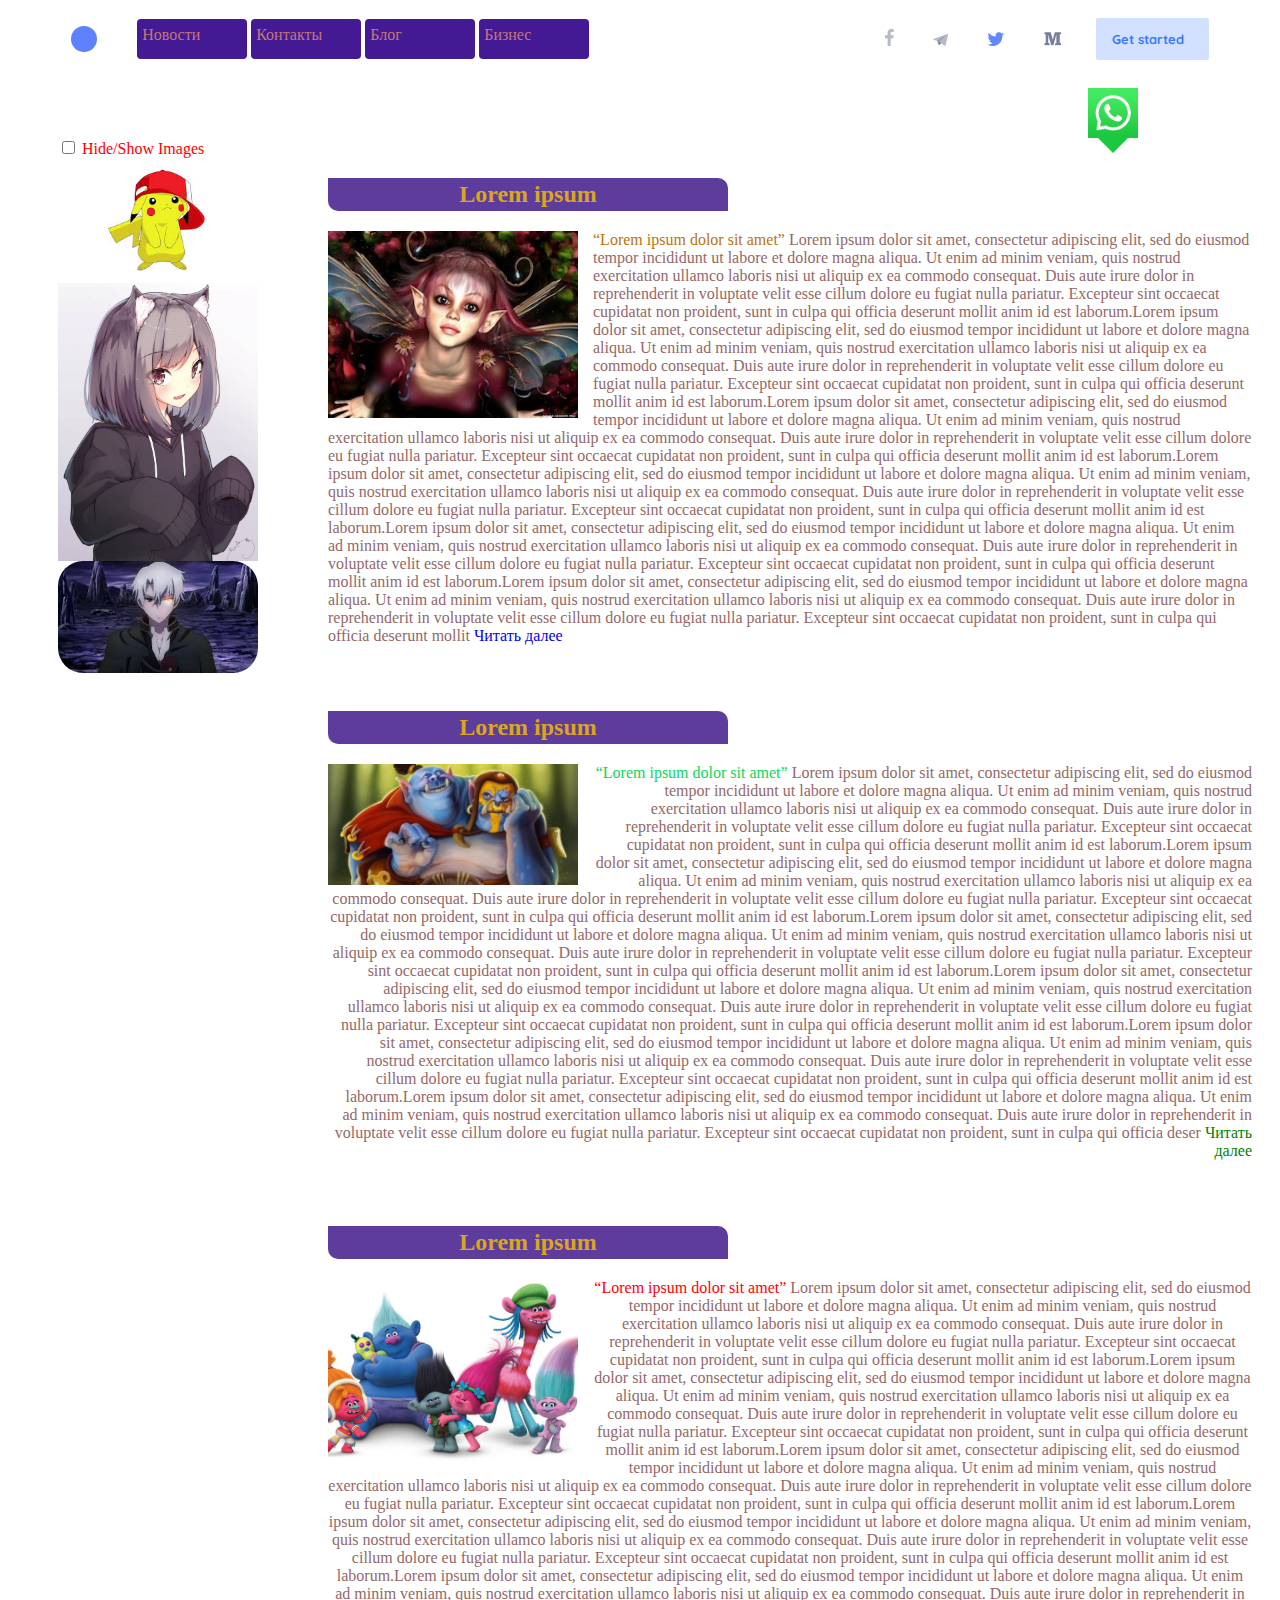
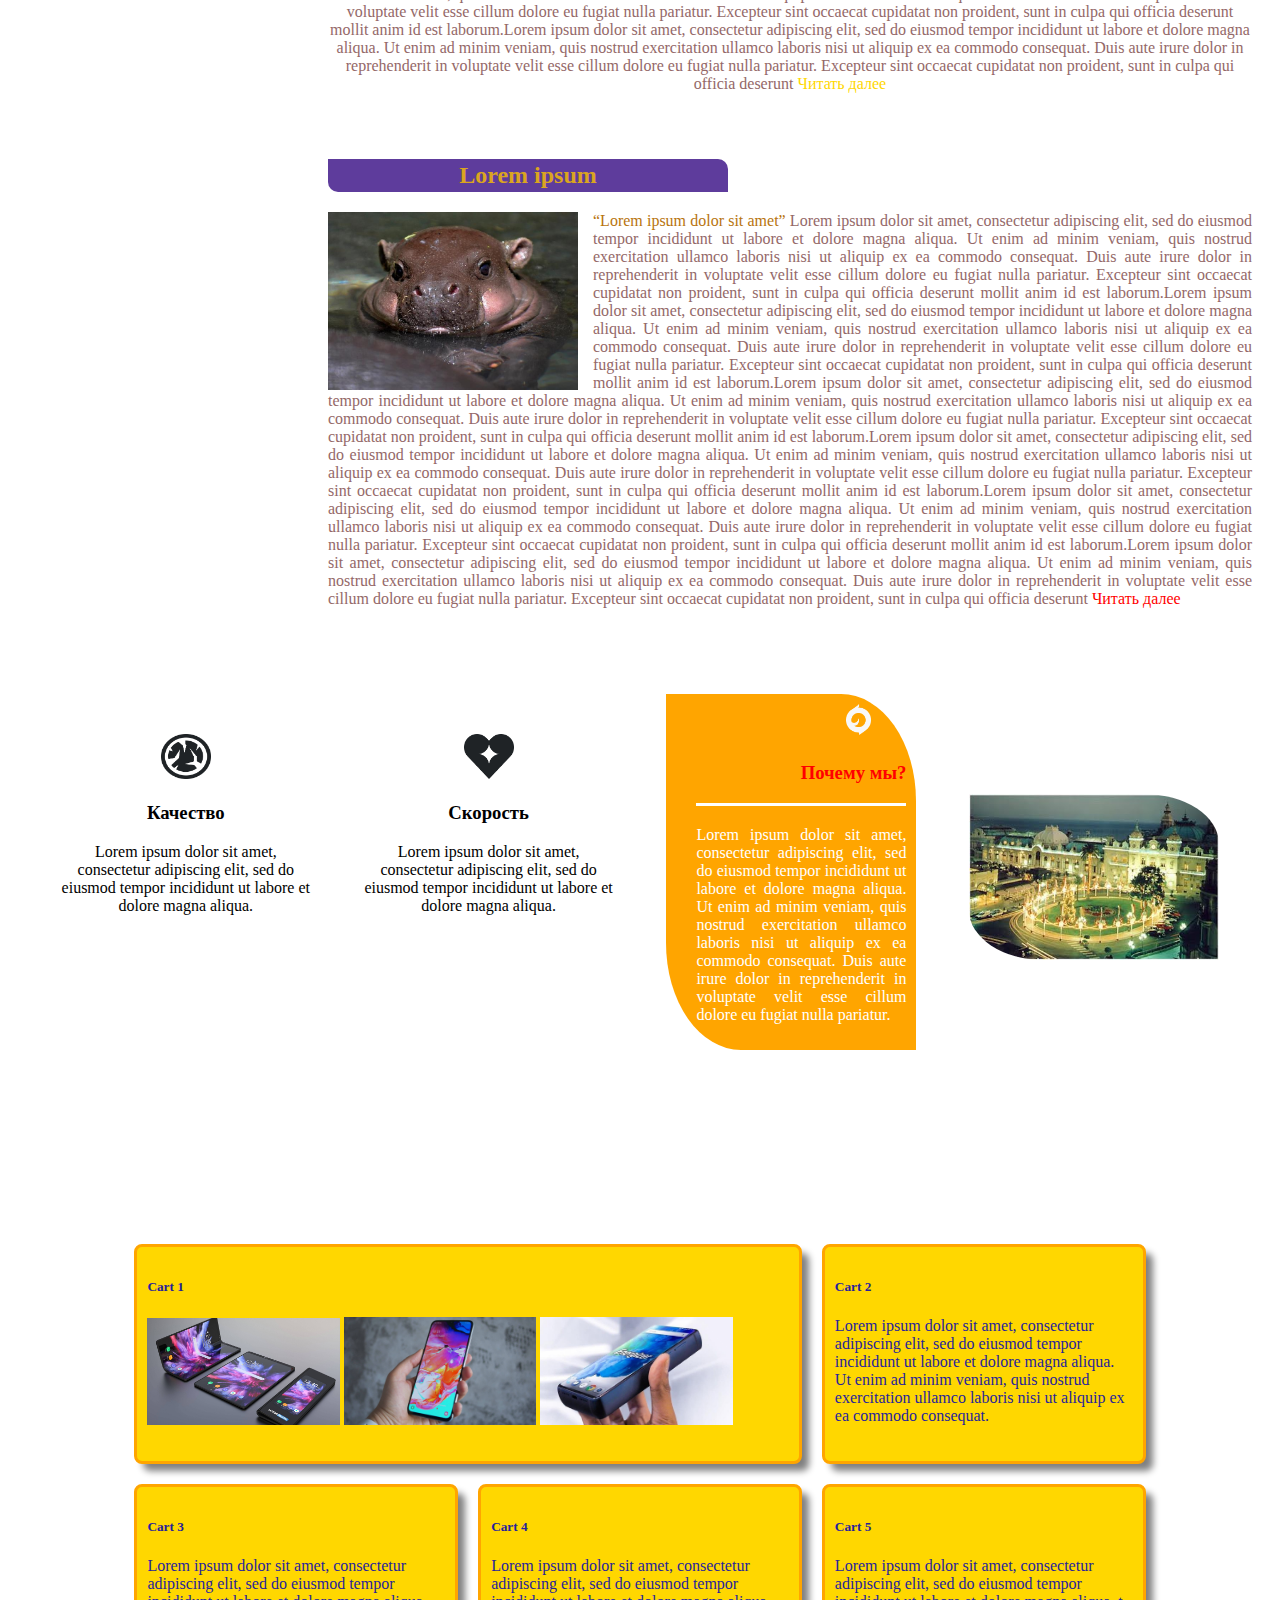
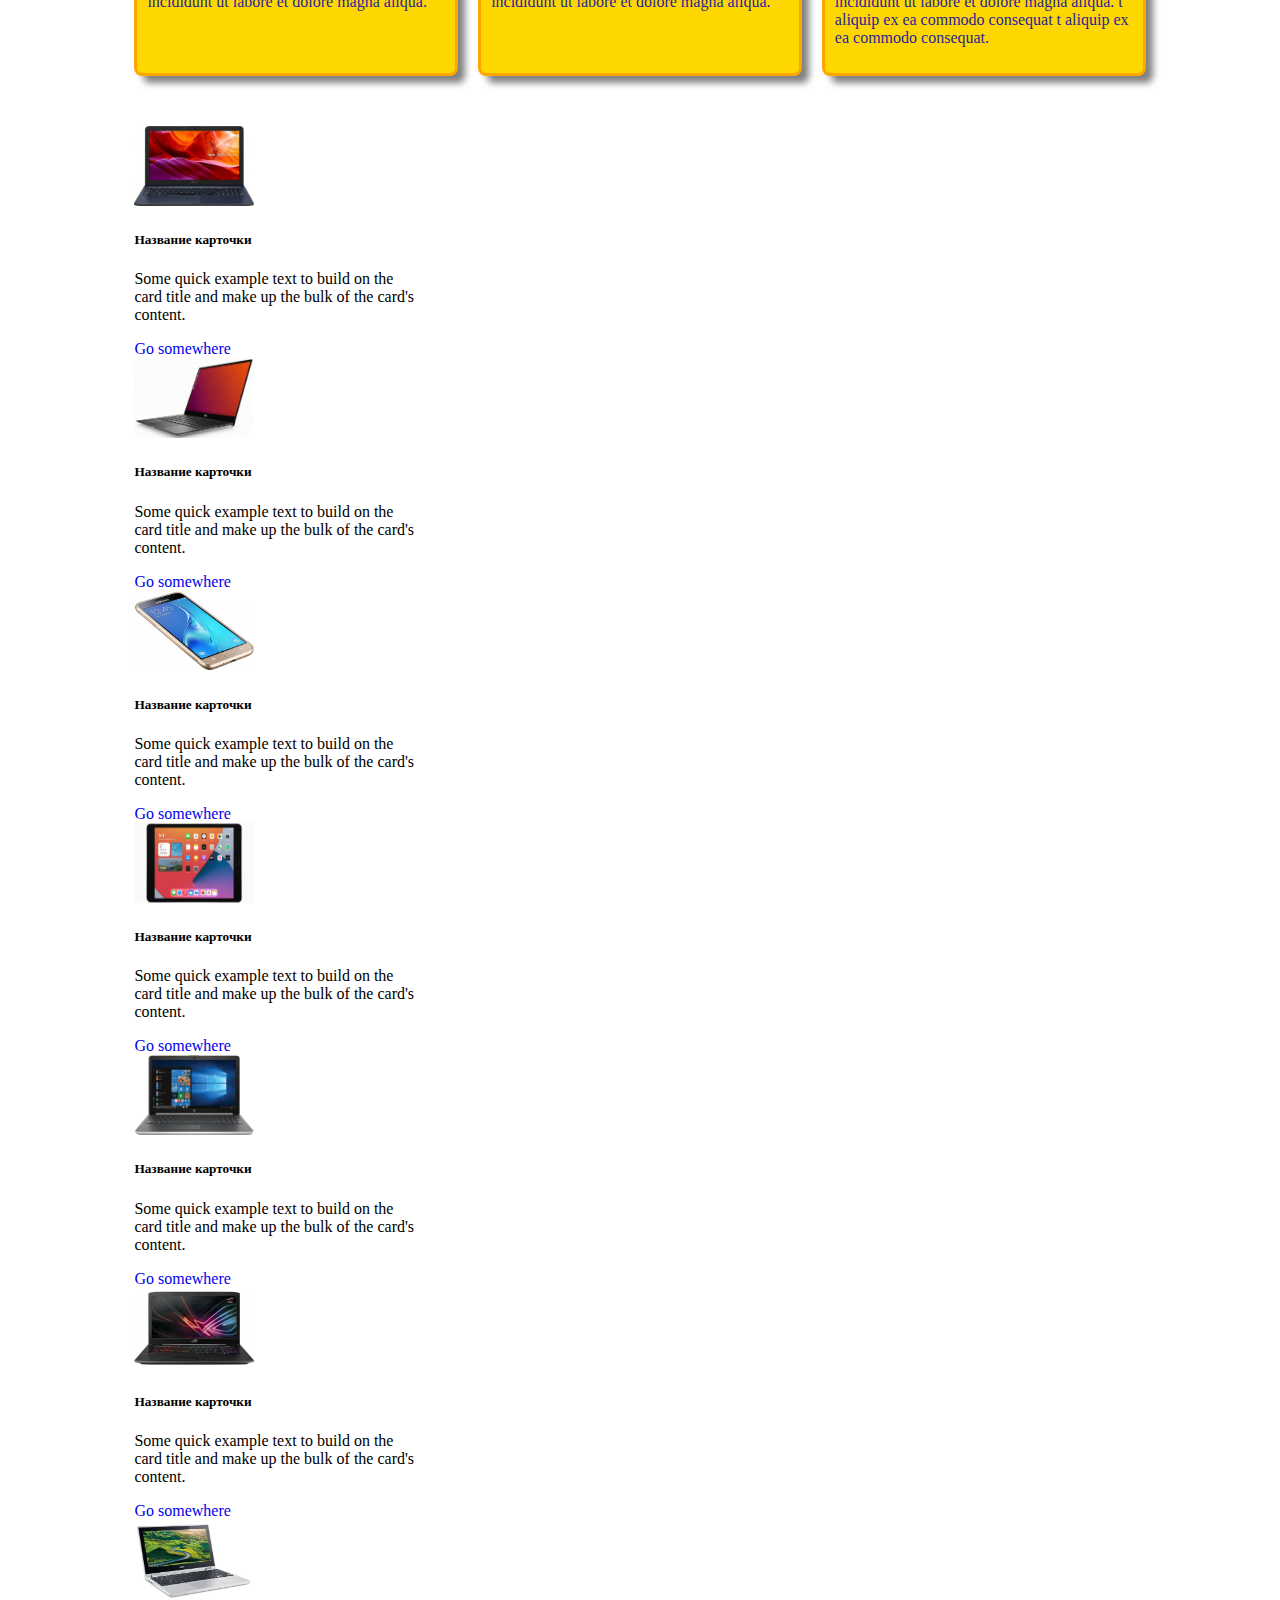
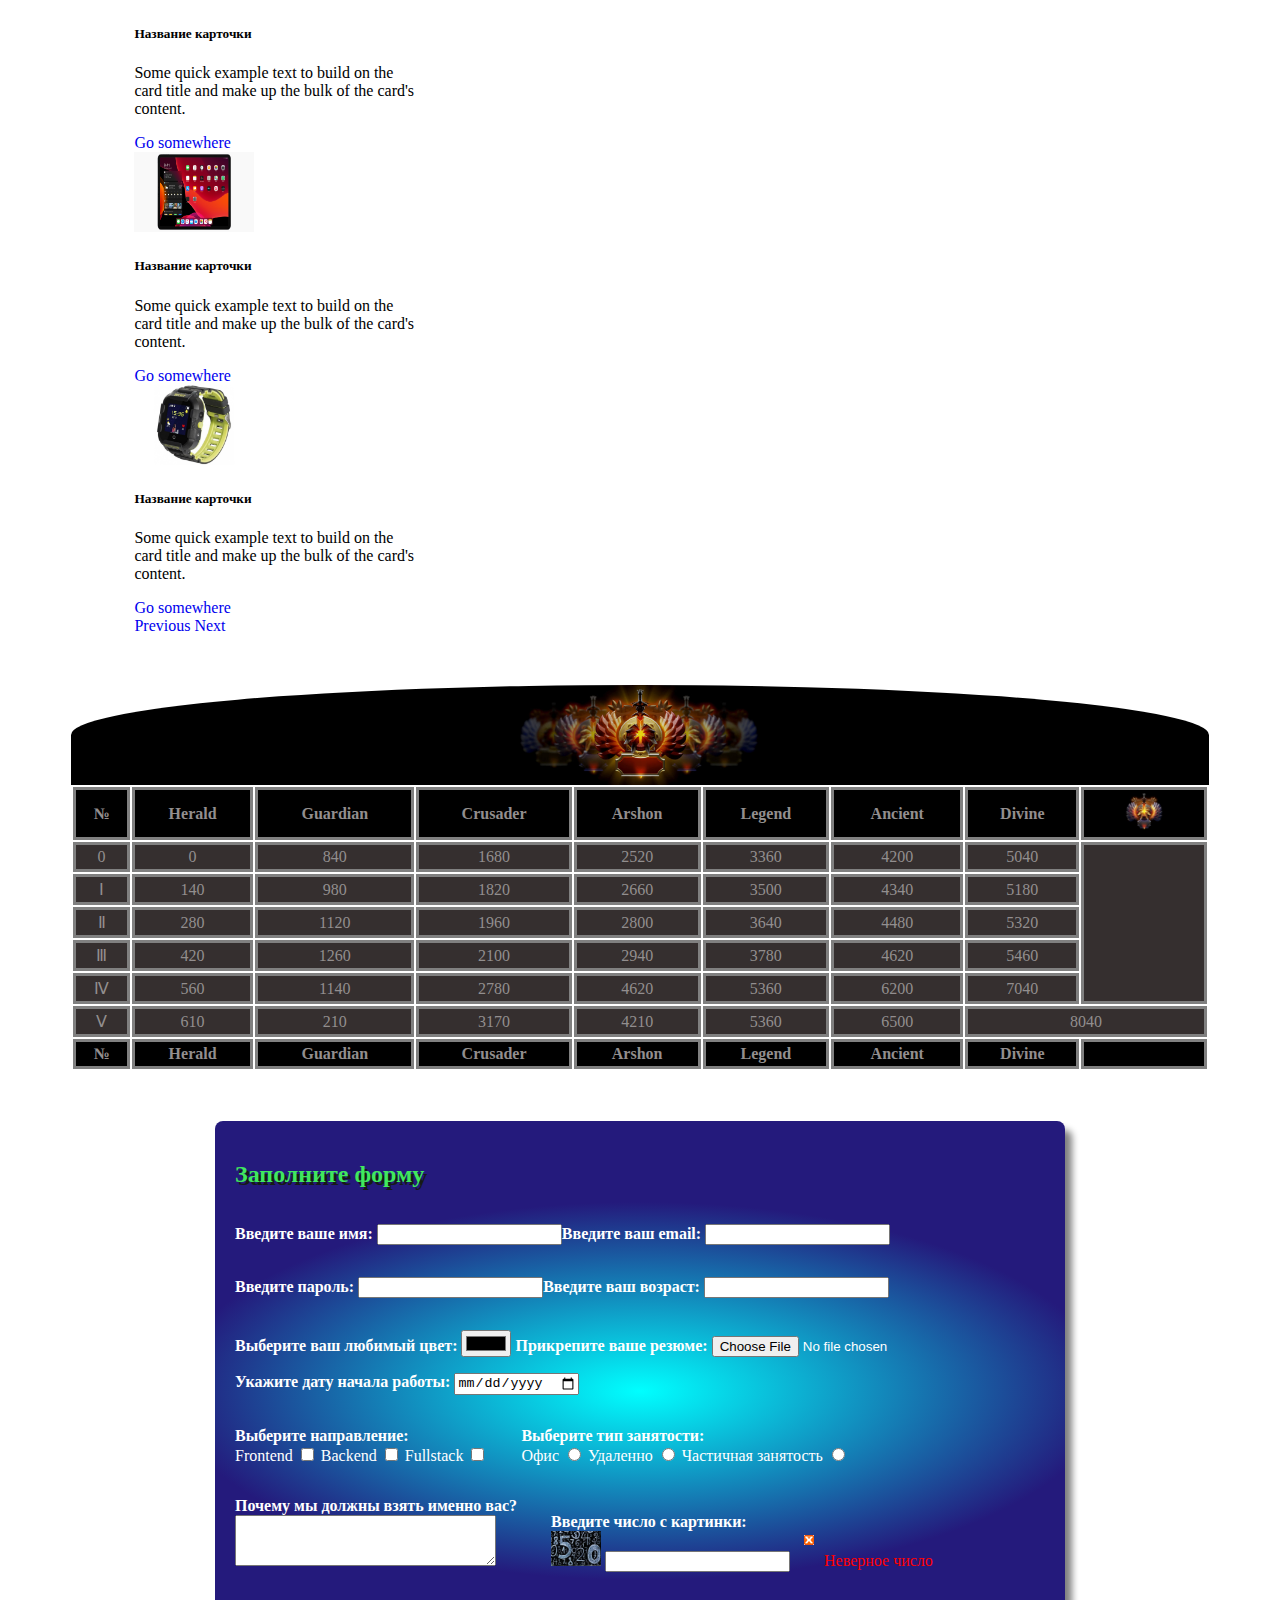
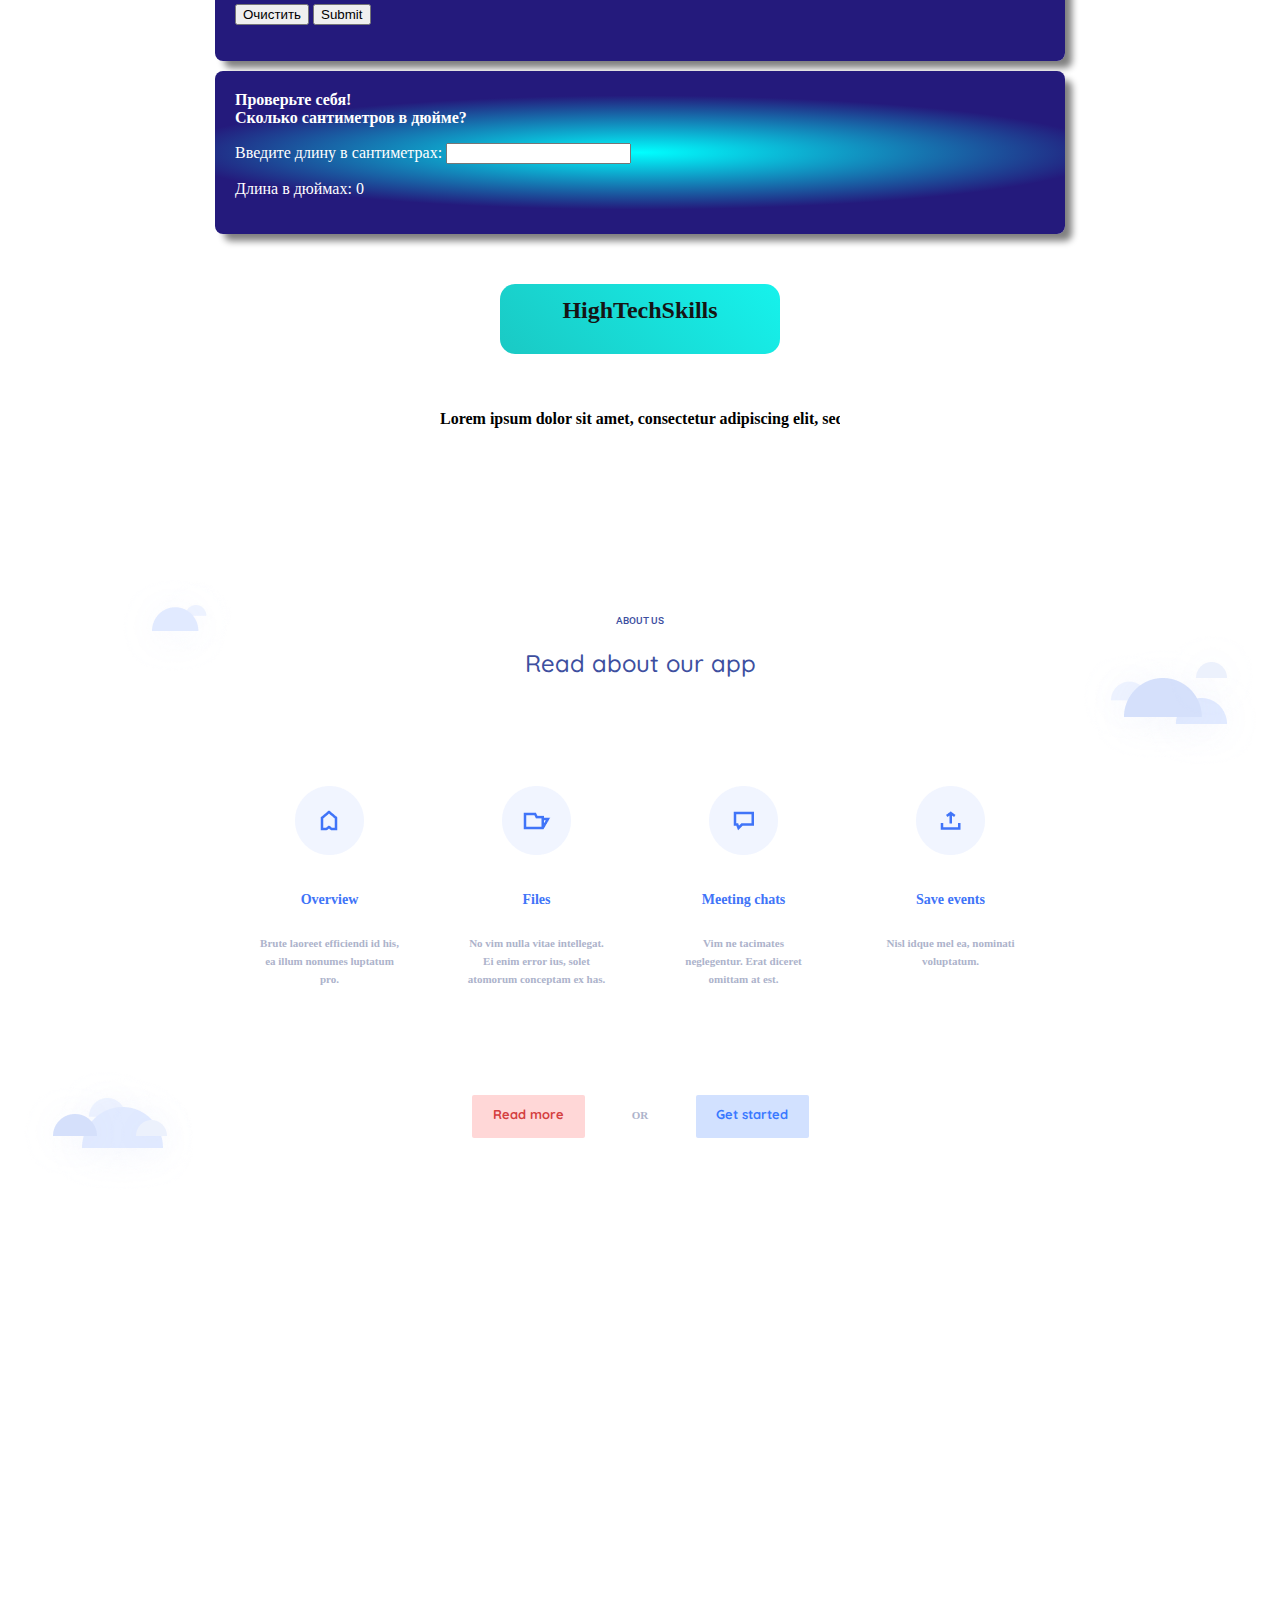
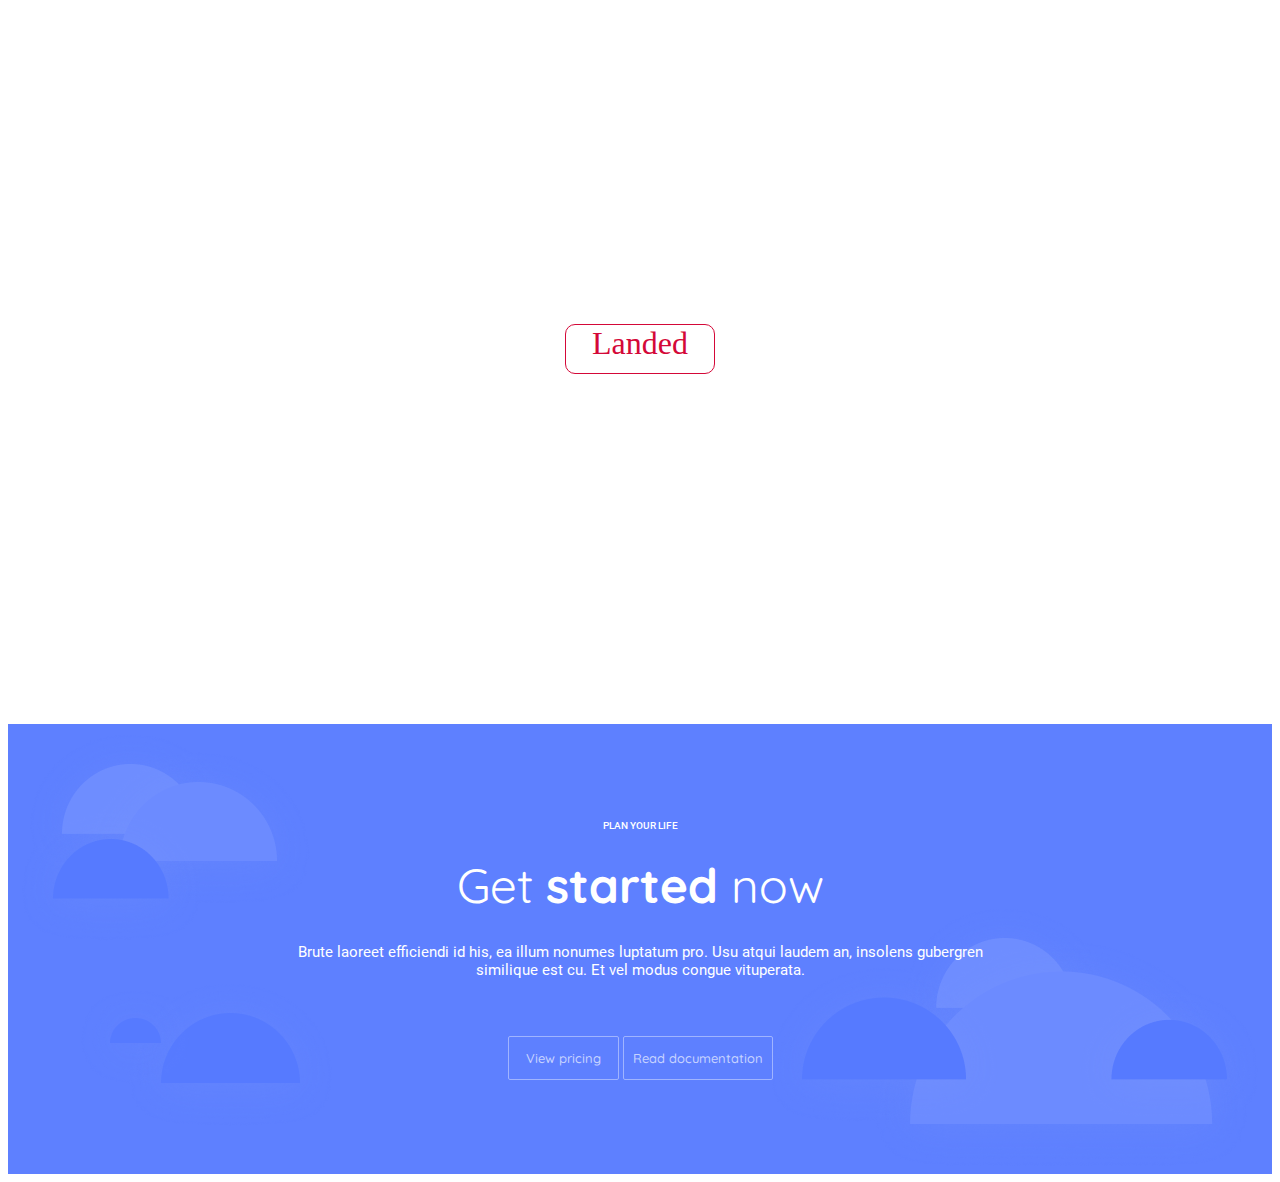
==== index.html @ 9d8fb520 "Added responsive desine" ====
<!DOCTYPE html>
<html lang="en">

<head>
    <meta charset="UTF-8">
    <meta name="viewport"
        content="width=device-width, initial-scale=1.0">
    <link rel="stylesheet"
        href="https://stackpath.bootstrapcdn.com/bootstrap/5.0.0-alpha2/css/bootstrap.min.css"
        integrity="sha384-DhY6onE6f3zzKbjUPRc2hOzGAdEf4/Dz+WJwBvEYL/lkkIsI3ihufq9hk9K4lVoK"
        crossorigin="anonymous">
    <link rel="stylesheet"
        href="css/style.css">
    <title>Project</title>
</head>

<body>

    <header>
        <div class="header-content">
            <div class="header-content__left">
                <div class="logo"><a href="#"></a></div>
                <nav>
                    <div class="menu-burger"></div>
                    <ul class="menu menu-none">
                        <li><a href="#">Новости</a>
                            <ol>
                                <li><a href="#">Технологии</a></li>
                                <li><a href="#">Мода</a></li>
                                <li><a href="#">Финансы</a></li>
                                <li><a href="#">Спорт</a></li>
                            </ol>
                        </li>
                        <li><a href="">Контакты</a></li>
                        <li><a href="">Блог</a></li>
                        <li><a href="">Бизнес</a>
                            <ol>
                                <li><a href="#">Кредиты</a></li>
                                <li><a href="#">Инвестиции</a></li>
                                <li><a href="#">Рынки</a></li>
                                <li><a href="#">Консалтинг</a></li>
                            </ol>
                        </li>
                    </ul>
                </nav>
            </div>
            <div class="header-content__right">
                <div class="social-media">
                    <a href="#"><img src="images/header/F_icon_reversed.png"
                            alt=""></a>
                    <a href="#"><img src="images/header/Telegram_logo.png"
                            alt=""></a>
                    <a href="#"><img src="images/header/twitter.png"
                            alt=""></a>
                    <a href="#"><img src="images/header/Medium_icon.png"
                            alt=""></a>
                </div>
                <div class="started-button">
                    <a href="#">Get started</a>
                </div>
            </div>
        </div>
    </header>

    <div class="contact"><a href="#"></a></div>

    <div class="blog">
        <article>
            <h2 class="big text">Lorem ipsum</h2>
            <img src="images/elf.jpg"
                alt="Elf">
            <p class='text-1'>
                <q>Lorem ipsum dolor sit amet</q> Lorem ipsum dolor sit amet, consectetur adipiscing elit, sed do
                eiusmod
                tempor incididunt ut labore et dolore magna aliqua. Ut enim ad minim veniam, quis nostrud exercitation
                ullamco laboris nisi ut aliquip ex ea commodo consequat. Duis aute irure dolor in reprehenderit in
                voluptate
                velit esse cillum dolore eu fugiat nulla pariatur. Excepteur sint occaecat cupidatat non proident, sunt
                in
                culpa qui officia deserunt mollit anim id est laborum.Lorem ipsum dolor sit amet, consectetur adipiscing
                elit, sed do eiusmod tempor incididunt ut labore et dolore magna aliqua. Ut enim ad minim veniam, quis
                nostrud exercitation ullamco laboris nisi ut aliquip ex ea commodo consequat. Duis aute irure dolor in
                reprehenderit in voluptate velit esse cillum dolore eu fugiat nulla pariatur. Excepteur sint occaecat
                cupidatat non proident, sunt in culpa qui officia deserunt mollit anim id est laborum.Lorem ipsum dolor
                sit
                amet, consectetur adipiscing elit, sed do eiusmod tempor incididunt ut labore et dolore magna aliqua. Ut
                enim ad minim veniam, quis nostrud exercitation ullamco laboris nisi ut aliquip ex ea commodo consequat.
                Duis aute irure dolor in reprehenderit in voluptate velit esse cillum dolore eu fugiat nulla pariatur.
                Excepteur sint occaecat cupidatat non proident, sunt in culpa qui officia deserunt mollit anim id est
                laborum.Lorem ipsum dolor sit amet, consectetur adipiscing elit, sed do eiusmod tempor incididunt ut
                labore
                et dolore magna aliqua. Ut enim ad minim veniam, quis nostrud exercitation ullamco laboris nisi ut
                aliquip
                ex ea commodo consequat. Duis aute irure dolor in reprehenderit in voluptate velit esse cillum dolore eu
                fugiat nulla pariatur. Excepteur sint occaecat cupidatat non proident, sunt in culpa qui officia
                deserunt
                mollit anim id est laborum.Lorem ipsum dolor sit amet, consectetur adipiscing elit, sed do eiusmod
                tempor
                incididunt ut labore et dolore magna aliqua. Ut enim ad minim veniam, quis nostrud exercitation ullamco
                laboris nisi ut aliquip ex ea commodo consequat. Duis aute irure dolor in reprehenderit in voluptate
                velit
                esse cillum dolore eu fugiat nulla pariatur. Excepteur sint occaecat cupidatat non proident, sunt in
                culpa
                qui officia deserunt mollit anim id est laborum.Lorem ipsum dolor sit amet, consectetur adipiscing elit,
                sed
                do eiusmod tempor incididunt ut labore et dolore magna aliqua. Ut enim ad minim veniam, quis nostrud
                exercitation ullamco laboris nisi ut aliquip ex ea commodo consequat. Duis aute irure dolor in
                reprehenderit
                in voluptate velit esse cillum dolore eu fugiat nulla pariatur. Excepteur sint occaecat cupidatat non
                proident, sunt in culpa qui officia deserunt mollit <a href="#switch">Читать далее</a>
            </p>
            <div class="clear-both"></div>
            <h2 class="big text">Lorem ipsum</h2>
            <img src="images/ogr.jpg"
                alt="Ogr">
            <p class='text-2'>
                <q title='Цитата №2'>Lorem ipsum dolor sit amet</q> Lorem ipsum dolor sit amet, consectetur adipiscing
                elit,
                sed do eiusmod tempor incididunt ut labore et dolore magna aliqua. Ut enim ad minim veniam, quis nostrud
                exercitation ullamco laboris nisi ut aliquip ex ea commodo consequat. Duis aute irure dolor in
                reprehenderit
                in voluptate velit esse cillum dolore eu fugiat nulla pariatur. Excepteur sint occaecat cupidatat non
                proident, sunt in culpa qui officia deserunt mollit anim id est laborum.Lorem ipsum dolor sit amet,
                consectetur adipiscing elit, sed do eiusmod tempor incididunt ut labore et dolore magna aliqua. Ut enim
                ad
                minim veniam, quis nostrud exercitation ullamco laboris nisi ut aliquip ex ea commodo consequat. Duis
                aute
                irure dolor in reprehenderit in voluptate velit esse cillum dolore eu fugiat nulla pariatur. Excepteur
                sint
                occaecat cupidatat non proident, sunt in culpa qui officia deserunt mollit anim id est laborum.Lorem
                ipsum
                dolor sit amet, consectetur adipiscing elit, sed do eiusmod tempor incididunt ut labore et dolore magna
                aliqua. Ut enim ad minim veniam, quis nostrud exercitation ullamco laboris nisi ut aliquip ex ea commodo
                consequat. Duis aute irure dolor in reprehenderit in voluptate velit esse cillum dolore eu fugiat nulla
                pariatur. Excepteur sint occaecat cupidatat non proident, sunt in culpa qui officia deserunt mollit anim
                id
                est laborum.Lorem ipsum dolor sit amet, consectetur adipiscing elit, sed do eiusmod tempor incididunt ut
                labore et dolore magna aliqua. Ut enim ad minim veniam, quis nostrud exercitation ullamco laboris nisi
                ut
                aliquip ex ea commodo consequat. Duis aute irure dolor in reprehenderit in voluptate velit esse cillum
                dolore eu fugiat nulla pariatur. Excepteur sint occaecat cupidatat non proident, sunt in culpa qui
                officia
                deserunt mollit anim id est laborum.Lorem ipsum dolor sit amet, consectetur adipiscing elit, sed do
                eiusmod
                tempor incididunt ut labore et dolore magna aliqua. Ut enim ad minim veniam, quis nostrud exercitation
                ullamco laboris nisi ut aliquip ex ea commodo consequat. Duis aute irure dolor in reprehenderit in
                voluptate
                velit esse cillum dolore eu fugiat nulla pariatur. Excepteur sint occaecat cupidatat non proident, sunt
                in
                culpa qui officia deserunt mollit anim id est laborum.Lorem ipsum dolor sit amet, consectetur adipiscing
                elit, sed do eiusmod tempor incididunt ut labore et dolore magna aliqua. Ut enim ad minim veniam, quis
                nostrud exercitation ullamco laboris nisi ut aliquip ex ea commodo consequat. Duis aute irure dolor in
                reprehenderit in voluptate velit esse cillum dolore eu fugiat nulla pariatur. Excepteur sint occaecat
                cupidatat non proident, sunt in culpa qui officia deser
                <a href="https://www.youtube.com">Читать далее</a>
            </p>
            <div class="clear-both"></div>
            <h2 class="big text">Lorem ipsum</h2>
            <img src="images/troll.jpg"
                alt="Troll">
            <p class='text-3'>
                <q title='Цитата №3'>Lorem ipsum dolor sit amet</q> Lorem ipsum dolor sit amet, consectetur adipiscing
                elit,
                sed do eiusmod tempor incididunt ut labore et dolore magna aliqua. Ut enim ad minim veniam, quis nostrud
                exercitation ullamco laboris nisi ut aliquip ex ea commodo consequat. Duis aute irure dolor in
                reprehenderit
                in voluptate velit esse cillum dolore eu fugiat nulla pariatur. Excepteur sint occaecat cupidatat non
                proident, sunt in culpa qui officia deserunt mollit anim id est laborum.Lorem ipsum dolor sit amet,
                consectetur adipiscing elit, sed do eiusmod tempor incididunt ut labore et dolore magna aliqua. Ut enim
                ad
                minim veniam, quis nostrud exercitation ullamco laboris nisi ut aliquip ex ea commodo consequat. Duis
                aute
                irure dolor in reprehenderit in voluptate velit esse cillum dolore eu fugiat nulla pariatur. Excepteur
                sint
                occaecat cupidatat non proident, sunt in culpa qui officia deserunt mollit anim id est laborum.Lorem
                ipsum
                dolor sit amet, consectetur adipiscing elit, sed do eiusmod tempor incididunt ut labore et dolore magna
                aliqua. Ut enim ad minim veniam, quis nostrud exercitation ullamco laboris nisi ut aliquip ex ea commodo
                consequat. Duis aute irure dolor in reprehenderit in voluptate velit esse cillum dolore eu fugiat nulla
                pariatur. Excepteur sint occaecat cupidatat non proident, sunt in culpa qui officia deserunt mollit anim
                id
                est laborum.Lorem ipsum dolor sit amet, consectetur adipiscing elit, sed do eiusmod tempor incididunt ut
                labore et dolore magna aliqua. Ut enim ad minim veniam, quis nostrud exercitation ullamco laboris nisi
                ut
                aliquip ex ea commodo consequat. Duis aute irure dolor in reprehenderit in voluptate velit esse cillum
                dolore eu fugiat nulla pariatur. Excepteur sint occaecat cupidatat non proident, sunt in culpa qui
                officia
                deserunt mollit anim id est laborum.Lorem ipsum dolor sit amet, consectetur adipiscing elit, sed do
                eiusmod
                tempor incididunt ut labore et dolore magna aliqua. Ut enim ad minim veniam, quis nostrud exercitation
                ullamco laboris nisi ut aliquip ex ea commodo consequat. Duis aute irure dolor in reprehenderit in
                voluptate
                velit esse cillum dolore eu fugiat nulla pariatur. Excepteur sint occaecat cupidatat non proident, sunt
                in
                culpa qui officia deserunt mollit anim id est laborum.Lorem ipsum dolor sit amet, consectetur adipiscing
                elit, sed do eiusmod tempor incididunt ut labore et dolore magna aliqua. Ut enim ad minim veniam, quis
                nostrud exercitation ullamco laboris nisi ut aliquip ex ea commodo consequat. Duis aute irure dolor in
                reprehenderit in voluptate velit esse cillum dolore eu fugiat nulla pariatur. Excepteur sint occaecat
                cupidatat non proident, sunt in culpa qui officia deserunt <a href="https://github.com">Читать далее</a>
            </p>
            <div class="clear-both"></div>
            <h2 class="big text">Lorem ipsum</h2>
            <img src="images/hippo.jpg"
                alt="Hippo">
            <p class='text-4'>
                <q>Lorem ipsum dolor sit amet</q> Lorem ipsum dolor sit amet, consectetur adipiscing elit, sed do
                eiusmod
                tempor incididunt ut labore et dolore magna aliqua. Ut enim ad minim veniam, quis nostrud exercitation
                ullamco laboris nisi ut aliquip ex ea commodo consequat. Duis aute irure dolor in reprehenderit in
                voluptate
                velit esse cillum dolore eu fugiat nulla pariatur. Excepteur sint occaecat cupidatat non proident, sunt
                in
                culpa qui officia deserunt mollit anim id est laborum.Lorem ipsum dolor sit amet, consectetur adipiscing
                elit, sed do eiusmod tempor incididunt ut labore et dolore magna aliqua. Ut enim ad minim veniam, quis
                nostrud exercitation ullamco laboris nisi ut aliquip ex ea commodo consequat. Duis aute irure dolor in
                reprehenderit in voluptate velit esse cillum dolore eu fugiat nulla pariatur. Excepteur sint occaecat
                cupidatat non proident, sunt in culpa qui officia deserunt mollit anim id est laborum.Lorem ipsum dolor
                sit
                amet, consectetur adipiscing elit, sed do eiusmod tempor incididunt ut labore et dolore magna aliqua. Ut
                enim ad minim veniam, quis nostrud exercitation ullamco laboris nisi ut aliquip ex ea commodo consequat.
                Duis aute irure dolor in reprehenderit in voluptate velit esse cillum dolore eu fugiat nulla pariatur.
                Excepteur sint occaecat cupidatat non proident, sunt in culpa qui officia deserunt mollit anim id est
                laborum.Lorem ipsum dolor sit amet, consectetur adipiscing elit, sed do eiusmod tempor incididunt ut
                labore
                et dolore magna aliqua. Ut enim ad minim veniam, quis nostrud exercitation ullamco laboris nisi ut
                aliquip
                ex ea commodo consequat. Duis aute irure dolor in reprehenderit in voluptate velit esse cillum dolore eu
                fugiat nulla pariatur. Excepteur sint occaecat cupidatat non proident, sunt in culpa qui officia
                deserunt
                mollit anim id est laborum.Lorem ipsum dolor sit amet, consectetur adipiscing elit, sed do eiusmod
                tempor
                incididunt ut labore et dolore magna aliqua. Ut enim ad minim veniam, quis nostrud exercitation ullamco
                laboris nisi ut aliquip ex ea commodo consequat. Duis aute irure dolor in reprehenderit in voluptate
                velit
                esse cillum dolore eu fugiat nulla pariatur. Excepteur sint occaecat cupidatat non proident, sunt in
                culpa
                qui officia deserunt mollit anim id est laborum.Lorem ipsum dolor sit amet, consectetur adipiscing elit,
                sed
                do eiusmod tempor incididunt ut labore et dolore magna aliqua. Ut enim ad minim veniam, quis nostrud
                exercitation ullamco laboris nisi ut aliquip ex ea commodo consequat. Duis aute irure dolor in
                reprehenderit
                in voluptate velit esse cillum dolore eu fugiat nulla pariatur. Excepteur sint occaecat cupidatat non
                proident, sunt in culpa qui officia deserunt <a href="https://webref.ru">Читать далее</a>
            </p>
            <div class="clear-both"></div>
        </article>

        <aside>
            <section id='form-images'>
                <input type="checkbox"
                    name="check"
                    id="switch">
                <label for="switch"
                    id='check'
                    class='lab show'>Hide/Show Images</label>
                <img src="images/form-1.jpg"
                    alt="">
                <img src="images/form-2.jpg"
                    alt="">
                <img src="images/form-3.jpg"
                    alt="">
            </section>
        </aside>


    </div>

    <section class="skills">
        <div class="skill-1">
            <img class='skill-img'
                src="images/skills/skill_1.png"
                alt="">
            <h3>Качество</h3>
            <p>
                Lorem ipsum dolor sit amet, consectetur adipiscing elit, sed do eiusmod tempor incididunt ut labore et
                dolore magna aliqua.
            </p>
        </div>
        <div class="skill-1">
            <img class='skill-img'
                src="images/skills/skill_2.png"
                alt="">
            <h3>Скорость</h3>
            <p>
                Lorem ipsum dolor sit amet, consectetur adipiscing elit, sed do eiusmod tempor incididunt ut labore et
                dolore magna aliqua.
            </p>
        </div>
        <div class="skill-2">
            <h3>Почему мы?</h3>
            <p>
                Lorem ipsum dolor sit amet, consectetur adipiscing elit, sed do eiusmod tempor incididunt ut labore et
                dolore magna aliqua. Ut enim ad minim veniam, quis nostrud exercitation ullamco laboris nisi ut aliquip
                ex ea commodo consequat. Duis aute irure dolor in reprehenderit in voluptate velit esse cillum dolore eu
                fugiat nulla pariatur.
            </p>
        </div>
        <div class="skill-3">
            <a href="#">
                <img src="images/skills/skill_3.jpg"
                    alt="">
            </a>
        </div>
    </section>


    <section class='cart-box'>

        <div class="cart-1">
            <h5><a class='cart-link-text'
                    href="#">Cart 1</a></h5>
            <a class='cart-link'
                href="#">
                <img src="images/carts/0.jpg"
                    alt="Картинка загружается">
            </a>
            <a class='cart-link'
                href="#">
                <img src="images/carts/1.jpg"
                    alt="Картинка загружается">
            </a>
            <a class='cart-link'
                href="#">
                <img src="images/carts/2.jpg"
                    alt="Картинка загружается">
            </a>
        </div>

        <div class="cart-2">
            <h5><a class='cart-link-text'
                    href="#">Cart 2</a></h5>
            <p>
                <a class='cart-link-text'
                    href="#">
                    Lorem ipsum dolor sit amet, consectetur adipiscing elit, sed do eiusmod tempor incididunt ut labore
                    et
                    dolore magna aliqua. Ut enim ad minim veniam, quis nostrud exercitation ullamco laboris nisi ut
                    aliquip ex ea commodo consequat.
                </a>
            </p>
        </div>

        <div class="cart-3">
            <h5><a class='cart-link-text'
                    href="#">Cart 3</a></h5>
            <p>
                <a class='cart-link-text'
                    href="#">
                    Lorem ipsum dolor sit amet, consectetur adipiscing elit, sed do eiusmod tempor incididunt ut labore
                    et
                    dolore magna aliqua.
                </a>
            </p>
        </div>

        <div class="cart-4">
            <h5><a class='cart-link-text'
                    href="#">Cart 4</a></h5>
            <p>
                <a class='cart-link-text'
                    href="#">
                    Lorem ipsum dolor sit amet, consectetur adipiscing elit, sed do eiusmod tempor incididunt ut labore
                    et
                    dolore magna aliqua.
                </a>
            </p>
        </div>

        <div class="cart-5">
            <h5><a class='cart-link-text'
                    href="#">Cart 5</a></h5>
            <p>
                <a class='cart-link-text'
                    href="#">
                    Lorem ipsum dolor sit amet, consectetur adipiscing elit, sed do eiusmod tempor incididunt ut labore
                    et
                    dolore magna aliqua. t aliquip ex ea commodo consequat t aliquip ex ea commodo consequat.
                </a>
            </p>
        </div>

        </div>
    </section>

    <!-- <div class="container-fluid sas">
        <div class="row">
            <div class="col-1">Col 1</div>
            <div class="col-1">Col 1</div>
            <div class="col-1">Col 1</div>
            <div class="col-1">Col 1</div>
            <div class="col-1">Col 1</div>
            <div class="col-1">Col 1</div>
            <div class="col-1">Col 1</div>
            <div class="col-1">Col 1</div>
            <div class="col-1">Col 1</div>
            <div class="col-1">Col 1</div>
            <div class="col-1">Col 1</div>
            <div class="col-1">Col 1</div>
        </div>

        <div class="row my-box">
            <div class="col-lg-3 col-sm-12">col-lg-3 col-sm-12</div>
            <div class="col-lg-6 col-sm-12">col-lg-6 col-sm-12</div>
            <div class="col-lg-3 col-sm-12">col-lg-3 col-sm-12</div>
        </div>
    </div> -->

    <section class="card-carousel"> 
        <div id="carouselExampleControls"
            class="carousel slide"
            data-ride="carousel">
            <div class="carousel-inner">
                <div class="carousel-item active">
                    <div class="row align-items-center">
                        <div class="col">
                            <div class="card"
                                style="width: 18rem;">
                                <img src="images/card/img_1.jpg"
                                    class="card-img-top"
                                    alt="...">
                                <div class="card-body">
                                    <h5 class="card-title">Название карточки</h5>
                                    <p class="card-text">Some quick example text to build on the card title and make up
                                        the bulk of the card's content.</p>
                                    <a href="#"
                                        class="btn btn-primary">Go somewhere</a>
                                </div>
                            </div>
                        </div>
                        <div class="col">
                            <div class="card"
                                style="width: 18rem;">
                                <img src="images/card/img_2.jpg"
                                    class="card-img-top"
                                    alt="...">
                                <div class="card-body">
                                    <h5 class="card-title">Название карточки</h5>
                                    <p class="card-text">Some quick example text to build on the card title and make up
                                        the bulk of the card's content.</p>
                                    <a href="#"
                                        class="btn btn-primary">Go somewhere</a>
                                </div>
                            </div>
                        </div>
                        <div class="col">
                            <div class="card"
                                style="width: 18rem;">
                                <img src="images/card/img_3.jpg"
                                    class="card-img-top"
                                    alt="...">
                                <div class="card-body">
                                    <h5 class="card-title">Название карточки</h5>
                                    <p class="card-text">Some quick example text to build on the card title and make up
                                        the bulk of the card's content.</p>
                                    <a href="#"
                                        class="btn btn-primary">Go somewhere</a>
                                </div>
                            </div>
                        </div>
                    </div>
                </div>
                <div class="carousel-item">
                    <div class="row align-items-center">
                        <div class="col">
                            <div class="card"
                                style="width: 18rem;">
                                <img src="images/card/img_4.jpg"
                                    class="card-img-top"
                                    alt="...">
                                <div class="card-body">
                                    <h5 class="card-title">Название карточки</h5>
                                    <p class="card-text">Some quick example text to build on the card title and make up
                                        the bulk of the card's content.</p>
                                    <a href="#"
                                        class="btn btn-primary">Go somewhere</a>
                                </div>
                            </div>
                        </div>
                        <div class="col">
                            <div class="card"
                                style="width: 18rem;">
                                <img src="images/card/img_5.jpg"
                                    class="card-img-top"
                                    alt="...">
                                <div class="card-body">
                                    <h5 class="card-title">Название карточки</h5>
                                    <p class="card-text">Some quick example text to build on the card title and make up
                                        the bulk of the card's content.</p>
                                    <a href="#"
                                        class="btn btn-primary">Go somewhere</a>
                                </div>
                            </div>
                        </div>
                        <div class="col">
                            <div class="card"
                                style="width: 18rem;">
                                <img src="images/card/img_6.jpg"
                                    class="card-img-top"
                                    alt="...">
                                <div class="card-body">
                                    <h5 class="card-title">Название карточки</h5>
                                    <p class="card-text">Some quick example text to build on the card title and make up
                                        the bulk of the card's content.</p>
                                    <a href="#"
                                        class="btn btn-primary">Go somewhere</a>
                                </div>
                            </div>
                        </div>
                    </div>
                </div>
                <div class="carousel-item">
                    <div class="row align-items-center">
                        <div class="col">
                            <div class="card"
                                style="width: 18rem;">
                                <img src="images/card/img_7.jpg"
                                    class="card-img-top"
                                    alt="...">
                                <div class="card-body">
                                    <h5 class="card-title">Название карточки</h5>
                                    <p class="card-text">Some quick example text to build on the card title and make up
                                        the bulk of the card's content.</p>
                                    <a href="#"
                                        class="btn btn-primary">Go somewhere</a>
                                </div>
                            </div>
                        </div>
                        <div class="col">
                            <div class="card"
                                style="width: 18rem;">
                                <img src="images/card/img_8.png"
                                    class="card-img-top"
                                    alt="...">
                                <div class="card-body">
                                    <h5 class="card-title">Название карточки</h5>
                                    <p class="card-text">Some quick example text to build on the card title and make up
                                        the bulk of the card's content.</p>
                                    <a href="#"
                                        class="btn btn-primary">Go somewhere</a>
                                </div>
                            </div>
                        </div>
                        <div class="col">
                            <div class="card"
                                style="width: 18rem;">
                                <img src="images/card/img_9.jpg"
                                    class="card-img-top"
                                    alt="...">
                                <div class="card-body">
                                    <h5 class="card-title">Название карточки</h5>
                                    <p class="card-text">Some quick example text to build on the card title and make up
                                        the bulk of the card's content.</p>
                                    <a href="#"
                                        class="btn btn-primary">Go somewhere</a>
                                </div>
                            </div>
                        </div>
                    </div>
                </div>
            </div>
            <a class="carousel-control-prev"
                href="#carouselExampleControls"
                role="button"
                data-slide="prev">
                <span class="carousel-control-prev-icon"
                    aria-hidden="true"></span>
                <span class="sr-only">Previous</span>
            </a>
            <a class="carousel-control-next"
                href="#carouselExampleControls"
                role="button"
                data-slide="next">
                <span class="carousel-control-next-icon"
                    aria-hidden="true"></span>
                <span class="sr-only">Next</span>
            </a>
        </div>
    </section> 

    <section>
        <table class='table table-rating caption-top'>
            <caption></caption>
            <thead>
                <tr>
                    <th>№</th>
                    <th>Herald</th>
                    <th>Guardian</th>
                    <th>Crusader</th>
                    <th>Arshon</th>
                    <th>Legend</th>
                    <th>Ancient</th>
                    <th>Divine</th>
                    <th>
                        <img class='table__img'
                            src="images/table/hqdefault.jpg"
                            alt="crown">
                    </th>
                </tr>
            </thead>
            <tbody>
                <tr>
                    <td>0</td>
                    <td>0</td>
                    <td>840</td>
                    <td>1680</td>
                    <td>2520</td>
                    <td>3360</td>
                    <td>4200</td>
                    <td>5040</td>
                    <td rowspan='5'></td>
                </tr>
                <tr>
                    <td>&#8544;</td>
                    <td>140</td>
                    <td>980</td>
                    <td>1820</td>
                    <td>2660</td>
                    <td>3500</td>
                    <td>4340</td>
                    <td>5180</td>
                </tr>
                <tr>
                    <td>&#8545;</td>
                    <td>280</td>
                    <td>1120</td>
                    <td>1960</td>
                    <td>2800</td>
                    <td>3640</td>
                    <td>4480</td>
                    <td>5320</td>
                </tr>
                <tr>
                    <td>&#8546;</td>
                    <td>420</td>
                    <td>1260</td>
                    <td>2100</td>
                    <td>2940</td>
                    <td>3780</td>
                    <td>4620</td>
                    <td>5460</td>
                </tr>
                <tr>
                    <td>&#8547;</td>
                    <td>560</td>
                    <td>1140</td>
                    <td>2780</td>
                    <td>4620</td>
                    <td>5360</td>
                    <td>6200</td>
                    <td>7040</td>
                </tr>
                <tr>
                    <td>&#8548;</td>
                    <td>610</td>
                    <td>210</td>
                    <td>3170</td>
                    <td>4210</td>
                    <td>5360</td>
                    <td>6500</td>
                    <td colspan='2'>8040</td>
                </tr>
            </tbody>
            <tfoot>
                <tr>
                    <th>№</th>
                    <th>Herald</th>
                    <th>Guardian</th>
                    <th>Crusader</th>
                    <th>Arshon</th>
                    <th>Legend</th>
                    <th>Ancient</th>
                    <th>Divine</th>
                    <th></th>
                </tr>
            </tfoot>
        </table>
    </section>

    <form class='form-poll'
        action=""
        autocomplete
        method='get'
        name='form-poll'>
        <h2>Заполните форму</h2>

        <div class='form-poll__data'>
            <p>
                <b>Введите ваше имя:</b>
                <input type="text"
                    name='username'
                    required>
            </p>
            <p>
                <b>Введите ваш email:</b>
                <input type="email"
                    name='email'
                    required>
            </p>
        </div>

        <div class='form-poll__data'>
            <p>
                <b>Введите пароль:</b>
                <input type="password"
                    name='password'
                    required>
            </p>
            <p>
                <b>Введите ваш возраст:</b>
                <input type="number"
                    name='number'
                    required>
            </p>
        </div>

        <p>
            <b>Выберите ваш любимый цвет:</b>
            <input type="color"
                name='color'>

            <b>Прикрепите ваше резюме:</b>
            <input type="file"
                name='file'>
        </p>

        <p>
            <b>Укажите дату начала работы:</b>
            <input type="date"
                name='date'>
        </p>


        <p class='fild'>
            <b>Выберите направление:</b><br>

            <label for="frontend">Frontend</label>
            <input type="checkbox"
                name='check'
                id='frontend'>

            <label for="backend">Backend</label>
            <input type="checkbox"
                name='check'
                id='backend'>

            <label for="fullstack">Fullstack</label>
            <input type="checkbox"
                name='check'
                id='fullstack'>
        </p>


        <p class='fild'>
            <b>Выберите тип занятости:</b><br>

            <label for="office">Офис</label>
            <input type="radio"
                name='rad'
                id='office'>

            <label for="remotely">Удаленно</label>
            <input type="radio"
                name='rad'
                id='remotely'>

            <label for="almost">Частичная занятость</label>
            <input type="radio"
                name='rad'
                id='almost'>
        </p>

        <p class='fild'>
            <b>Почему мы должны взять именно вас?</b><br>
            <textarea name="comments"
                id=""
                cols="30"
                rows="3"></textarea>
        </p>

        <p class='captcha fild'>
            <b>Введите число с картинки:</b><br>
            <img src="images/form/captcha.jfif"
                alt="">
            <input class='captcha__check'
                type="text"
                name='captcha'
                required
                pattern="801134587">
            <span class="captcha__span"></span>
            <span class="captcha__false">Неверное число</span>
        </p>

        <p>
            <input class="btn btn-primary"
                type="reset"
                name='reset'
                value='Очистить'>
            <input class="btn btn-success"
                type="submit"
                name='submit'>
        </p>
    </form>

    <form class='form-poll'
        oninput="result.value=(cm.value / 2.54).toFixed(2)">

        <b>Проверьте себя!</b><br>
        <b>Сколько сантиметров в дюйме?</b>
        <p>Введите длину в сантиметрах:
            <input type="number"
                name="cm">
        </p>
        <p>
            Длина в дюймах: <output name="result">0</output>
        </p>
    </form>

    <div class='anim-message'>
        <div class='anim-message__bg'></div>
        <a href='#'
            class='anim-message__side-1'>HighTechSkills</a>
        <a href='#'
            class='anim-message__side-2'>Upgrade your skills!!!</a>
    </div>

    <div class='ticker'>
        <p>
            Lorem ipsum dolor sit amet, consectetur adipiscing elit, sed do eiusmod tempor incididunt ut labore et
            dolore magna aliqua. Ut enim ad minim veniam, quis nostrud exercitation ullamco laboris nisi ut aliquip
            ex ea commodo consequat. Duis aute irure dolor
            in reprehenderit in voluptate velit esse cillum dolore eu fugiat nulla pariatur. Excepteur sint occaecat
            cupidatat non proident, sunt in culpa qui officia deserunt mollit anim id est laborum.
        </p>
    </div>


    <section class="features-wrap">
        <div class="features-content">
            <a href="#">about us</a>
            <h2><a href="#">Read about our app</a></h2>

            <div class="features">
                <div class="overview">
                    <p class='features__icon'>
                        <a href="#"><img src="images/features/overview.png"
                                alt="overview"></a>
                    </p>
                    <h5><a href="#">Overview</a></h5>
                    <p class='features__text'>
                        <a href="#">
                            Brute laoreet efficiendi id his, ea illum nonumes luptatum pro.
                        </a>
                    </p>
                </div>

                <div class="files">
                    <p class="features__icon">
                        <a href="#"><img src="images/features/files.png"
                                alt="files"></a>
                    </p>
                    <h5><a href="#">Files</a></h5>
                    <p class='features__text'>
                        <a href="#">
                            No vim nulla vitae intellegat. Ei enim error ius, solet atomorum conceptam ex has.
                        </a>
                    </p>
                </div>
                <div class="meeting">
                    <p class="features__icon">
                        <a href="#"><img src="images/features/meeting.png"
                                alt="meeting"></a>
                    </p>
                    <h5><a href="#">Meeting chats</a></h5>
                    <p class='features__text'>
                        <a href="#">
                            Vim ne tacimates neglegentur. Erat diceret omittam at est.
                        </a>
                    </p>
                </div>
                <div class="save">
                    <p class="features__icon">
                        <a href="#"><img src="images/features/save.png"
                                alt="save"></a>
                    </p>
                    <h5><a href="#">Save events</a></h5>
                    <p class='features__text'>
                        <a href="#">
                            Nisl idque mel ea, nominati voluptatum.
                        </a>
                    </p>
                </div>
            </div>

            <p class="block-buttons">
                <a href="#">Read more</a>
                <span>OR</span>
                <a href="#">Get started</a>
            </p>

        </div>
    </section>

    <div class="visual-section-1"></div>
    <div class="visual-section-2">
        <div class='btn-big'>
            <a href="#">Landed</a>
        </div>
    </div>


    <section class='get-started-wrap'>
        <div class="get-started">
            <a href="#">PLAN YOUR LIFE</a>
            <h5><a href="#">Get <b class='fw-bold'>started</b> now</a></h5>
            <p class='get-started__text'>
                <a href="#">
                    Brute laoreet efficiendi id his, ea illum nonumes luptatum pro. Usu atqui laudem an, insolens
                    gubergren
                    similique est cu. Et vel modus congue vituperata.
                </a>
            </p>
            <p class='get-started__button'>
                <a href="#">View pricing</a>
                <a href="#">Read documentation</a>
            </p>
        </div>
    </section>


    <script src="https://stackpath.bootstrapcdn.com/bootstrap/5.0.0-alpha2/js/bootstrap.bundle.min.js"
        integrity="sha384-BOsAfwzjNJHrJ8cZidOg56tcQWfp6y72vEJ8xQ9w6Quywb24iOsW913URv1IS4GD"
        crossorigin="anonymous"></script>
</body>

</html>
---- css/style.css ----
/* fonts start */

/* quicksand-regular - latin */

@font-face {
    font-family: 'Quicksand';
    font-style: normal;
    font-weight: 400;
    src: url('../fonts/quicksand-v21-latin-regular.eot');
    /* IE9 Compat Modes */
    src: local(''), url('../fonts/quicksand-v21-latin-regular.eot?#iefix') format('embedded-opentype'), /* IE6-IE8 */
    url('../fonts/quicksand-v21-latin-regular.woff2') format('woff2'), /* Super Modern Browsers */
    url('../fonts/quicksand-v21-latin-regular.woff') format('woff'), /* Modern Browsers */
    url('../fonts/quicksand-v21-latin-regular.ttf') format('truetype'), /* Safari, Android, iOS */
    url('../fonts/quicksand-v21-latin-regular.svg#Quicksand') format('svg');
    /* Legacy iOS */
}

/* quicksand-500 - latin */

@font-face {
    font-family: 'Quicksand';
    font-style: normal;
    font-weight: 500;
    src: url('../fonts/quicksand-v21-latin-500.eot');
    /* IE9 Compat Modes */
    src: local(''), url('../fonts/quicksand-v21-latin-500.eot?#iefix') format('embedded-opentype'), /* IE6-IE8 */
    url('../fonts/quicksand-v21-latin-500.woff2') format('woff2'), /* Super Modern Browsers */
    url('../fonts/quicksand-v21-latin-500.woff') format('woff'), /* Modern Browsers */
    url('../fonts/quicksand-v21-latin-500.ttf') format('truetype'), /* Safari, Android, iOS */
    url('../fonts/quicksand-v21-latin-500.svg#Quicksand') format('svg');
    /* Legacy iOS */
}

/* quicksand-700 - latin */

@font-face {
    font-family: 'Quicksand';
    font-style: normal;
    font-weight: 700;
    src: url('../fonts/quicksand-v21-latin-700.eot');
    /* IE9 Compat Modes */
    src: local(''), url('../fonts/quicksand-v21-latin-700.eot?#iefix') format('embedded-opentype'), /* IE6-IE8 */
    url('../fonts/quicksand-v21-latin-700.woff2') format('woff2'), /* Super Modern Browsers */
    url('../fonts/quicksand-v21-latin-700.woff') format('woff'), /* Modern Browsers */
    url('../fonts/quicksand-v21-latin-700.ttf') format('truetype'), /* Safari, Android, iOS */
    url('../fonts/quicksand-v21-latin-700.svg#Quicksand') format('svg');
    /* Legacy iOS */
}

/* roboto-regular - latin */

@font-face {
    font-family: 'Roboto';
    font-style: normal;
    font-weight: 400;
    src: url('../fonts/roboto-v20-latin-regular.eot');
    /* IE9 Compat Modes */
    src: local(''), url('../fonts/roboto-v20-latin-regular.eot?#iefix') format('embedded-opentype'), /* IE6-IE8 */
    url('../fonts/roboto-v20-latin-regular.woff2') format('woff2'), /* Super Modern Browsers */
    url('../fonts/roboto-v20-latin-regular.woff') format('woff'), /* Modern Browsers */
    url('../fonts/roboto-v20-latin-regular.ttf') format('truetype'), /* Safari, Android, iOS */
    url('../fonts/roboto-v20-latin-regular.svg#Roboto') format('svg');
    /* Legacy iOS */
}

/* roboto-500 - latin */

@font-face {
    font-family: 'Roboto';
    font-style: normal;
    font-weight: 500;
    src: url('../fonts/roboto-v20-latin-500.eot');
    /* IE9 Compat Modes */
    src: local(''), url('../fonts/roboto-v20-latin-500.eot?#iefix') format('embedded-opentype'), /* IE6-IE8 */
    url('../fonts/roboto-v20-latin-500.woff2') format('woff2'), /* Super Modern Browsers */
    url('../fonts/roboto-v20-latin-500.woff') format('woff'), /* Modern Browsers */
    url('../fonts/roboto-v20-latin-500.ttf') format('truetype'), /* Safari, Android, iOS */
    url('../fonts/roboto-v20-latin-500.svg#Roboto') format('svg');
    /* Legacy iOS */
}

/* fonts end */

/* Универсальный селектор */

* {
    box-sizing: border-box;
}

ul, ol, li {
    list-style: none;
}

a {
    text-decoration: none;
}

/* header start */

header {
    min-height: 80px;
    padding-top: 10px;
    font-family: 'Quicksand';
    font-style: normal;
    font-weight: 400;
}

.header-content, .header-content>div {
    display: flex;
    justify-content: space-between;
    align-items: center;
}

.header-content {
    width: 90%;
    margin: 0 auto;
}

.logo {
    width: 26px;
    height: 26px;
    background: #5E81FE;
    border-radius: 100%;
}

.logo a {
    display: block;
    width: 100%;
    height: 100%;
}

.menu-burger {
    width: 50px;
    height: 50px;
    margin-left: 15px;
    background-image: url('../images/header/images.png');
    background-size: 50px;
    cursor: pointer;
    display: none;
}

.menu {
    margin: 0 auto;
    width: 500px;
}

/*Дочерний селектор*/

.menu>li {
    display: inline-block;
    position: relative;
}

.menu>li>ol {
    position: absolute;
    padding-left: 0;
    display: none;
}

.menu>li:hover>ol {
    display: block;
}

/*Вложенный селектор*/

.menu a {
    display: block;
    box-sizing: border-box;
    color: rgb(194, 120, 120);
    background: rgb(68, 26, 148);
    width: 110px;
    height: 40px;
    padding-left: 5px;
    padding-top: 5px;
    border-radius: 4px;
    transition: background 0.6s;
}

.menu a:hover {
    background: rgb(45, 14, 104);
    color: rgb(220, 205, 205)
}

.social-media a {
    margin-right: 35px;
}

.started-button {
    width: 113px;
    background: #D2E1FF;
    border-radius: 2px;
    transition: 0.8s;
}

.started-button a {
    display: block;
    width: 100%;
    height: 100%;
    font-weight: bold;
    font-size: 13px;
    padding: 13px 16px;
    color: #3A79FF;
}

.started-button:hover {
    opacity: 0.7;
}



/* header style end */

.blog {
    display: flex;
    flex-direction: row;
    flex-wrap: nowrap;
}

aside, article {
    flex-basis: 300px;
}

aside {
    order: -1;
}

/* article start */

article {
    flex-grow: 1;
    padding: 20px;
}

article img {
    width: 250px;
    height: auto;
    float: left;
    margin-right: 15px;
}

.clear-both {
    clear: both;
    margin-bottom: 50px;
}

q {
    color: rgb(184, 116, 14);
}

q[title] {
    color: red;
}

q[title='Цитата №2'] {
    color: rgb(10, 216, 89);
}

a[href ^='https'] {
    color: red;
}

a[href $='.com'] {
    color: green;
}

a[href *='github'] {
    color: gold;
}

h2[class~='big'] {
    background: rgb(94, 60, 156);
    color: rgb(156, 18, 18);
    padding: 3px;
    width: 400px;
    border-top-right-radius: 10px;
    border-bottom-left-radius: 10px;
    text-align: center;
}

.text-1 {
    text-align: left;
}

.text-2 {
    text-align: right;
}

.text-3 {
    text-align: center;
}

.text-4 {
    text-align: justify;
}

p[class |='text'] {
    color: rgb(148, 104, 104);
}

/* комбинирование селекторов */

.big.text {
    color: goldenrod;
}

/* article end */

/* contact start */

.contact {
    /* position: relative; */
    /* position: fixed; */
    position: sticky;
    top: 10px;
    left: 85%;
    width: 50px;
    height: 50px;
    background-image: url('../images/whatsApp.png');
    background-size: contain;
    z-index: 1000;
}

.contact>a {
    display: block;
    width: 100%;
    height: 100%;
}

.contact::before {
    position: absolute;
    top: 50px;
    left: 10px;
    content: '';
    border: 15px solid transparent;
    border-top: 15px solid rgb(27, 200, 63);
}

/* contact end */

/* form-images start  */

#form-images {
    margin-left: 50px;
    margin-bottom: 80px;
}

/* родственный селектор */

label~img {
    width: 200px;
    display: block;
}

#switch:checked~img {
    display: none;
}

/* соседний селектор */

label+img+img+img {
    border-radius: 25px;
}

.lab {
    color: red !important;
}

label#check.lab.show {
    color: gray;
}

#check {
    color: blue;
}

.show {
    color: green;
}

/* form-images end  */

/* skills start */

.skills {
    min-height: 500px;
    display: flex;
    flex-direction: row;
    flex-wrap: wrap;
    justify-content: space-evenly;
    align-items: baseline;
}

div[class ^='skill'] {
    flex-basis: 250px;
}

.skill-1 {
    text-align: center;
}

.skill-img {
    width: 50px;
    height: 45px;
}

.skill-2 {
    padding: 50px 10px 10px 30px;
    background-color: orange;
    background-image: url('../images/skills/skill_icon.png');
    background-size: 25px;
    background-repeat: no-repeat;
    background-position: 80% 10px;
    border-top-right-radius: 30%;
    border-bottom-left-radius: 30%;
}

.skill-2>h3 {
    text-align: right;
    color: red;
}

.skill-2>p {
    padding-top: 20px;
    text-align: justify;
    border-top: 3px solid white;
    color: white;
}

.skill-3 {
    height: 300px;
    align-self: center;
}

.skill-3 img {
    width: 100%;
    border-top-right-radius: 30%;
    border-bottom-left-radius: 30%;
}

/* skills end */

/* cart-box start  */

.cart-box {
    width: 80%;
    min-height: 400px;
    margin: 50px auto;
    display: grid;
    grid-template-areas: 'cart-1 cart-1 cart-2' 'cart-3 cart-4 cart-5';
    grid-template-rows: 220px;
    grid-template-columns: repeat(3, 1fr);
    grid-gap: 20px;
}

div[class ^='cart'] {
    background: gold;
    border: 3px solid orange;
    border-radius: 8px;
    padding: 10px;
    overflow: hidden;
    box-shadow: 8px 8px 7px -1px gray;
}

.cart-link {
    display: inline-block;
    overflow: hidden;
    width: 30%;
    height: auto;
}

.cart-link-text, .cart-link-text:hover {
    color: rgb(39, 31, 155);
}

.cart-link img {
    width: 100%;
    height: 100%;
    transition: 0.6s;
}

.cart-link:hover img {
    transform: scale(1.3);
}

.cart-1 {
    grid-area: cart-1;
}

.cart-2 {
    grid-area: cart-2;
}

.cart-3 {
    grid-area: cart-3;
}

.cart-4 {
    grid-area: cart-4;
}
/* cart-box end  */

/* card start  */

.card-section {
    width: 80%;
    margin: 50px auto;
}

.card img {
    width: 120px;
    height: 80px;
}

.carousel-control-prev-icon {
    background-image: url('../images/services/left-arrow.svg');
}

.carousel-control-next-icon {
    background-image: url('../images/services/right.svg');
}

.carousel-control-prev {
    left: -60px;
}

.carousel-control-next {
    right: -108px;
}

/* card end  */

/* card start  */

.card-carousel {
    width: 80%;
    margin: 50px auto;
}

.card img {
    width: 120px;
    height: 80px;
}

.carousel-control-prev-icon {
    background-image: url('../images/card/left-arrow.svg');
}

.carousel-control-next-icon {
    background-image: url('../images/card/right.svg');
}

.carousel-control-prev {
    left: -60px;
}

.carousel-control-next {
    right: -83px;
}

/* card end  */

/* table style start  */

.table-rating {
    width: 90%;
    margin: 50px auto;
    color: rgb(146, 142, 142);
}

.table-rating th, .table-rating td {
    border: 3px solid gray;
    text-align: center;
    padding: 3px;
}

.table__img {
    width: 50px;
}

.table-rating tbody {
    background: rgb(53, 47, 47);
    cursor: pointer;
}

.table-rating thead, .table-rating tfoot, .table-rating tr:hover {
    background: #000;
}

.table-rating caption {
    width: 100%;
    height: 100px;
    background-image: url('../images/table/table_header.jpg');
    background-size: 300px 100px;
    background-repeat: no-repeat;
    background-position: center;
    background-color: #000;
    border-top-left-radius: 100%;
    border-top-right-radius: 100%;
}

/* table style end  */

/* form-poll style start */

.form-poll {
    width: 850px;
    margin: 10px auto;
    padding: 20px;
    border-radius: 8px;
    box-shadow: 8px 8px 7px -1px gray;
    color: white;
    background: radial-gradient(55% 35%, aqua, rgb(36, 26, 124));
}
.form-poll__data{
    display: flex;
    flex-wrap: wrap;
}
.form-poll h2 {
    color: rgb(64, 232, 94);
    text-shadow: 3px 3px 0 rgb(22, 26, 22);
}

.fild {
    display: inline-block;
    margin-right: 30px;
}

.captcha img {
    width: 50px;
}

.captcha__span {
    position: relative;
}

.captcha__span::after {
    position: absolute;
    left: 10px;
}

.captcha__check:valid+.captcha__span::after {
    content: url('../images/form/ok.png');
}

.captcha__check:invalid+.captcha__span::after {
    content: url('../images/form/nook.png');
}

.captcha__false {
    color: red;
    margin-left: 30px;
}

.captcha__check:valid~.captcha__false {
    display: none;
}

/* form-poll style end */

/* anim-message style start */

.anim-message {
    position: relative;
    width: 280px;
    min-height: 100px;
    margin: 50px auto 0;
    text-align: center;
}

.anim-message a, .anim-message__bg {
    position: absolute;
}

.anim-message a {
    top: 13px;
    left: 15px;
    display: block;
    width: 250px;
    font-size: 1.5rem;
    font-weight: bold;
    color: rgb(22, 20, 20);
}

.anim-message__bg {
    top: 0;
    left: 0;
    width: 100%;
    height: 70px;
    background: linear-gradient(45deg, #1ac9c4, #16f2ec);
    border-radius: 15px;
    animation: animBG 5s infinite;
    animation-timing-function: ease;
}

.anim-message__side-1 {
    opacity: 1;
    animation: animTextTop 5s infinite;
}

.anim-message__side-2 {
    opacity: 0;
    animation: animTextBottom 5s infinite;
}

@keyframes animBG {
    50% {
        transform: rotateX(180deg);
        background: linear-gradient(45deg, #1ac969, #0f8143);
    }
}

@keyframes animTextTop {
    10% {
        opacity: 0;
        transform: scale(0.7);
    }
    80% {
        opacity: 0;
        transform: scale(0.1);
    }
}

@keyframes animTextBottom {
    30% {
        opacity: 0;
        transform: translateY(10px);
    }
    40% {
        transform: translateY(-10px);
    }
    50% {
        opacity: 1;
        transform: translateY(0);
    }
    60% {
        opacity: 0;
    }
}

/* anim-message style end */

/* ticker style start */
.ticker {
    position: relative;
    width: 400px;
    height: 35px;
    margin: 10px auto;
    overflow: hidden;
}

.ticker>p {
    position: absolute;
    width: 3500px;
    font-weight: bold;
    animation: ticker 30s infinite;
    animation-timing-function: linear;
}
@keyframes ticker {
    0% {
        transform: translateX(600px);
    }
    100% {
        transform: translateX(-3500px);
    }
}
/* ticker style end */

/* features style start */

.features-wrap {
    min-height: 885px;
    padding: 171px 0;
    background-image: url('../images/features/clouds_left.png'), url('../images/features/clouds_right.png');
    background-repeat: no-repeat;
    background-position: left center, right 25%;
}

.features-content {
    width: 761px;
    margin: 0 auto;
    text-align: center;
}

.features-content>a {
    text-transform: uppercase;
    font-family: Roboto;
    font-weight: 500;
    font-size: 10px;
    color: #3D4F9F;
}

.features-content>h2 {
    margin-bottom: 92px;
}

.features-content>h2>a {
    font-family: Quicksand;
    font-weight: 500;
    font-size: 24px;
    color: #3D4F9F;
}

.features {
    display: grid;
    grid-template-areas: 'o f m s';
    grid-template-columns: repeat(4, 1fr);
    grid-template-rows: auto;
    grid-gap: 67px;
    margin-bottom: 92px;
}

.overview {
    grid-area: o;
}

.files {
    grid-area: f;
}

.meeting {
    grid-area: m;
}

.save {
    grid-area: s;
}

.features__icon {
    margin-bottom: 33px;
}

.features h5 {
    margin-bottom: 25px;
}

.features h5>a {
    font-size: 14px;
    font-weight: bold;
    color: #4074F8;
}

.features__text>a {
    font-weight: 600;
    font-size: 11px;
    color: #ADB3CB;
}

.block-buttons {
    width: 337px;
    margin: 0 auto;
    display: flex;
    justify-content: space-between;
    align-items: baseline;
}

.block-buttons>a {
    width: 113px;
    height: 43px;
    padding-top: 11px;
    border-radius: 2px;
    font-family: Quicksand;
    font-weight: bold;
    font-size: 13px;
    transition: 0.3s;
}

.block-buttons>a:nth-of-type(1) {
    background: #FFD7D7;
    color: #D43F3F;
}

.block-buttons>a:nth-of-type(1):hover {
    background: #f1c4c4;
    color: #973131;
}

.block-buttons>a:nth-of-type(2) {
    background: #D2E1FF;
    color: #3A79FF;
}

.block-buttons>a:nth-of-type(2):hover {
    background: #c3cde2;
}

.block-buttons>span {
    font-weight: 600;
    font-size: 11px;
    color: #ADB3CB;
}
/* features style end */

/* visual-sections style start */

.visual-section-1, .visual-section-2{
    height: 500px;
    background-attachment: fixed;
    background-position: center;
    background-repeat: no-repeat;
    background-size: 100% auto;
}

.visual-section-1{
    background-image: url('../images/parallax/bg_p_1.jpg');
}
.visual-section-2{
    background-image: url('../images/parallax/bg_p_2.jpg');
    padding-top: 100px;
}

.btn-big {
    position: relative;
    width: 150px;
    height: 50px;
    margin: 0 auto;
    text-align: center;  
    border-radius: 10px;
    border: 1px solid #d40838;
    background: transparent;
    overflow: hidden;
}

.btn-big>a {
    position: absolute;
    display: block;
    width: 100%;
    height: 100%;
    font-size: 2rem;
    color: #d40838;
}

.btn-big::before{
    position: absolute;
    content: '';
    top: 80px;
    left: -70px;
    width: 300px;
    height: 150px;
    background: linear-gradient(0deg, #ebeb09, #f0f07a);
    transform: rotate(15deg);
    transition: 0.3s;
}

.btn-big:hover::before {
    top: -70px;
    left: -70px;
}

/* visual-sections style end */

/* get-started style start */

.get-started-wrap {
    min-height: 450px;
    padding-top: 91px;
    background-color: #5E80FF;
    background-image: url('../images/getStarted/cloud_1.png'), url('../images/getStarted/cloud_2.png');
    background-repeat: no-repeat;
    background-position: left top, right bottom;
}

.get-started {
    width: 712px;
    margin: 0 auto;
    text-align: center;
    font-style: normal;
}

.get-started a {
    color: #FFFFFF;
}

.get-started>a {
    font-family: Roboto;
    font-weight: 500;
    font-size: 10px;
}

.get-started>h5 {
    margin-bottom: 28px;
}

.get-started>h5 a {
    font-family: Quicksand;
    font-weight: 100;
    font-size: 48px;
}

.fw-bold {
    font-weight: 600;
}

.get-started__text {
    margin-bottom: 70px;
}

.get-started__text>a {
    font-family: Roboto;
    font-weight: normal;
    font-size: 15px;
}

.get-started__button>a {
    font-family: Quicksand;
    font-weight: 500;
    font-size: 13px;
    color: #C7D3FF;
    border: 1px solid #A0B4FF;
    border-radius: 2px;
    transition: 0.5s;
}

.get-started__button>a:nth-of-type(1) {
    padding: 13px 17px;
}

.get-started__button>a:nth-of-type(2) {
    padding: 13px 9px;
}

.get-started__button>a:hover {
    background: #FFFFFF;
    color: #565F82;
}

/* get-started style end */

@media screen and (max-width: 980px) {
    .menu-burger {
        display: block;
    }
    .menu-none {
        display: none;
    }
}
@media screen and (max-width: 960px) {
    .cart-box {
        grid-template-rows: 170px;
    }
}
@media screen and (max-width: 900px){
    .form-poll {
        width: 100%;
        margin: 10px 0;
        padding: 20px;
        border-radius: 8px;
        box-shadow: 8px 8px 7px -1px gray;
        color: white;
        background: radial-gradient(55% 35%, aqua, rgb(36, 26, 124));
    }
    .fild {
        display: block;
        margin-right: 0;
    }
}
@media screen and (max-width: 850px) {
    .blog {
        flex-direction: column;
    }
    aside {
        order: 0;
    }
    .carousel-control-next {
        right: 0;
    }
}
@media screen and (max-width: 800px) {
    .cart-box {
        grid-template-areas: 'cart-1' 'cart-2' 'cart-3' 'cart-4' 'cart-5';
        grid-template-columns: 1fr;
        grid-template-rows: repeat(5, auto);
    }
}
@media screen and (max-width: 770px) {
    .features-content {
        min-height: 100%;
    }
    .features {
        grid-template-areas: 'o f' 'm s';
        grid-template-columns: repeat(2, 1fr);
    }
    .features-content {
        width: 100%;
    }
    .visual-section-1{
        display: none;
    }
    .visual-section-2{
        height: 100px;
        background: white;
        padding-top: 0;
    }
    .get-started {
        width: 100%;
    }
}
@media screen and (max-width: 600px){
    .table-rating {
        width: 100%;
        font-size: 12px;
    }
    .table-rating th, .table-rating td {
        border: 1px solid gray;
        padding: 0;
    }
}
@media screen and (max-width: 490px) {
    .social-media a {
        margin-right: 10px;
    }

}
@media screen and (max-width: 450px){
    h2[class~='big'] {
        width: 100%;
    }
    .ticker {
        width: 300px;
    }
}
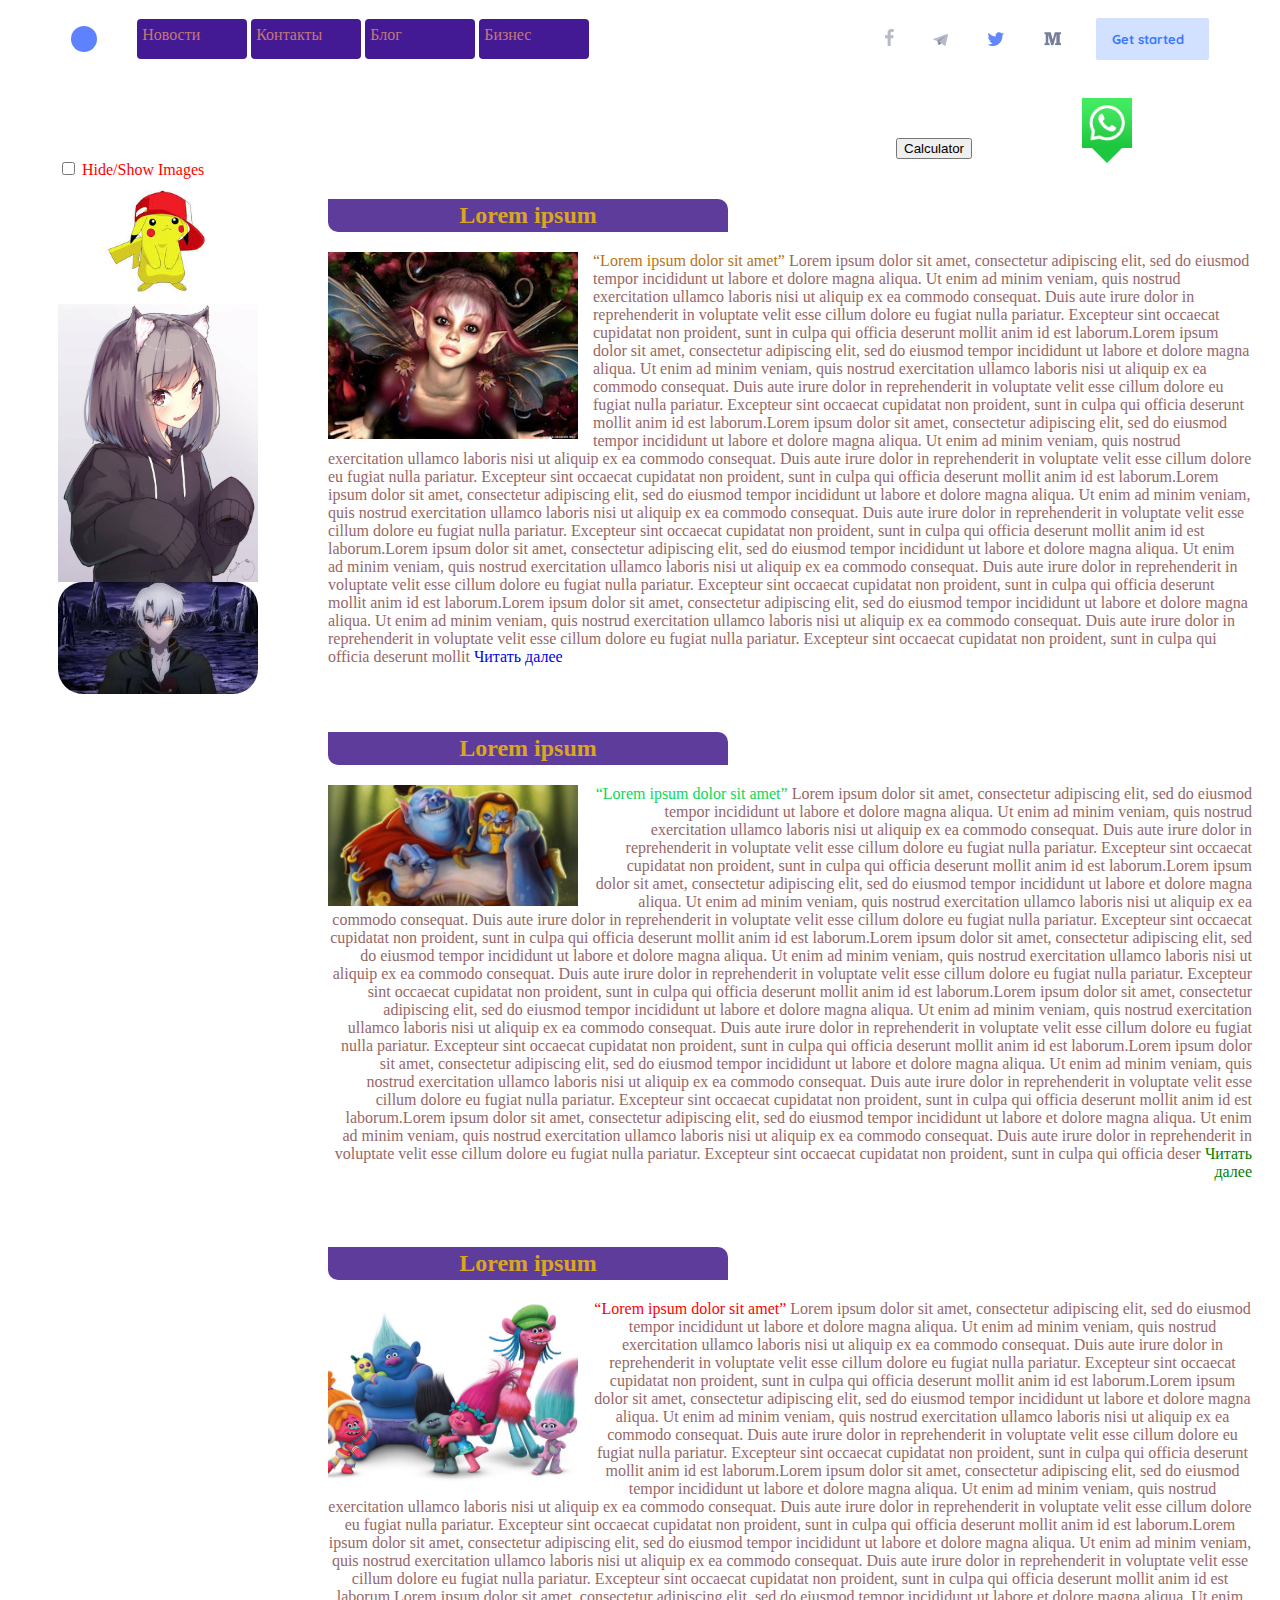
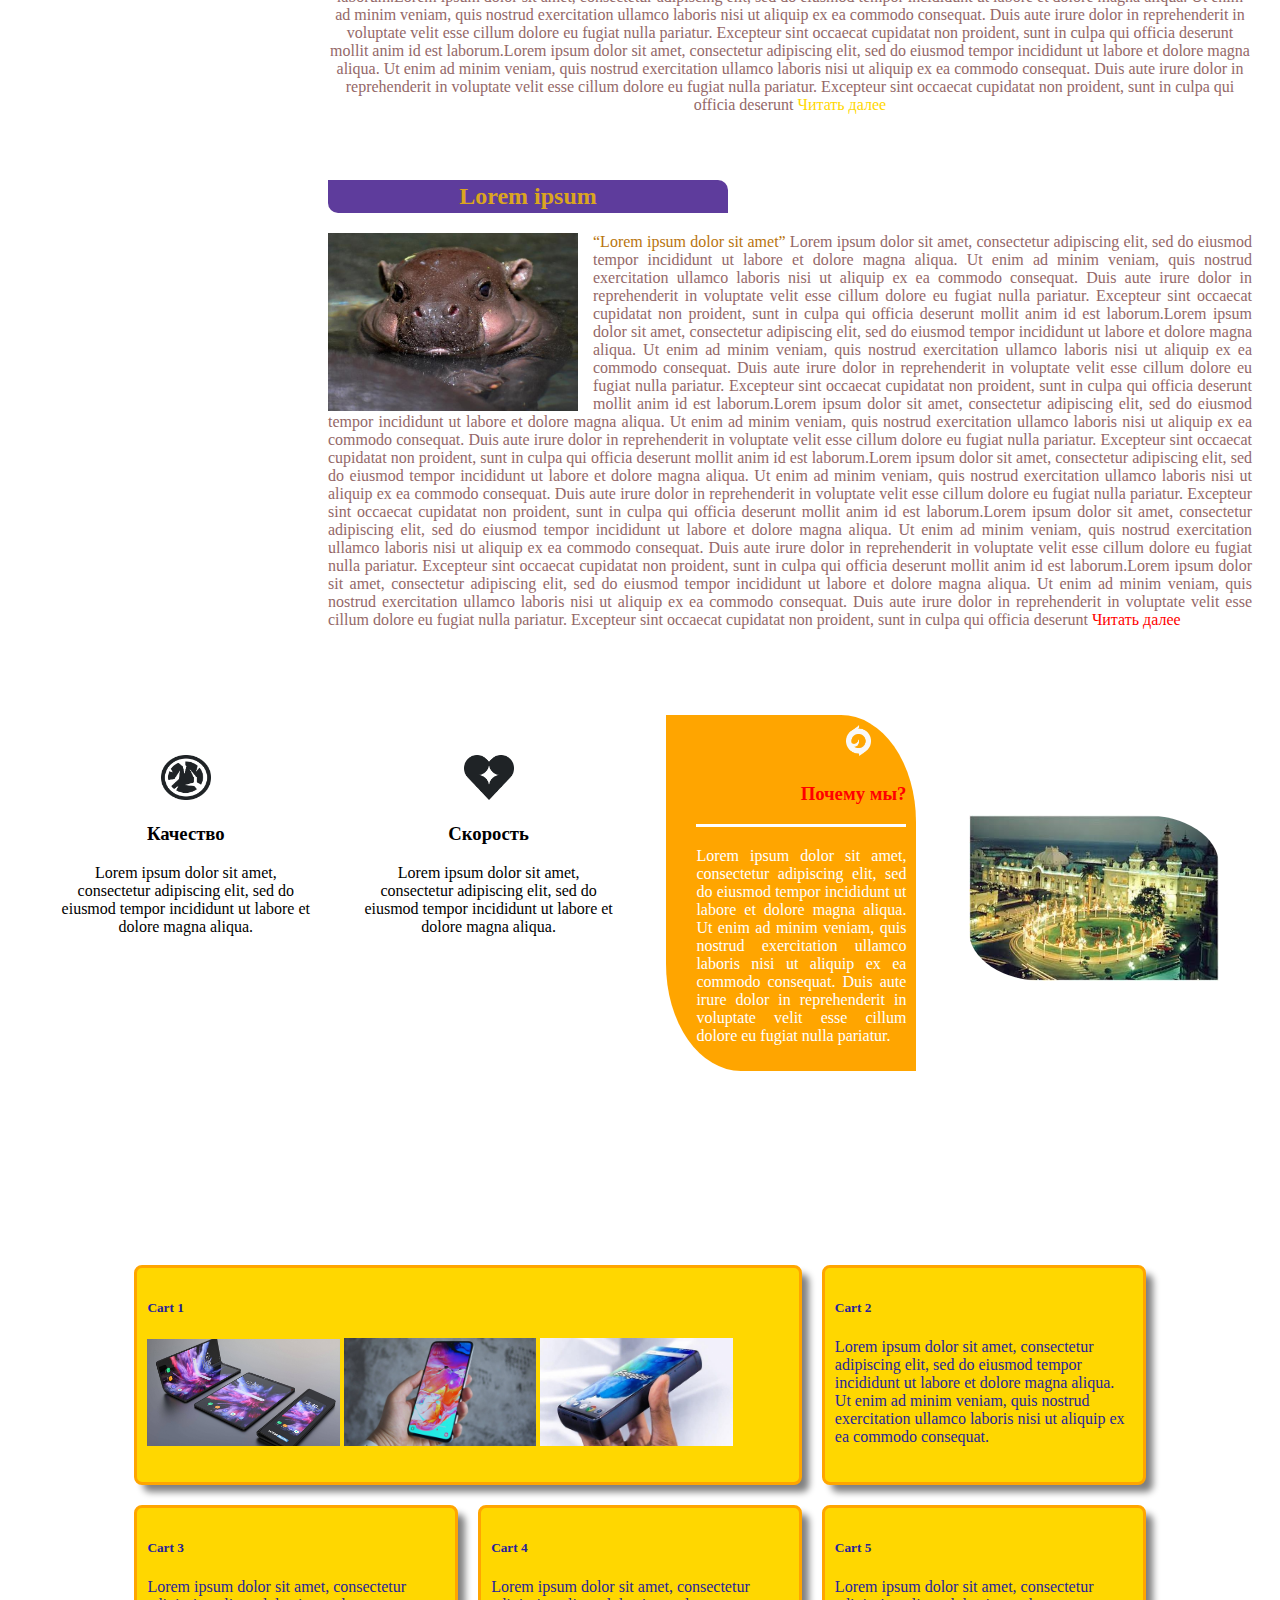
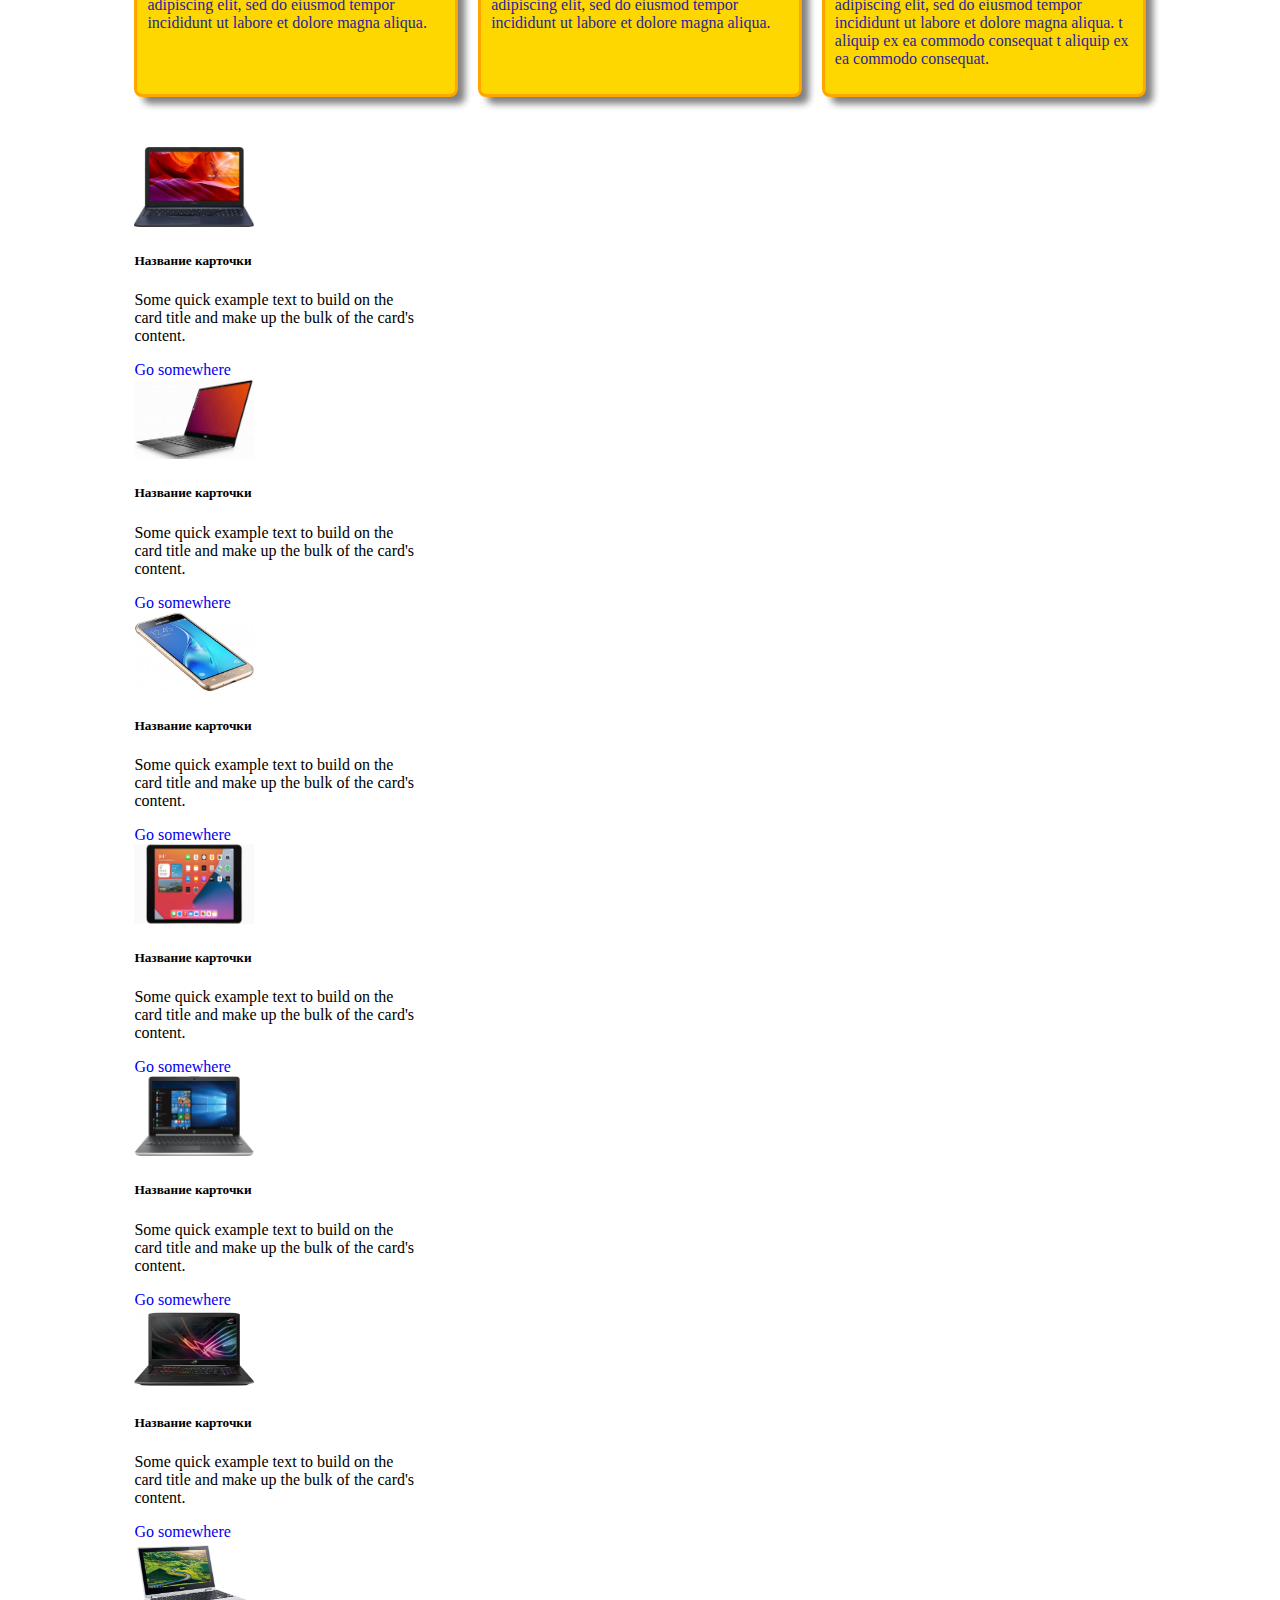
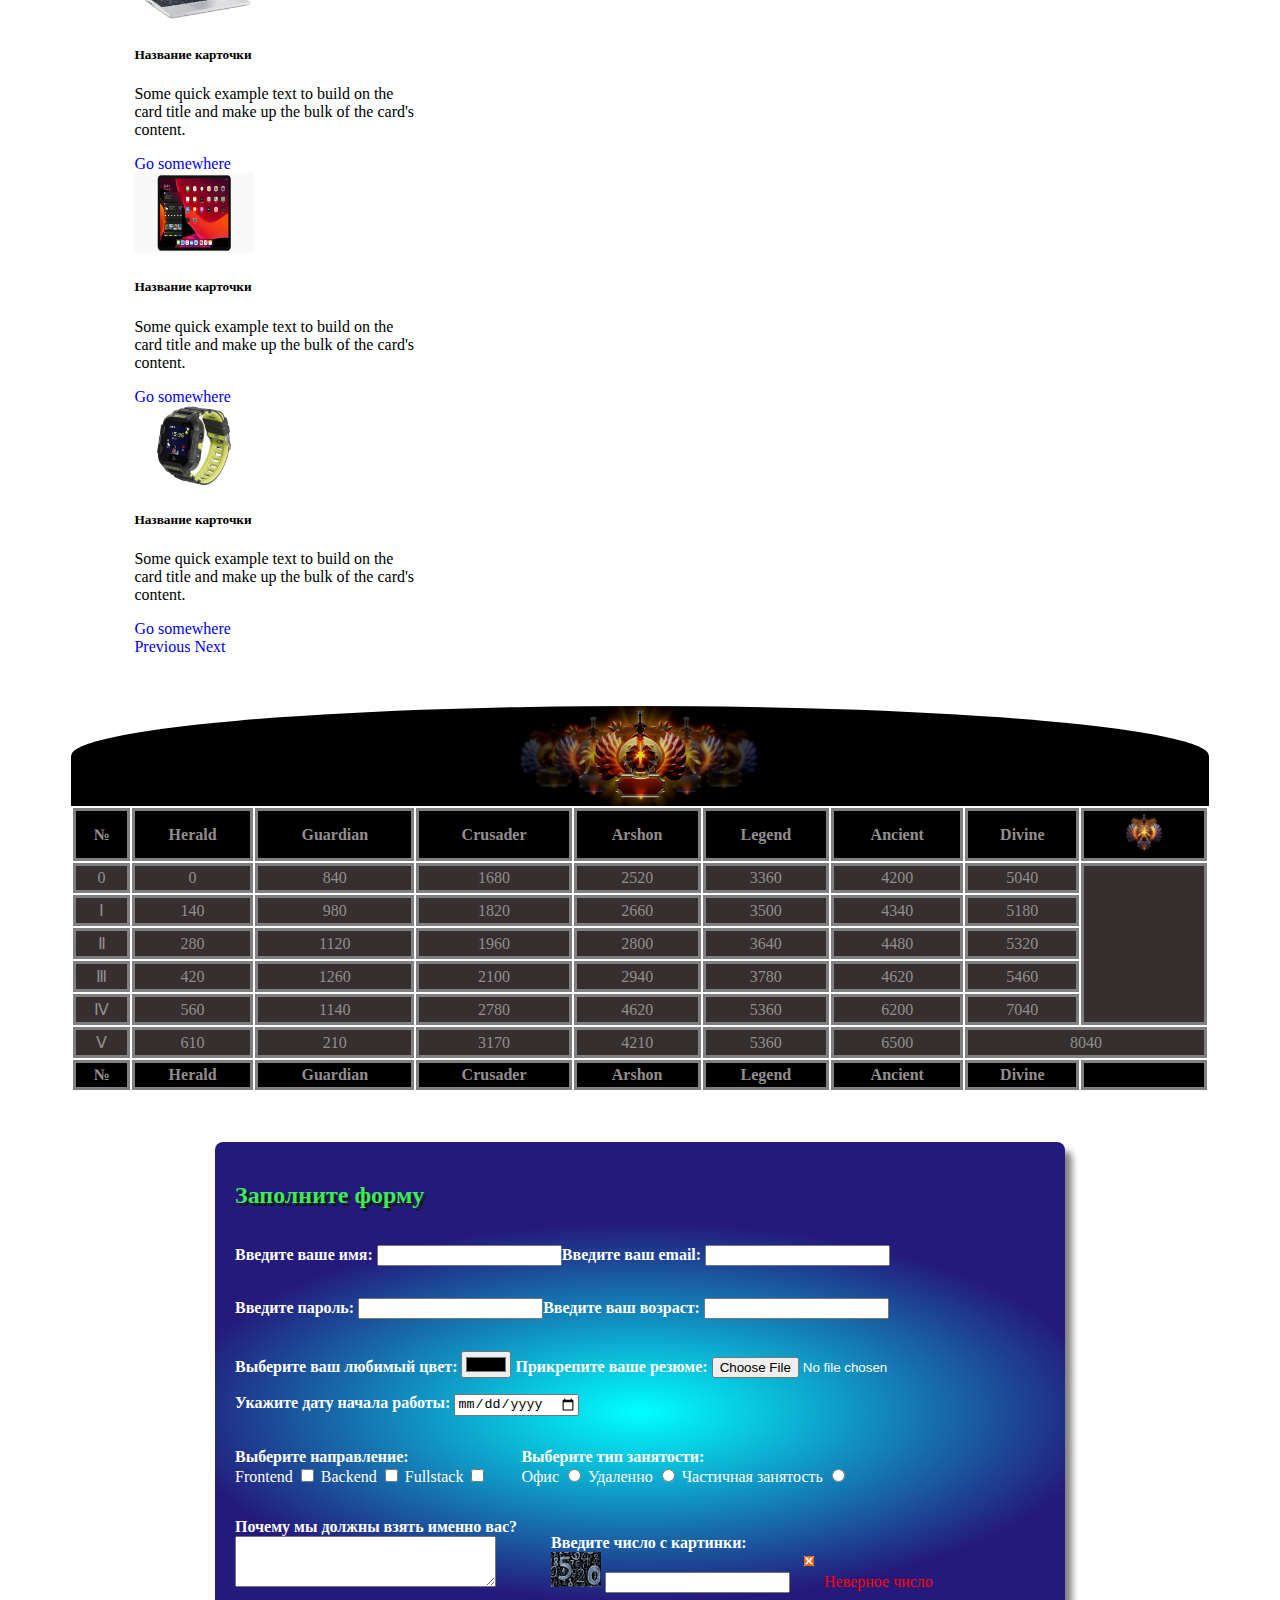
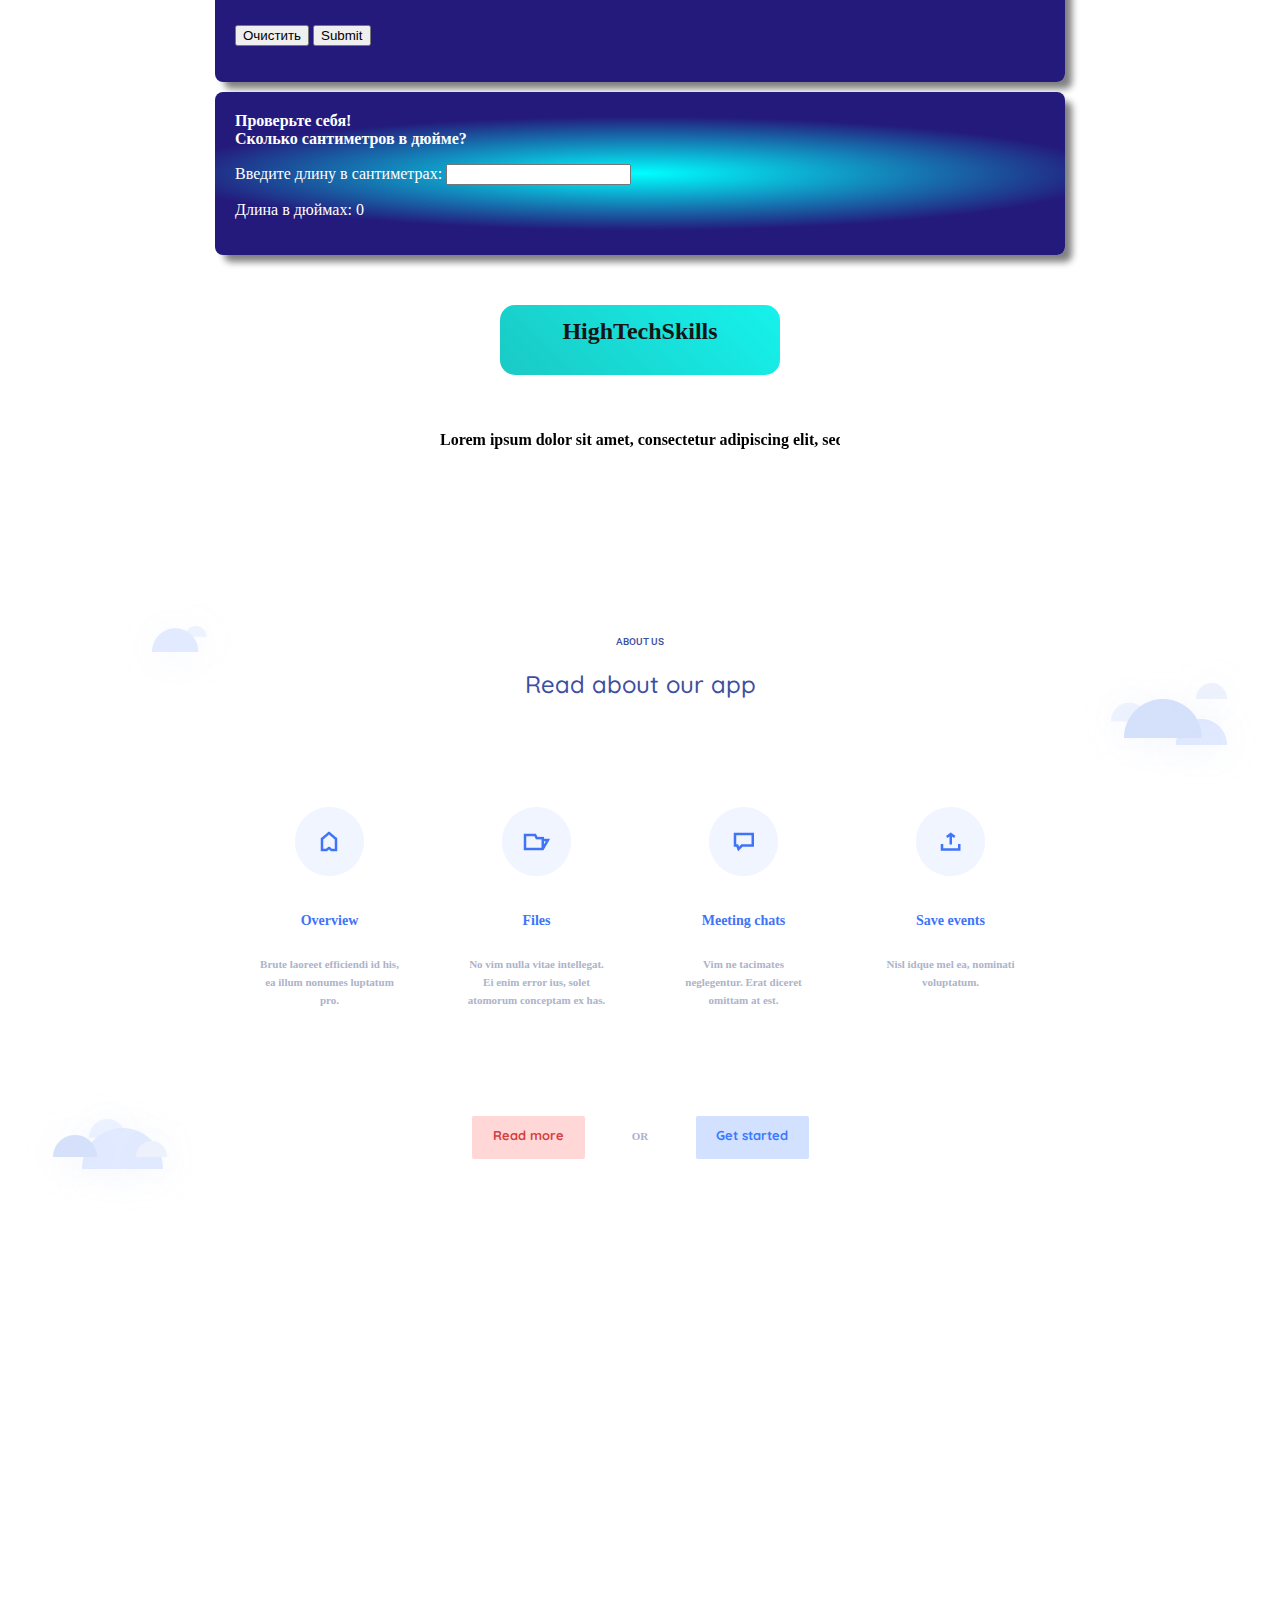
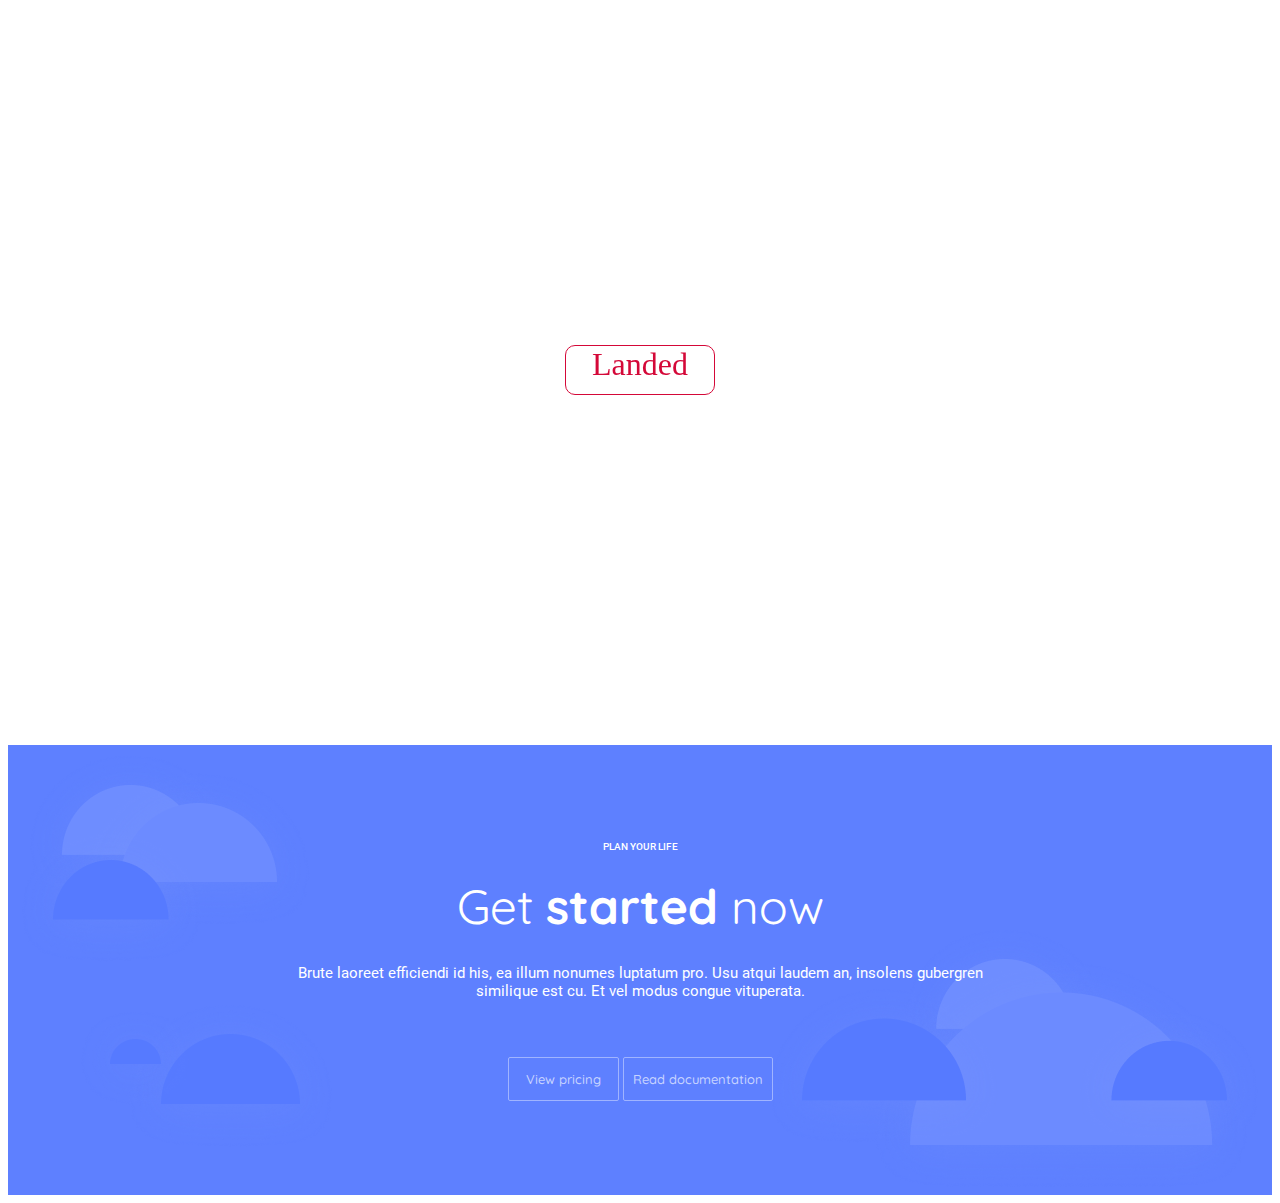
==== commit 3ba25eeb: "Added Calculator" ====
--- a/index.html
+++ b/index.html
@@ -63,6 +63,7 @@
     </header>
 
     <div class="contact"><a href="#"></a></div>
+    <button id='calculator' class='calculator'>Calculator</button>
 
     <div class="blog">
         <article>
@@ -405,7 +406,7 @@
         </div>
     </div> -->
 
-    <section class="card-carousel"> 
+    <section class="card-carousel">
         <div id="carouselExampleControls"
             class="carousel slide"
             data-ride="carousel">
@@ -575,7 +576,7 @@
                 <span class="sr-only">Next</span>
             </a>
         </div>
-    </section> 
+    </section>
 
     <section>
         <table class='table table-rating caption-top'>
@@ -930,6 +931,8 @@
     <script src="https://stackpath.bootstrapcdn.com/bootstrap/5.0.0-alpha2/js/bootstrap.bundle.min.js"
         integrity="sha384-BOsAfwzjNJHrJ8cZidOg56tcQWfp6y72vEJ8xQ9w6Quywb24iOsW913URv1IS4GD"
         crossorigin="anonymous"></script>
+
+        <script src="./scripts/index.js"></script>
 </body>
 
 </html>--- a/css/style.css
+++ b/css/style.css
@@ -309,9 +309,9 @@
 /* contact start */
 
 .contact {
-    /* position: relative; */
+    position: relative;
     /* position: fixed; */
-    position: sticky;
+    /* position: sticky; */
     top: 10px;
     left: 85%;
     width: 50px;
@@ -1118,4 +1118,10 @@
     .ticker {
         width: 300px;
     }
+}
+
+.calculator{
+    position:sticky;
+    top: 15px;
+    left: 70%;
 }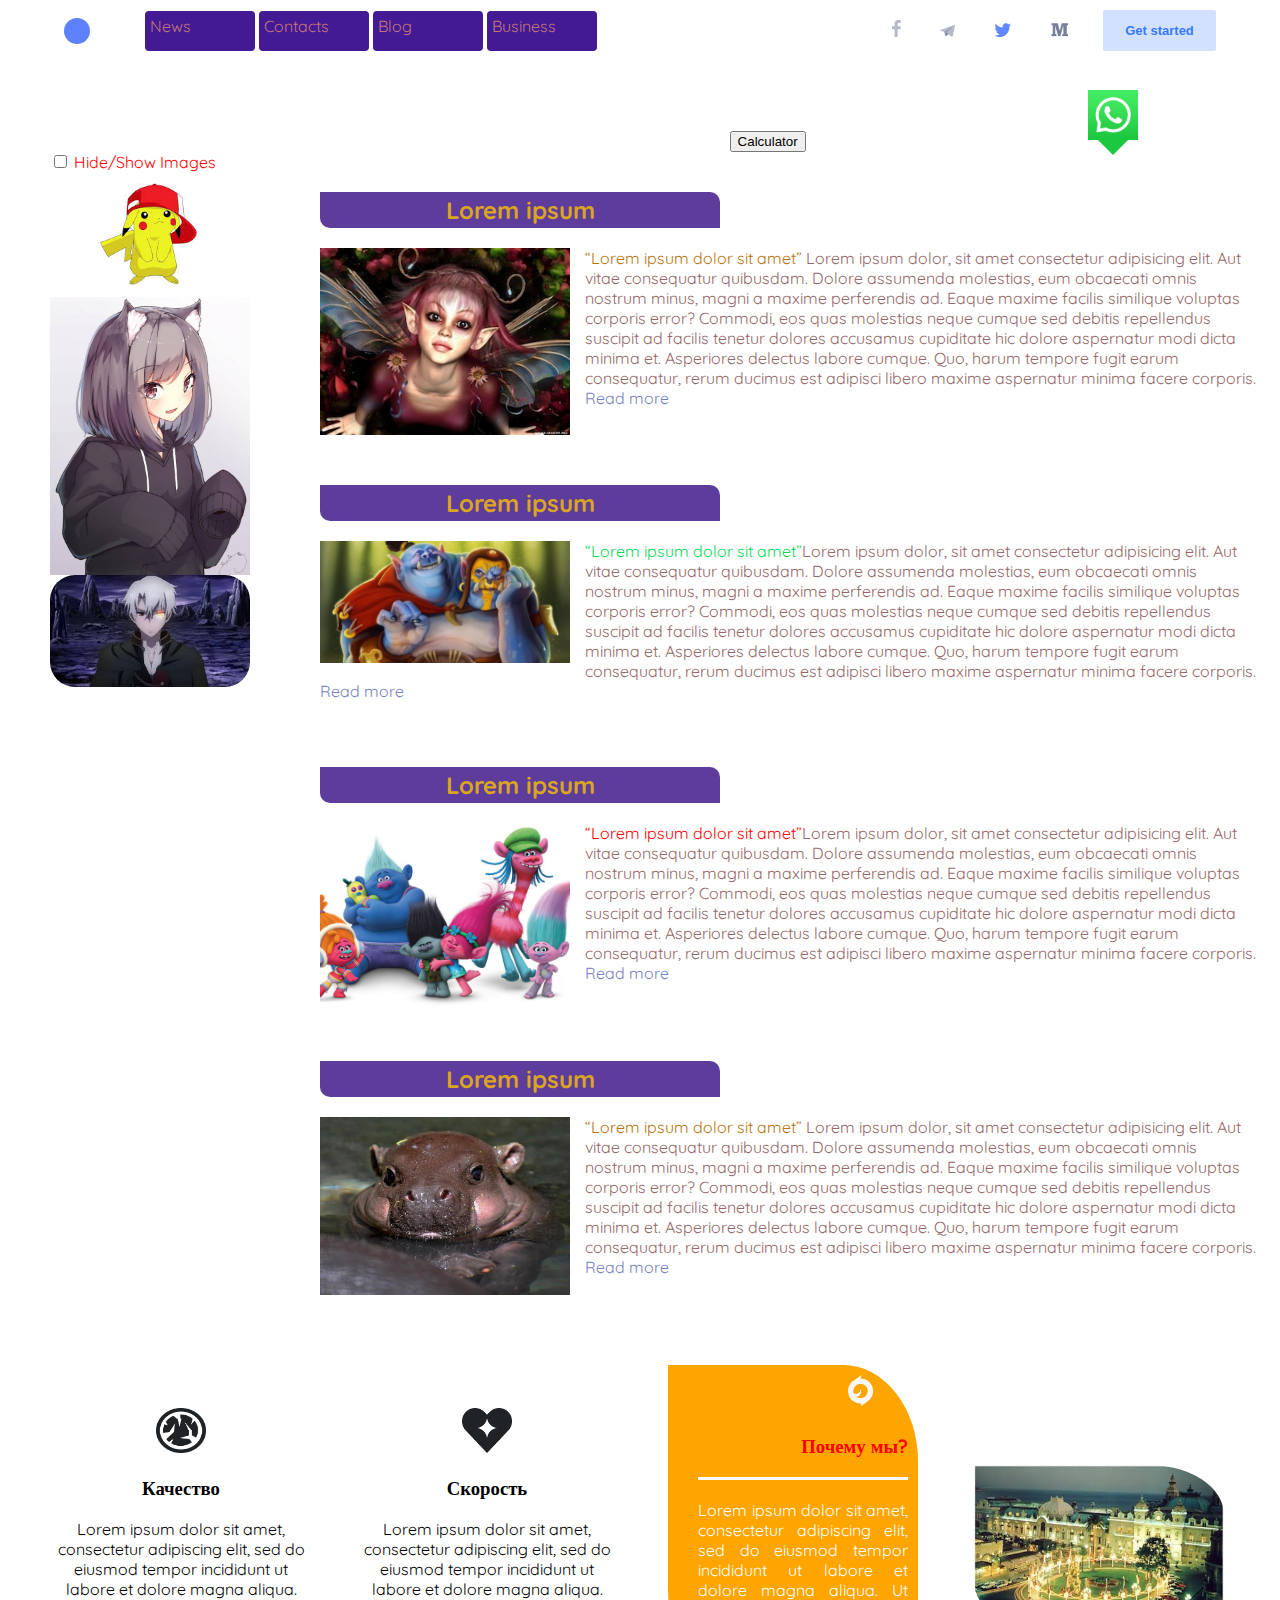
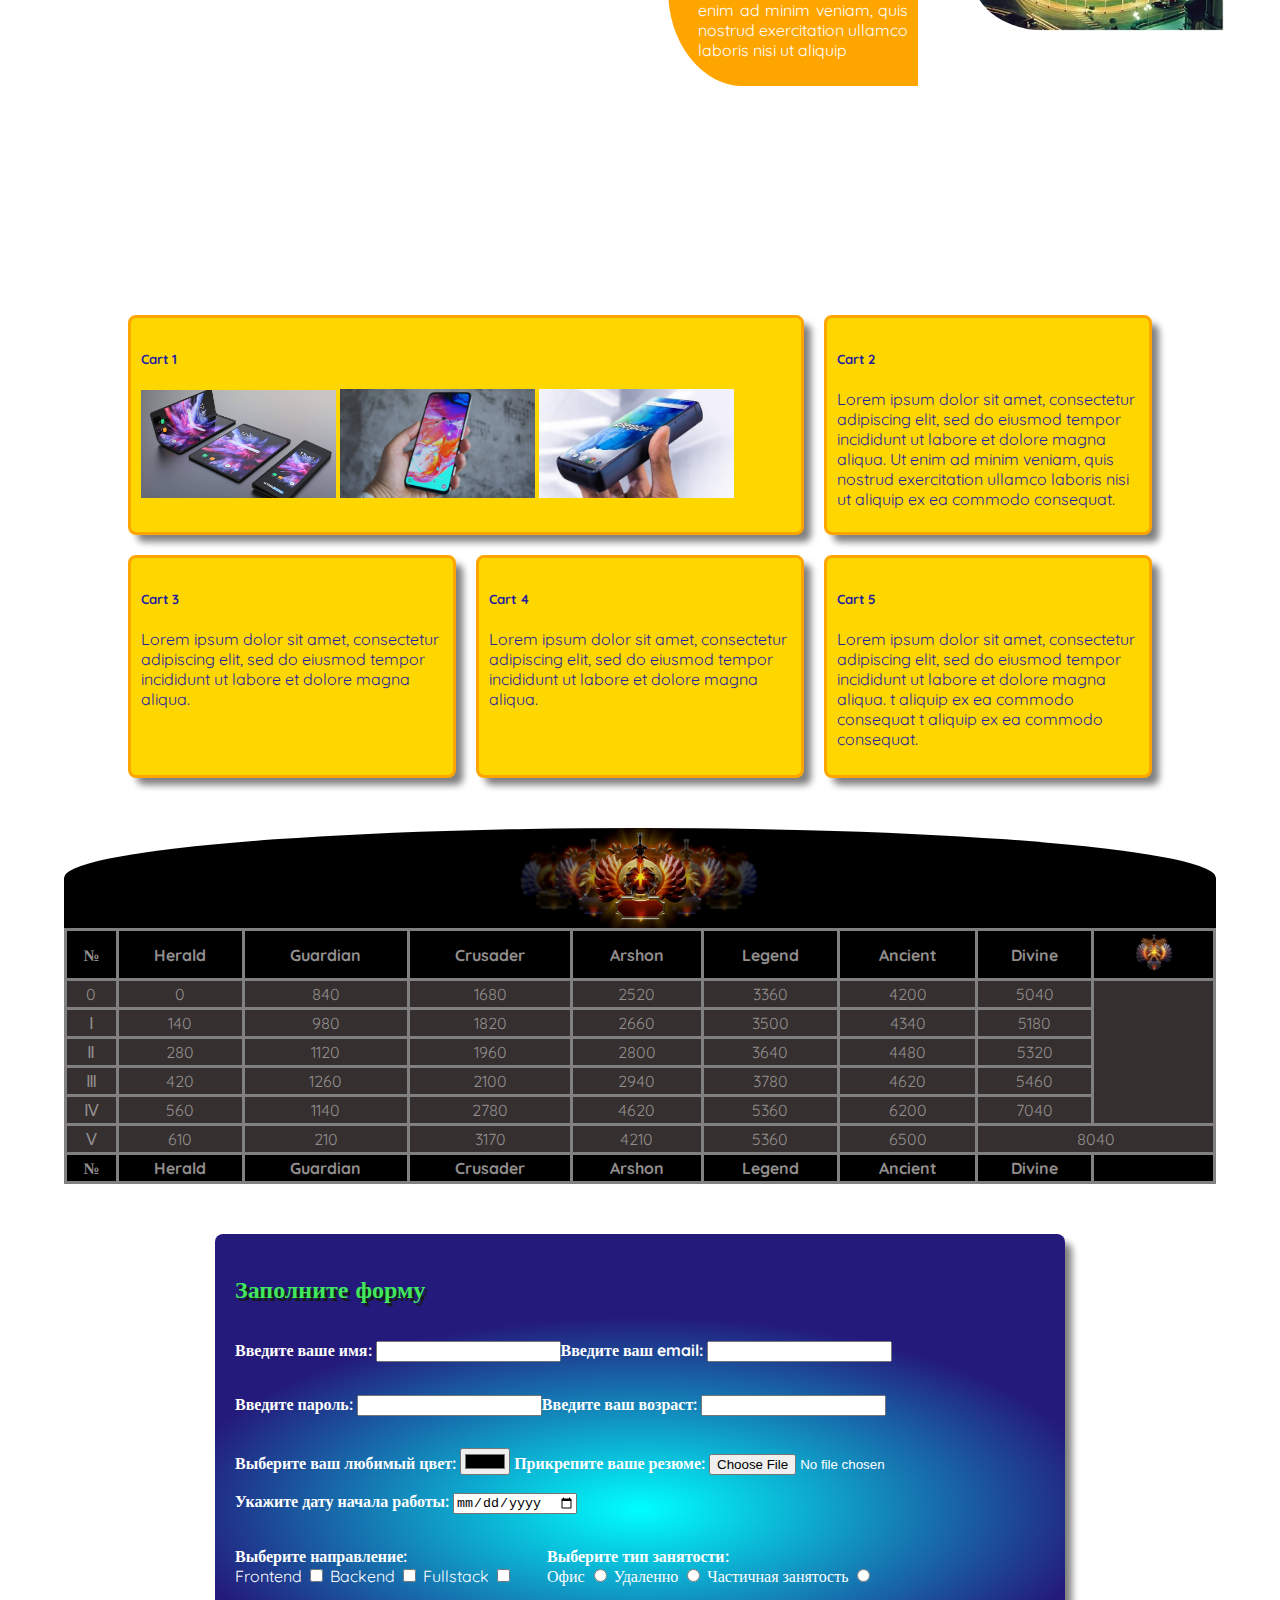
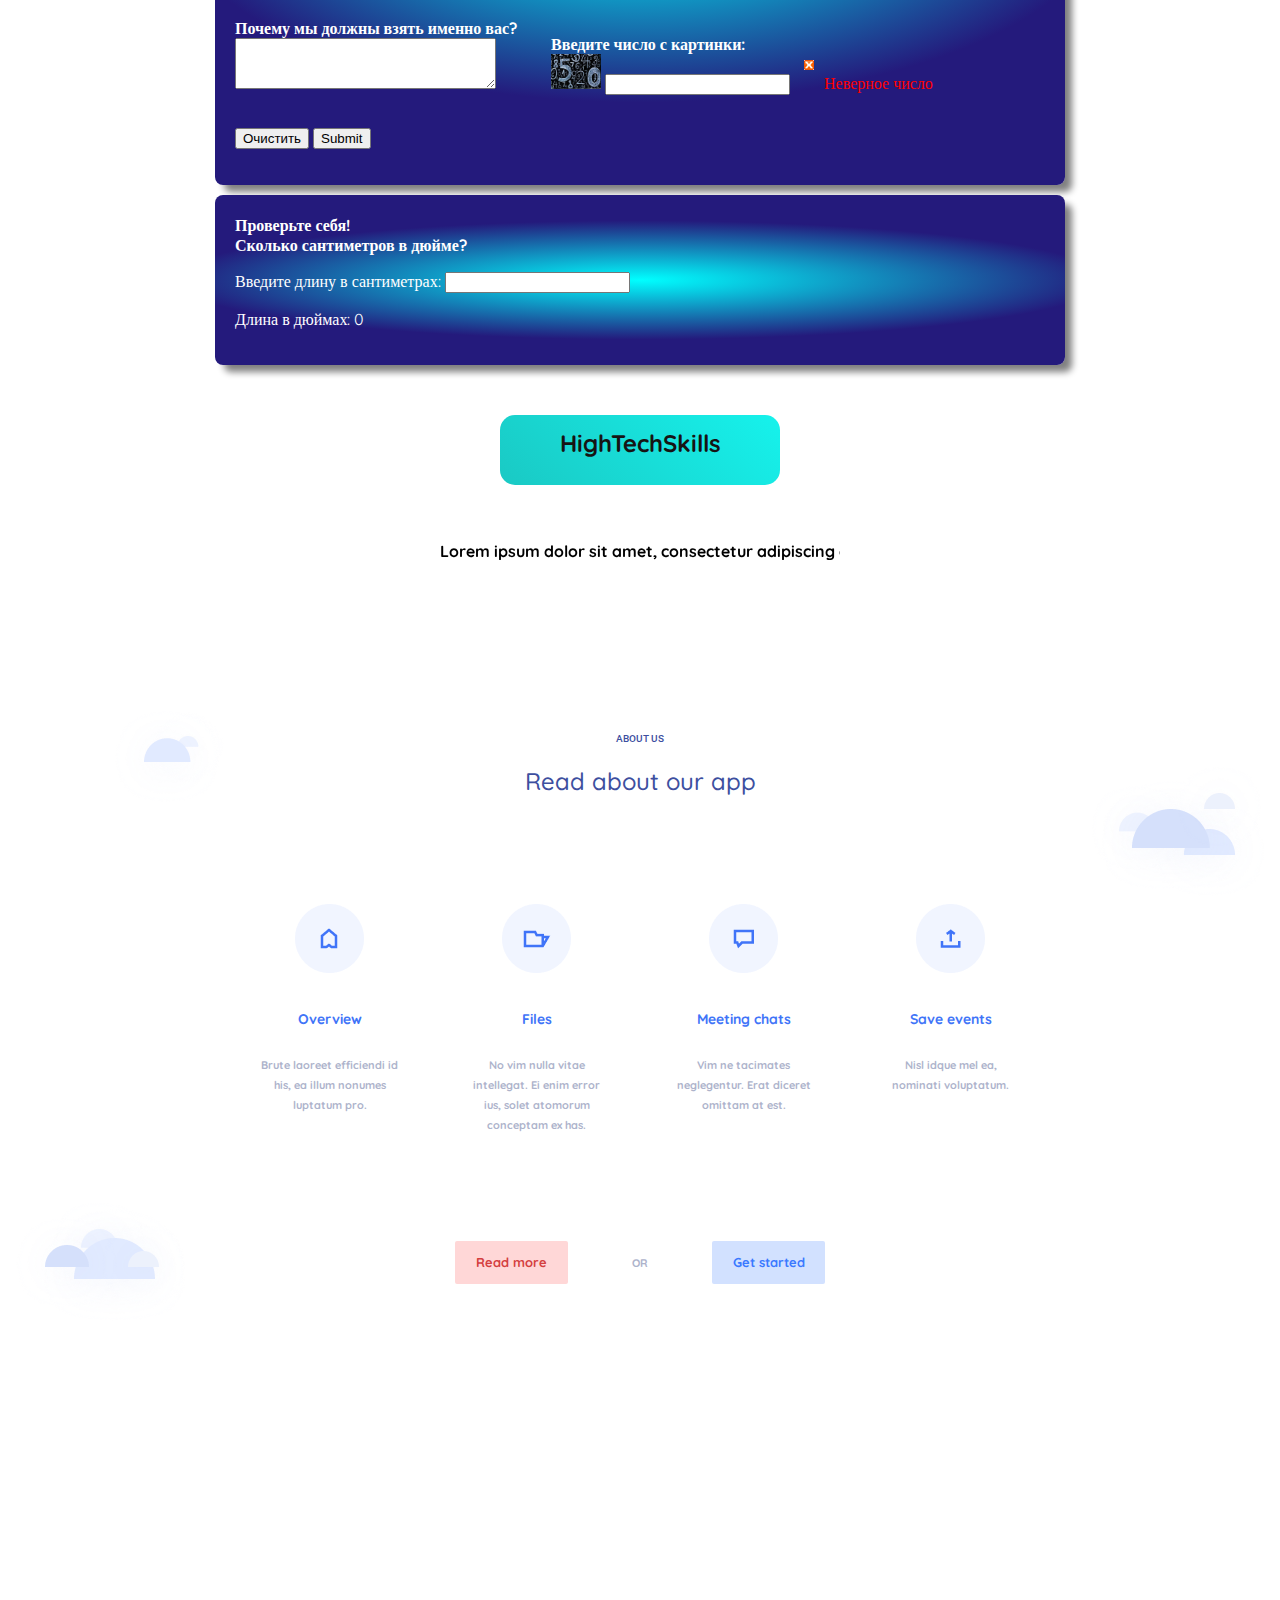
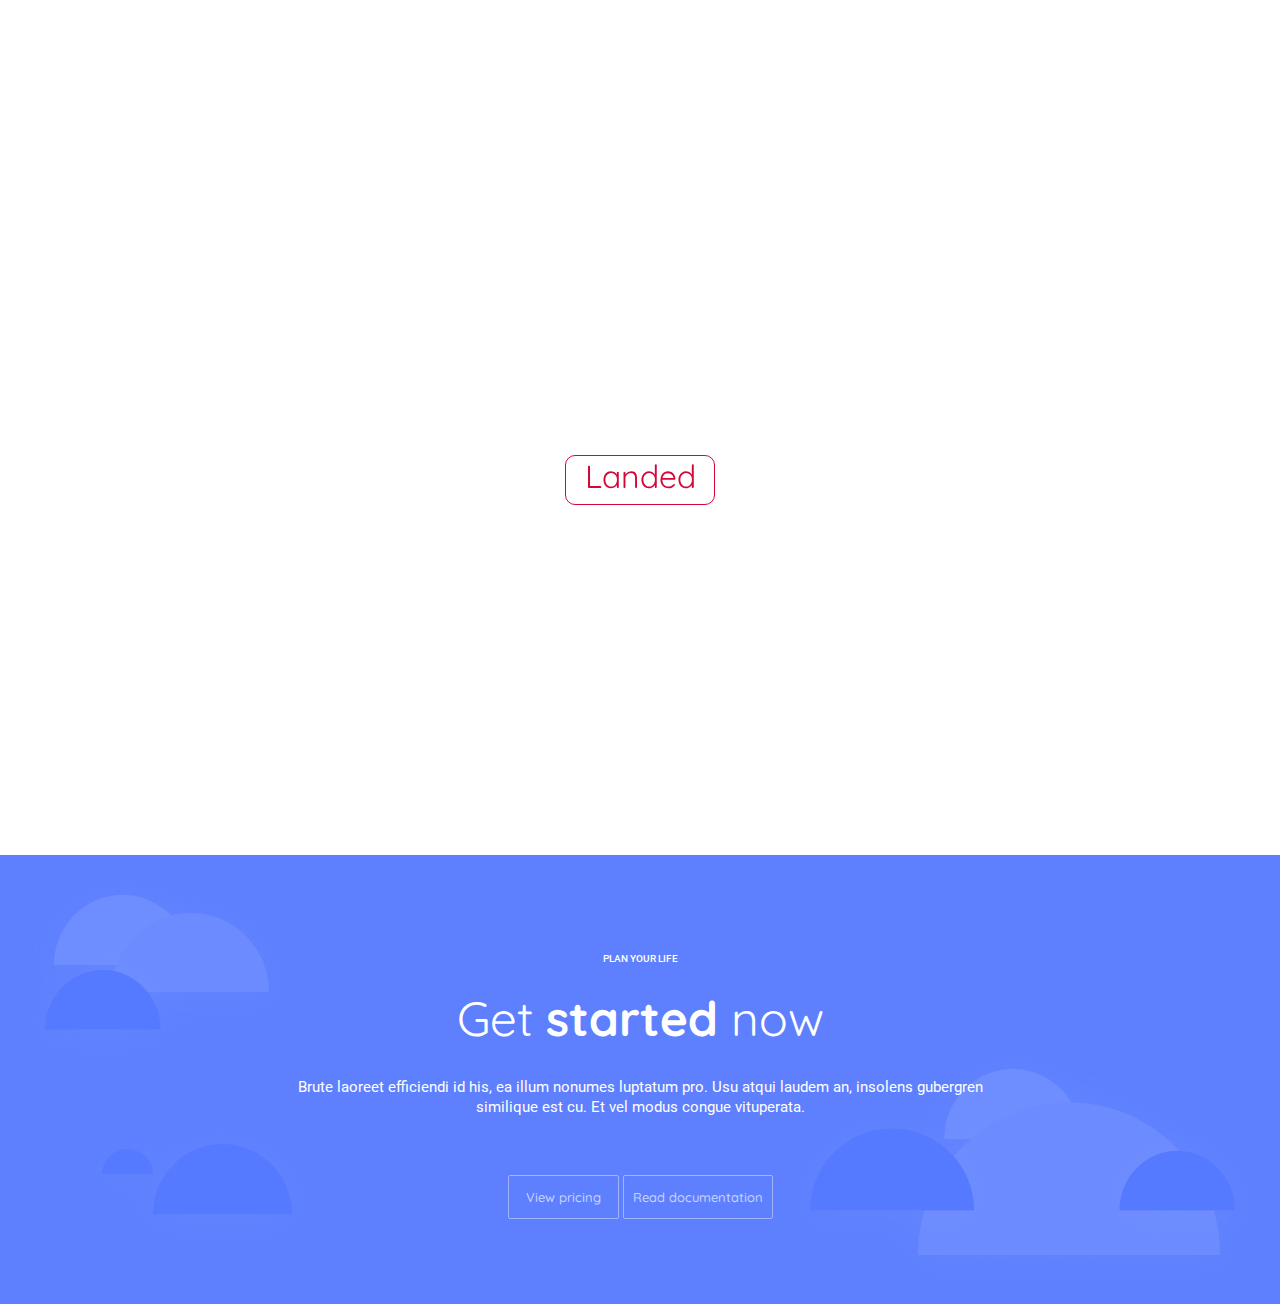
==== commit 113ffdc8: "Added responsive design" ====
--- a/index.html
+++ b/index.html
@@ -6,39 +6,35 @@
     <meta name="viewport"
         content="width=device-width, initial-scale=1.0">
     <link rel="stylesheet"
-        href="https://stackpath.bootstrapcdn.com/bootstrap/5.0.0-alpha2/css/bootstrap.min.css"
-        integrity="sha384-DhY6onE6f3zzKbjUPRc2hOzGAdEf4/Dz+WJwBvEYL/lkkIsI3ihufq9hk9K4lVoK"
-        crossorigin="anonymous">
-    <link rel="stylesheet"
         href="css/style.css">
     <title>Project</title>
 </head>
 
 <body>
 
-    <header>
+    <header id='header'>
         <div class="header-content">
             <div class="header-content__left">
                 <div class="logo"><a href="#"></a></div>
                 <nav>
-                    <div class="menu-burger"></div>
-                    <ul class="menu menu-none">
-                        <li><a href="#">Новости</a>
+                    <div id='menu-burger'
+                        class="menu-burger"></div>
+                    <ul id='menu'
+                        class="menu menu-none">
+                        <li><a href="#">News</a>
                             <ol>
-                                <li><a href="#">Технологии</a></li>
-                                <li><a href="#">Мода</a></li>
-                                <li><a href="#">Финансы</a></li>
-                                <li><a href="#">Спорт</a></li>
+                                <li><a href="#">Technologies</a></li>
+                                <li><a href="#">Fashion</a></li>
+                                <li><a href="#">Finance</a></li>
                             </ol>
                         </li>
-                        <li><a href="">Контакты</a></li>
-                        <li><a href="">Блог</a></li>
-                        <li><a href="">Бизнес</a>
+                        <li><a href="">Contacts</a></li>
+                        <li><a href="">Blog</a></li>
+                        <li><a href="">Business</a>
                             <ol>
-                                <li><a href="#">Кредиты</a></li>
-                                <li><a href="#">Инвестиции</a></li>
-                                <li><a href="#">Рынки</a></li>
-                                <li><a href="#">Консалтинг</a></li>
+                                <li><a href="#">Loans</a></li>
+                                <li><a href="#">Investments</a></li>
+                                <li><a href="#">Markets</a></li>
                             </ol>
                         </li>
                     </ul>
@@ -55,193 +51,94 @@
                     <a href="#"><img src="images/header/Medium_icon.png"
                             alt=""></a>
                 </div>
-                <div class="started-button">
-                    <a href="#">Get started</a>
+                <div>
+                    <button id='get-started'
+                        class="started-button">Get started</button>
                 </div>
             </div>
         </div>
     </header>
 
+    <section id='modal-form'
+        class="modal-form wrap">
+        <form id='login'
+            class="login-form wrap">
+            <input type="email"
+                name='loginEmail'
+                placeholder="Your email"
+                class='login-form__input'>
+            <input type="password"
+                name='loginPassword'
+                placeholder="Your password"
+                class='login-form__input'>
+            <button type='submit'
+                class='login-form__button'>Submit</button>
+            <span id='close-modal-form'
+                class='wrap close close-modal-form'>&#10008;</span>
+        </form>
+    </section>
+
+
     <div class="contact"><a href="#"></a></div>
-    <button id='calculator' class='calculator'>Calculator</button>
+    <button id='calculator'
+        class='calculator'>Calculator</button>
 
     <div class="blog">
-        <article>
+        <article class='article'>
             <h2 class="big text">Lorem ipsum</h2>
             <img src="images/elf.jpg"
                 alt="Elf">
             <p class='text-1'>
-                <q>Lorem ipsum dolor sit amet</q> Lorem ipsum dolor sit amet, consectetur adipiscing elit, sed do
-                eiusmod
-                tempor incididunt ut labore et dolore magna aliqua. Ut enim ad minim veniam, quis nostrud exercitation
-                ullamco laboris nisi ut aliquip ex ea commodo consequat. Duis aute irure dolor in reprehenderit in
-                voluptate
-                velit esse cillum dolore eu fugiat nulla pariatur. Excepteur sint occaecat cupidatat non proident, sunt
-                in
-                culpa qui officia deserunt mollit anim id est laborum.Lorem ipsum dolor sit amet, consectetur adipiscing
-                elit, sed do eiusmod tempor incididunt ut labore et dolore magna aliqua. Ut enim ad minim veniam, quis
-                nostrud exercitation ullamco laboris nisi ut aliquip ex ea commodo consequat. Duis aute irure dolor in
-                reprehenderit in voluptate velit esse cillum dolore eu fugiat nulla pariatur. Excepteur sint occaecat
-                cupidatat non proident, sunt in culpa qui officia deserunt mollit anim id est laborum.Lorem ipsum dolor
-                sit
-                amet, consectetur adipiscing elit, sed do eiusmod tempor incididunt ut labore et dolore magna aliqua. Ut
-                enim ad minim veniam, quis nostrud exercitation ullamco laboris nisi ut aliquip ex ea commodo consequat.
-                Duis aute irure dolor in reprehenderit in voluptate velit esse cillum dolore eu fugiat nulla pariatur.
-                Excepteur sint occaecat cupidatat non proident, sunt in culpa qui officia deserunt mollit anim id est
-                laborum.Lorem ipsum dolor sit amet, consectetur adipiscing elit, sed do eiusmod tempor incididunt ut
-                labore
-                et dolore magna aliqua. Ut enim ad minim veniam, quis nostrud exercitation ullamco laboris nisi ut
-                aliquip
-                ex ea commodo consequat. Duis aute irure dolor in reprehenderit in voluptate velit esse cillum dolore eu
-                fugiat nulla pariatur. Excepteur sint occaecat cupidatat non proident, sunt in culpa qui officia
-                deserunt
-                mollit anim id est laborum.Lorem ipsum dolor sit amet, consectetur adipiscing elit, sed do eiusmod
-                tempor
-                incididunt ut labore et dolore magna aliqua. Ut enim ad minim veniam, quis nostrud exercitation ullamco
-                laboris nisi ut aliquip ex ea commodo consequat. Duis aute irure dolor in reprehenderit in voluptate
-                velit
-                esse cillum dolore eu fugiat nulla pariatur. Excepteur sint occaecat cupidatat non proident, sunt in
-                culpa
-                qui officia deserunt mollit anim id est laborum.Lorem ipsum dolor sit amet, consectetur adipiscing elit,
-                sed
-                do eiusmod tempor incididunt ut labore et dolore magna aliqua. Ut enim ad minim veniam, quis nostrud
-                exercitation ullamco laboris nisi ut aliquip ex ea commodo consequat. Duis aute irure dolor in
-                reprehenderit
-                in voluptate velit esse cillum dolore eu fugiat nulla pariatur. Excepteur sint occaecat cupidatat non
-                proident, sunt in culpa qui officia deserunt mollit <a href="#switch">Читать далее</a>
+                <q>Lorem ipsum dolor sit amet</q> Lorem ipsum dolor, sit amet consectetur adipisicing elit. Aut vitae
+                consequatur quibusdam. Dolore assumenda molestias, eum obcaecati omnis nostrum minus, magni a maxime
+                perferendis ad. Eaque maxime facilis similique voluptas corporis error? Commodi, eos quas molestias
+                neque cumque sed debitis repellendus suscipit ad facilis tenetur dolores accusamus cupiditate hic dolore
+                aspernatur modi dicta minima et. Asperiores delectus labore cumque. Quo, harum tempore fugit earum
+                consequatur, rerum ducimus est adipisci libero maxime aspernatur minima facere corporis. <a
+                    class='article__link'
+                    href="#switch">Read more</a>
             </p>
             <div class="clear-both"></div>
             <h2 class="big text">Lorem ipsum</h2>
             <img src="images/ogr.jpg"
                 alt="Ogr">
             <p class='text-2'>
-                <q title='Цитата №2'>Lorem ipsum dolor sit amet</q> Lorem ipsum dolor sit amet, consectetur adipiscing
-                elit,
-                sed do eiusmod tempor incididunt ut labore et dolore magna aliqua. Ut enim ad minim veniam, quis nostrud
-                exercitation ullamco laboris nisi ut aliquip ex ea commodo consequat. Duis aute irure dolor in
-                reprehenderit
-                in voluptate velit esse cillum dolore eu fugiat nulla pariatur. Excepteur sint occaecat cupidatat non
-                proident, sunt in culpa qui officia deserunt mollit anim id est laborum.Lorem ipsum dolor sit amet,
-                consectetur adipiscing elit, sed do eiusmod tempor incididunt ut labore et dolore magna aliqua. Ut enim
-                ad
-                minim veniam, quis nostrud exercitation ullamco laboris nisi ut aliquip ex ea commodo consequat. Duis
-                aute
-                irure dolor in reprehenderit in voluptate velit esse cillum dolore eu fugiat nulla pariatur. Excepteur
-                sint
-                occaecat cupidatat non proident, sunt in culpa qui officia deserunt mollit anim id est laborum.Lorem
-                ipsum
-                dolor sit amet, consectetur adipiscing elit, sed do eiusmod tempor incididunt ut labore et dolore magna
-                aliqua. Ut enim ad minim veniam, quis nostrud exercitation ullamco laboris nisi ut aliquip ex ea commodo
-                consequat. Duis aute irure dolor in reprehenderit in voluptate velit esse cillum dolore eu fugiat nulla
-                pariatur. Excepteur sint occaecat cupidatat non proident, sunt in culpa qui officia deserunt mollit anim
-                id
-                est laborum.Lorem ipsum dolor sit amet, consectetur adipiscing elit, sed do eiusmod tempor incididunt ut
-                labore et dolore magna aliqua. Ut enim ad minim veniam, quis nostrud exercitation ullamco laboris nisi
-                ut
-                aliquip ex ea commodo consequat. Duis aute irure dolor in reprehenderit in voluptate velit esse cillum
-                dolore eu fugiat nulla pariatur. Excepteur sint occaecat cupidatat non proident, sunt in culpa qui
-                officia
-                deserunt mollit anim id est laborum.Lorem ipsum dolor sit amet, consectetur adipiscing elit, sed do
-                eiusmod
-                tempor incididunt ut labore et dolore magna aliqua. Ut enim ad minim veniam, quis nostrud exercitation
-                ullamco laboris nisi ut aliquip ex ea commodo consequat. Duis aute irure dolor in reprehenderit in
-                voluptate
-                velit esse cillum dolore eu fugiat nulla pariatur. Excepteur sint occaecat cupidatat non proident, sunt
-                in
-                culpa qui officia deserunt mollit anim id est laborum.Lorem ipsum dolor sit amet, consectetur adipiscing
-                elit, sed do eiusmod tempor incididunt ut labore et dolore magna aliqua. Ut enim ad minim veniam, quis
-                nostrud exercitation ullamco laboris nisi ut aliquip ex ea commodo consequat. Duis aute irure dolor in
-                reprehenderit in voluptate velit esse cillum dolore eu fugiat nulla pariatur. Excepteur sint occaecat
-                cupidatat non proident, sunt in culpa qui officia deser
-                <a href="https://www.youtube.com">Читать далее</a>
+                <q title='Цитата №2'>Lorem ipsum dolor sit amet</q>Lorem ipsum dolor, sit amet consectetur adipisicing
+                elit. Aut vitae consequatur quibusdam. Dolore assumenda molestias, eum obcaecati omnis nostrum minus,
+                magni a maxime perferendis ad. Eaque maxime facilis similique voluptas corporis error? Commodi, eos quas
+                molestias neque cumque sed debitis repellendus suscipit ad facilis tenetur dolores accusamus cupiditate
+                hic dolore aspernatur modi dicta minima et. Asperiores delectus labore cumque. Quo, harum tempore fugit
+                earum consequatur, rerum ducimus est adipisci libero maxime aspernatur minima facere corporis.
+                <a class='article__link'
+                    href="https://www.youtube.com">Read more</a>
             </p>
             <div class="clear-both"></div>
             <h2 class="big text">Lorem ipsum</h2>
             <img src="images/troll.jpg"
                 alt="Troll">
             <p class='text-3'>
-                <q title='Цитата №3'>Lorem ipsum dolor sit amet</q> Lorem ipsum dolor sit amet, consectetur adipiscing
-                elit,
-                sed do eiusmod tempor incididunt ut labore et dolore magna aliqua. Ut enim ad minim veniam, quis nostrud
-                exercitation ullamco laboris nisi ut aliquip ex ea commodo consequat. Duis aute irure dolor in
-                reprehenderit
-                in voluptate velit esse cillum dolore eu fugiat nulla pariatur. Excepteur sint occaecat cupidatat non
-                proident, sunt in culpa qui officia deserunt mollit anim id est laborum.Lorem ipsum dolor sit amet,
-                consectetur adipiscing elit, sed do eiusmod tempor incididunt ut labore et dolore magna aliqua. Ut enim
-                ad
-                minim veniam, quis nostrud exercitation ullamco laboris nisi ut aliquip ex ea commodo consequat. Duis
-                aute
-                irure dolor in reprehenderit in voluptate velit esse cillum dolore eu fugiat nulla pariatur. Excepteur
-                sint
-                occaecat cupidatat non proident, sunt in culpa qui officia deserunt mollit anim id est laborum.Lorem
-                ipsum
-                dolor sit amet, consectetur adipiscing elit, sed do eiusmod tempor incididunt ut labore et dolore magna
-                aliqua. Ut enim ad minim veniam, quis nostrud exercitation ullamco laboris nisi ut aliquip ex ea commodo
-                consequat. Duis aute irure dolor in reprehenderit in voluptate velit esse cillum dolore eu fugiat nulla
-                pariatur. Excepteur sint occaecat cupidatat non proident, sunt in culpa qui officia deserunt mollit anim
-                id
-                est laborum.Lorem ipsum dolor sit amet, consectetur adipiscing elit, sed do eiusmod tempor incididunt ut
-                labore et dolore magna aliqua. Ut enim ad minim veniam, quis nostrud exercitation ullamco laboris nisi
-                ut
-                aliquip ex ea commodo consequat. Duis aute irure dolor in reprehenderit in voluptate velit esse cillum
-                dolore eu fugiat nulla pariatur. Excepteur sint occaecat cupidatat non proident, sunt in culpa qui
-                officia
-                deserunt mollit anim id est laborum.Lorem ipsum dolor sit amet, consectetur adipiscing elit, sed do
-                eiusmod
-                tempor incididunt ut labore et dolore magna aliqua. Ut enim ad minim veniam, quis nostrud exercitation
-                ullamco laboris nisi ut aliquip ex ea commodo consequat. Duis aute irure dolor in reprehenderit in
-                voluptate
-                velit esse cillum dolore eu fugiat nulla pariatur. Excepteur sint occaecat cupidatat non proident, sunt
-                in
-                culpa qui officia deserunt mollit anim id est laborum.Lorem ipsum dolor sit amet, consectetur adipiscing
-                elit, sed do eiusmod tempor incididunt ut labore et dolore magna aliqua. Ut enim ad minim veniam, quis
-                nostrud exercitation ullamco laboris nisi ut aliquip ex ea commodo consequat. Duis aute irure dolor in
-                reprehenderit in voluptate velit esse cillum dolore eu fugiat nulla pariatur. Excepteur sint occaecat
-                cupidatat non proident, sunt in culpa qui officia deserunt <a href="https://github.com">Читать далее</a>
+                <q title='Цитата №3'>Lorem ipsum dolor sit amet</q>Lorem ipsum dolor, sit amet consectetur adipisicing
+                elit. Aut vitae consequatur quibusdam. Dolore assumenda molestias, eum obcaecati omnis nostrum minus,
+                magni a maxime perferendis ad. Eaque maxime facilis similique voluptas corporis error? Commodi, eos quas
+                molestias neque cumque sed debitis repellendus suscipit ad facilis tenetur dolores accusamus cupiditate
+                hic dolore aspernatur modi dicta minima et. Asperiores delectus labore cumque. Quo, harum tempore fugit
+                earum consequatur, rerum ducimus est adipisci libero maxime aspernatur minima facere corporis. <a
+                    class='article__link'
+                    href="https://github.com">Read more</a>
             </p>
             <div class="clear-both"></div>
             <h2 class="big text">Lorem ipsum</h2>
             <img src="images/hippo.jpg"
                 alt="Hippo">
             <p class='text-4'>
-                <q>Lorem ipsum dolor sit amet</q> Lorem ipsum dolor sit amet, consectetur adipiscing elit, sed do
-                eiusmod
-                tempor incididunt ut labore et dolore magna aliqua. Ut enim ad minim veniam, quis nostrud exercitation
-                ullamco laboris nisi ut aliquip ex ea commodo consequat. Duis aute irure dolor in reprehenderit in
-                voluptate
-                velit esse cillum dolore eu fugiat nulla pariatur. Excepteur sint occaecat cupidatat non proident, sunt
-                in
-                culpa qui officia deserunt mollit anim id est laborum.Lorem ipsum dolor sit amet, consectetur adipiscing
-                elit, sed do eiusmod tempor incididunt ut labore et dolore magna aliqua. Ut enim ad minim veniam, quis
-                nostrud exercitation ullamco laboris nisi ut aliquip ex ea commodo consequat. Duis aute irure dolor in
-                reprehenderit in voluptate velit esse cillum dolore eu fugiat nulla pariatur. Excepteur sint occaecat
-                cupidatat non proident, sunt in culpa qui officia deserunt mollit anim id est laborum.Lorem ipsum dolor
-                sit
-                amet, consectetur adipiscing elit, sed do eiusmod tempor incididunt ut labore et dolore magna aliqua. Ut
-                enim ad minim veniam, quis nostrud exercitation ullamco laboris nisi ut aliquip ex ea commodo consequat.
-                Duis aute irure dolor in reprehenderit in voluptate velit esse cillum dolore eu fugiat nulla pariatur.
-                Excepteur sint occaecat cupidatat non proident, sunt in culpa qui officia deserunt mollit anim id est
-                laborum.Lorem ipsum dolor sit amet, consectetur adipiscing elit, sed do eiusmod tempor incididunt ut
-                labore
-                et dolore magna aliqua. Ut enim ad minim veniam, quis nostrud exercitation ullamco laboris nisi ut
-                aliquip
-                ex ea commodo consequat. Duis aute irure dolor in reprehenderit in voluptate velit esse cillum dolore eu
-                fugiat nulla pariatur. Excepteur sint occaecat cupidatat non proident, sunt in culpa qui officia
-                deserunt
-                mollit anim id est laborum.Lorem ipsum dolor sit amet, consectetur adipiscing elit, sed do eiusmod
-                tempor
-                incididunt ut labore et dolore magna aliqua. Ut enim ad minim veniam, quis nostrud exercitation ullamco
-                laboris nisi ut aliquip ex ea commodo consequat. Duis aute irure dolor in reprehenderit in voluptate
-                velit
-                esse cillum dolore eu fugiat nulla pariatur. Excepteur sint occaecat cupidatat non proident, sunt in
-                culpa
-                qui officia deserunt mollit anim id est laborum.Lorem ipsum dolor sit amet, consectetur adipiscing elit,
-                sed
-                do eiusmod tempor incididunt ut labore et dolore magna aliqua. Ut enim ad minim veniam, quis nostrud
-                exercitation ullamco laboris nisi ut aliquip ex ea commodo consequat. Duis aute irure dolor in
-                reprehenderit
-                in voluptate velit esse cillum dolore eu fugiat nulla pariatur. Excepteur sint occaecat cupidatat non
-                proident, sunt in culpa qui officia deserunt <a href="https://webref.ru">Читать далее</a>
+                <q>Lorem ipsum dolor sit amet</q> Lorem ipsum dolor, sit amet consectetur adipisicing elit. Aut vitae
+                consequatur quibusdam. Dolore assumenda molestias, eum obcaecati omnis nostrum minus, magni a maxime
+                perferendis ad. Eaque maxime facilis similique voluptas corporis error? Commodi, eos quas molestias
+                neque cumque sed debitis repellendus suscipit ad facilis tenetur dolores accusamus cupiditate hic dolore
+                aspernatur modi dicta minima et. Asperiores delectus labore cumque. Quo, harum tempore fugit earum
+                consequatur, rerum ducimus est adipisci libero maxime aspernatur minima facere corporis. <a
+                    class='article__link'
+                    href="https://webref.ru">Read more</a>
             </p>
             <div class="clear-both"></div>
         </article>
@@ -292,8 +189,6 @@
             <p>
                 Lorem ipsum dolor sit amet, consectetur adipiscing elit, sed do eiusmod tempor incididunt ut labore et
                 dolore magna aliqua. Ut enim ad minim veniam, quis nostrud exercitation ullamco laboris nisi ut aliquip
-                ex ea commodo consequat. Duis aute irure dolor in reprehenderit in voluptate velit esse cillum dolore eu
-                fugiat nulla pariatur.
             </p>
         </div>
         <div class="skill-3">
@@ -383,201 +278,6 @@
         </div>
     </section>
 
-    <!-- <div class="container-fluid sas">
-        <div class="row">
-            <div class="col-1">Col 1</div>
-            <div class="col-1">Col 1</div>
-            <div class="col-1">Col 1</div>
-            <div class="col-1">Col 1</div>
-            <div class="col-1">Col 1</div>
-            <div class="col-1">Col 1</div>
-            <div class="col-1">Col 1</div>
-            <div class="col-1">Col 1</div>
-            <div class="col-1">Col 1</div>
-            <div class="col-1">Col 1</div>
-            <div class="col-1">Col 1</div>
-            <div class="col-1">Col 1</div>
-        </div>
-
-        <div class="row my-box">
-            <div class="col-lg-3 col-sm-12">col-lg-3 col-sm-12</div>
-            <div class="col-lg-6 col-sm-12">col-lg-6 col-sm-12</div>
-            <div class="col-lg-3 col-sm-12">col-lg-3 col-sm-12</div>
-        </div>
-    </div> -->
-
-    <section class="card-carousel">
-        <div id="carouselExampleControls"
-            class="carousel slide"
-            data-ride="carousel">
-            <div class="carousel-inner">
-                <div class="carousel-item active">
-                    <div class="row align-items-center">
-                        <div class="col">
-                            <div class="card"
-                                style="width: 18rem;">
-                                <img src="images/card/img_1.jpg"
-                                    class="card-img-top"
-                                    alt="...">
-                                <div class="card-body">
-                                    <h5 class="card-title">Название карточки</h5>
-                                    <p class="card-text">Some quick example text to build on the card title and make up
-                                        the bulk of the card's content.</p>
-                                    <a href="#"
-                                        class="btn btn-primary">Go somewhere</a>
-                                </div>
-                            </div>
-                        </div>
-                        <div class="col">
-                            <div class="card"
-                                style="width: 18rem;">
-                                <img src="images/card/img_2.jpg"
-                                    class="card-img-top"
-                                    alt="...">
-                                <div class="card-body">
-                                    <h5 class="card-title">Название карточки</h5>
-                                    <p class="card-text">Some quick example text to build on the card title and make up
-                                        the bulk of the card's content.</p>
-                                    <a href="#"
-                                        class="btn btn-primary">Go somewhere</a>
-                                </div>
-                            </div>
-                        </div>
-                        <div class="col">
-                            <div class="card"
-                                style="width: 18rem;">
-                                <img src="images/card/img_3.jpg"
-                                    class="card-img-top"
-                                    alt="...">
-                                <div class="card-body">
-                                    <h5 class="card-title">Название карточки</h5>
-                                    <p class="card-text">Some quick example text to build on the card title and make up
-                                        the bulk of the card's content.</p>
-                                    <a href="#"
-                                        class="btn btn-primary">Go somewhere</a>
-                                </div>
-                            </div>
-                        </div>
-                    </div>
-                </div>
-                <div class="carousel-item">
-                    <div class="row align-items-center">
-                        <div class="col">
-                            <div class="card"
-                                style="width: 18rem;">
-                                <img src="images/card/img_4.jpg"
-                                    class="card-img-top"
-                                    alt="...">
-                                <div class="card-body">
-                                    <h5 class="card-title">Название карточки</h5>
-                                    <p class="card-text">Some quick example text to build on the card title and make up
-                                        the bulk of the card's content.</p>
-                                    <a href="#"
-                                        class="btn btn-primary">Go somewhere</a>
-                                </div>
-                            </div>
-                        </div>
-                        <div class="col">
-                            <div class="card"
-                                style="width: 18rem;">
-                                <img src="images/card/img_5.jpg"
-                                    class="card-img-top"
-                                    alt="...">
-                                <div class="card-body">
-                                    <h5 class="card-title">Название карточки</h5>
-                                    <p class="card-text">Some quick example text to build on the card title and make up
-                                        the bulk of the card's content.</p>
-                                    <a href="#"
-                                        class="btn btn-primary">Go somewhere</a>
-                                </div>
-                            </div>
-                        </div>
-                        <div class="col">
-                            <div class="card"
-                                style="width: 18rem;">
-                                <img src="images/card/img_6.jpg"
-                                    class="card-img-top"
-                                    alt="...">
-                                <div class="card-body">
-                                    <h5 class="card-title">Название карточки</h5>
-                                    <p class="card-text">Some quick example text to build on the card title and make up
-                                        the bulk of the card's content.</p>
-                                    <a href="#"
-                                        class="btn btn-primary">Go somewhere</a>
-                                </div>
-                            </div>
-                        </div>
-                    </div>
-                </div>
-                <div class="carousel-item">
-                    <div class="row align-items-center">
-                        <div class="col">
-                            <div class="card"
-                                style="width: 18rem;">
-                                <img src="images/card/img_7.jpg"
-                                    class="card-img-top"
-                                    alt="...">
-                                <div class="card-body">
-                                    <h5 class="card-title">Название карточки</h5>
-                                    <p class="card-text">Some quick example text to build on the card title and make up
-                                        the bulk of the card's content.</p>
-                                    <a href="#"
-                                        class="btn btn-primary">Go somewhere</a>
-                                </div>
-                            </div>
-                        </div>
-                        <div class="col">
-                            <div class="card"
-                                style="width: 18rem;">
-                                <img src="images/card/img_8.png"
-                                    class="card-img-top"
-                                    alt="...">
-                                <div class="card-body">
-                                    <h5 class="card-title">Название карточки</h5>
-                                    <p class="card-text">Some quick example text to build on the card title and make up
-                                        the bulk of the card's content.</p>
-                                    <a href="#"
-                                        class="btn btn-primary">Go somewhere</a>
-                                </div>
-                            </div>
-                        </div>
-                        <div class="col">
-                            <div class="card"
-                                style="width: 18rem;">
-                                <img src="images/card/img_9.jpg"
-                                    class="card-img-top"
-                                    alt="...">
-                                <div class="card-body">
-                                    <h5 class="card-title">Название карточки</h5>
-                                    <p class="card-text">Some quick example text to build on the card title and make up
-                                        the bulk of the card's content.</p>
-                                    <a href="#"
-                                        class="btn btn-primary">Go somewhere</a>
-                                </div>
-                            </div>
-                        </div>
-                    </div>
-                </div>
-            </div>
-            <a class="carousel-control-prev"
-                href="#carouselExampleControls"
-                role="button"
-                data-slide="prev">
-                <span class="carousel-control-prev-icon"
-                    aria-hidden="true"></span>
-                <span class="sr-only">Previous</span>
-            </a>
-            <a class="carousel-control-next"
-                href="#carouselExampleControls"
-                role="button"
-                data-slide="next">
-                <span class="carousel-control-next-icon"
-                    aria-hidden="true"></span>
-                <span class="sr-only">Next</span>
-            </a>
-        </div>
-    </section>
-
     <section>
         <table class='table table-rating caption-top'>
             <caption></caption>
@@ -814,7 +514,7 @@
         <p>
             Длина в дюймах: <output name="result">0</output>
         </p>
-    </form>
+    </form> 
 
     <div class='anim-message'>
         <div class='anim-message__bg'></div>
@@ -835,13 +535,13 @@
     </div>
 
 
-    <section class="features-wrap">
+    <section class="features-wrap wrap">
         <div class="features-content">
             <a href="#">about us</a>
             <h2><a href="#">Read about our app</a></h2>
 
             <div class="features">
-                <div class="overview">
+                <div>
                     <p class='features__icon'>
                         <a href="#"><img src="images/features/overview.png"
                                 alt="overview"></a>
@@ -854,7 +554,7 @@
                     </p>
                 </div>
 
-                <div class="files">
+                <div>
                     <p class="features__icon">
                         <a href="#"><img src="images/features/files.png"
                                 alt="files"></a>
@@ -866,7 +566,7 @@
                         </a>
                     </p>
                 </div>
-                <div class="meeting">
+                <div>
                     <p class="features__icon">
                         <a href="#"><img src="images/features/meeting.png"
                                 alt="meeting"></a>
@@ -878,7 +578,7 @@
                         </a>
                     </p>
                 </div>
-                <div class="save">
+                <div>
                     <p class="features__icon">
                         <a href="#"><img src="images/features/save.png"
                                 alt="save"></a>
@@ -893,9 +593,11 @@
             </div>
 
             <p class="block-buttons">
-                <a href="#">Read more</a>
+                <a class='wrap'
+                    href="#">Read more</a>
                 <span>OR</span>
-                <a href="#">Get started</a>
+                <a class='wrap'
+                    href="#">Get started</a>
             </p>
 
         </div>
@@ -926,13 +628,8 @@
             </p>
         </div>
     </section>
-
-
-    <script src="https://stackpath.bootstrapcdn.com/bootstrap/5.0.0-alpha2/js/bootstrap.bundle.min.js"
-        integrity="sha384-BOsAfwzjNJHrJ8cZidOg56tcQWfp6y72vEJ8xQ9w6Quywb24iOsW913URv1IS4GD"
-        crossorigin="anonymous"></script>
-
-        <script src="./scripts/index.js"></script>
+ 
+    <script src="./scripts/index.js"></script>
 </body>
 
 </html>--- a/css/style.css
+++ b/css/style.css
@@ -88,6 +88,14 @@
     box-sizing: border-box;
 }
 
+body {
+    margin: 0;
+    padding: 0;
+    font-family: 'Quicksand';
+    font-style: normal;
+    font-weight: 400;
+}
+
 ul, ol, li {
     list-style: none;
 }
@@ -95,6 +103,78 @@
 a {
     text-decoration: none;
 }
+
+.wrap {
+    display: flex;
+    justify-content: center;
+    align-items: center;
+}
+
+.close {
+    width: 25px;
+    height: 25px;
+    color: white;
+    background: rgb(187, 31, 31);
+    border-radius: 100%;
+    cursor: pointer;
+    transition: 0.3s;
+}
+
+.close:hover {
+    opacity: 0.6;
+}
+
+/* modal-form style start */
+
+.modal-form {
+    position: fixed;
+    display: none;
+    top: 0;
+    bottom: 0;
+    left: 0;
+    right: 0;
+    background: rgba(128, 128, 128, 0.3);
+    z-index: 10000;
+}
+
+.login-form {
+    position: relative;
+    width: 300px;
+    min-height: 250px;
+    flex-direction: column;
+    background: rgba(175, 215, 223, 0.966);
+    border-radius: 5px;
+    box-shadow: 8px 8px 7px -1px rgb(160, 153, 153);
+    animation: loginForm 0.3s 1;
+}
+
+@keyframes loginForm {
+    0% {
+        opacity: 0;
+        transform: scale(0.1);
+    }
+}
+
+.login-form input {
+    margin-bottom: 30px;
+}
+
+.login-form__input {
+    padding: 5px;
+}
+
+.login-form__input::placeholder {
+    color: rgb(45, 14, 104);
+    font-family: 'Quicksand';
+}
+
+.close-modal-form {
+    position: absolute;
+    top: 5px;
+    right: 5px;
+}
+
+/* modal-form style end */
 
 /* header start */
 
@@ -106,6 +186,10 @@
     font-weight: 400;
 }
 
+.m-b-60 {
+    margin-bottom: 60px;
+}
+
 .header-content, .header-content>div {
     display: flex;
     justify-content: space-between;
@@ -130,10 +214,14 @@
     height: 100%;
 }
 
+nav {
+    margin-left: 15px;
+    position: relative;
+}
+
 .menu-burger {
     width: 50px;
     height: 50px;
-    margin-left: 15px;
     background-image: url('../images/header/images.png');
     background-size: 50px;
     cursor: pointer;
@@ -142,7 +230,6 @@
 
 .menu {
     margin: 0 auto;
-    width: 500px;
 }
 
 /*Дочерний селектор*/
@@ -191,25 +278,43 @@
     background: #D2E1FF;
     border-radius: 2px;
     transition: 0.8s;
-}
-
-.started-button a {
-    display: block;
-    width: 100%;
-    height: 100%;
     font-weight: bold;
     font-size: 13px;
     padding: 13px 16px;
     color: #3A79FF;
+    border: none;
 }
 
 .started-button:hover {
     opacity: 0.7;
 }
 
-
+@media screen and (max-width: 980px) {
+    .menu-burger {
+        display: block;
+    }
+    .menu {
+        padding: 4px;
+        position: absolute;
+    }
+    .menu-none {
+        display: none;
+    }
+    .menu>li {
+        display: block;
+    }
+    .menu>li:hover>ol {
+        display: none;
+    }
+}
 
 /* header style end */
+
+.calculator {
+    position: sticky;
+    top: 15px;
+    left: 57%;
+}
 
 .blog {
     display: flex;
@@ -227,12 +332,12 @@
 
 /* article start */
 
-article {
+.article {
     flex-grow: 1;
     padding: 20px;
 }
 
-article img {
+.article img {
     width: 250px;
     height: auto;
     float: left;
@@ -256,7 +361,11 @@
     color: rgb(10, 216, 89);
 }
 
-a[href ^='https'] {
+.article__link, .article__link:hover, .article__link:focus {
+    color: rgb(119, 130, 192)
+}
+
+/* a[href ^='https'] {
     color: red;
 }
 
@@ -266,7 +375,7 @@
 
 a[href *='github'] {
     color: gold;
-}
+} */
 
 h2[class~='big'] {
     background: rgb(94, 60, 156);
@@ -276,22 +385,6 @@
     border-top-right-radius: 10px;
     border-bottom-left-radius: 10px;
     text-align: center;
-}
-
-.text-1 {
-    text-align: left;
-}
-
-.text-2 {
-    text-align: right;
-}
-
-.text-3 {
-    text-align: center;
-}
-
-.text-4 {
-    text-align: justify;
 }
 
 p[class |='text'] {
@@ -498,74 +591,15 @@
 .cart-4 {
     grid-area: cart-4;
 }
+
 /* cart-box end  */
-
-/* card start  */
-
-.card-section {
-    width: 80%;
-    margin: 50px auto;
-}
-
-.card img {
-    width: 120px;
-    height: 80px;
-}
-
-.carousel-control-prev-icon {
-    background-image: url('../images/services/left-arrow.svg');
-}
-
-.carousel-control-next-icon {
-    background-image: url('../images/services/right.svg');
-}
-
-.carousel-control-prev {
-    left: -60px;
-}
-
-.carousel-control-next {
-    right: -108px;
-}
-
-/* card end  */
-
-/* card start  */
-
-.card-carousel {
-    width: 80%;
-    margin: 50px auto;
-}
-
-.card img {
-    width: 120px;
-    height: 80px;
-}
-
-.carousel-control-prev-icon {
-    background-image: url('../images/card/left-arrow.svg');
-}
-
-.carousel-control-next-icon {
-    background-image: url('../images/card/right.svg');
-}
-
-.carousel-control-prev {
-    left: -60px;
-}
-
-.carousel-control-next {
-    right: -83px;
-}
-
-/* card end  */
-
 /* table style start  */
 
 .table-rating {
-    width: 90%;
+    width: 90vw;
     margin: 50px auto;
     color: rgb(146, 142, 142);
+    border-collapse: collapse;
 }
 
 .table-rating th, .table-rating td {
@@ -588,7 +622,7 @@
 }
 
 .table-rating caption {
-    width: 100%;
+    width: 90vw;
     height: 100px;
     background-image: url('../images/table/table_header.jpg');
     background-size: 300px 100px;
@@ -612,10 +646,12 @@
     color: white;
     background: radial-gradient(55% 35%, aqua, rgb(36, 26, 124));
 }
-.form-poll__data{
+
+.form-poll__data {
     display: flex;
     flex-wrap: wrap;
 }
+
 .form-poll h2 {
     color: rgb(64, 232, 94);
     text-shadow: 3px 3px 0 rgb(22, 26, 22);
@@ -741,6 +777,7 @@
 /* anim-message style end */
 
 /* ticker style start */
+
 .ticker {
     position: relative;
     width: 400px;
@@ -756,6 +793,7 @@
     animation: ticker 30s infinite;
     animation-timing-function: linear;
 }
+
 @keyframes ticker {
     0% {
         transform: translateX(600px);
@@ -764,13 +802,13 @@
         transform: translateX(-3500px);
     }
 }
+
 /* ticker style end */
 
 /* features style start */
 
 .features-wrap {
     min-height: 885px;
-    padding: 171px 0;
     background-image: url('../images/features/clouds_left.png'), url('../images/features/clouds_right.png');
     background-repeat: no-repeat;
     background-position: left center, right 25%;
@@ -778,7 +816,7 @@
 
 .features-content {
     width: 761px;
-    margin: 0 auto;
+    /* margin: 0 auto; */
     text-align: center;
 }
 
@@ -803,29 +841,12 @@
 
 .features {
     display: grid;
-    grid-template-areas: 'o f m s';
     grid-template-columns: repeat(4, 1fr);
     grid-template-rows: auto;
     grid-gap: 67px;
     margin-bottom: 92px;
 }
 
-.overview {
-    grid-area: o;
-}
-
-.files {
-    grid-area: f;
-}
-
-.meeting {
-    grid-area: m;
-}
-
-.save {
-    grid-area: s;
-}
-
 .features__icon {
     margin-bottom: 33px;
 }
@@ -846,18 +867,10 @@
     color: #ADB3CB;
 }
 
-.block-buttons {
-    width: 337px;
-    margin: 0 auto;
-    display: flex;
-    justify-content: space-between;
-    align-items: baseline;
-}
-
 .block-buttons>a {
+    display: inline-flex;
     width: 113px;
     height: 43px;
-    padding-top: 11px;
     border-radius: 2px;
     font-family: Quicksand;
     font-weight: bold;
@@ -885,15 +898,17 @@
 }
 
 .block-buttons>span {
+    margin: 0 60px;
     font-weight: 600;
     font-size: 11px;
     color: #ADB3CB;
 }
+
 /* features style end */
 
 /* visual-sections style start */
 
-.visual-section-1, .visual-section-2{
+.visual-section-1, .visual-section-2 {
     height: 500px;
     background-attachment: fixed;
     background-position: center;
@@ -901,10 +916,11 @@
     background-size: 100% auto;
 }
 
-.visual-section-1{
+.visual-section-1 {
     background-image: url('../images/parallax/bg_p_1.jpg');
 }
-.visual-section-2{
+
+.visual-section-2 {
     background-image: url('../images/parallax/bg_p_2.jpg');
     padding-top: 100px;
 }
@@ -914,7 +930,7 @@
     width: 150px;
     height: 50px;
     margin: 0 auto;
-    text-align: center;  
+    text-align: center;
     border-radius: 10px;
     border: 1px solid #d40838;
     background: transparent;
@@ -930,7 +946,7 @@
     color: #d40838;
 }
 
-.btn-big::before{
+.btn-big::before {
     position: absolute;
     content: '';
     top: 80px;
@@ -1034,12 +1050,14 @@
         display: none;
     }
 }
+
 @media screen and (max-width: 960px) {
     .cart-box {
         grid-template-rows: 170px;
     }
 }
-@media screen and (max-width: 900px){
+
+@media screen and (max-width: 900px) {
     .form-poll {
         width: 100%;
         margin: 10px 0;
@@ -1054,6 +1072,7 @@
         margin-right: 0;
     }
 }
+
 @media screen and (max-width: 850px) {
     .blog {
         flex-direction: column;
@@ -1065,6 +1084,7 @@
         right: 0;
     }
 }
+
 @media screen and (max-width: 800px) {
     .cart-box {
         grid-template-areas: 'cart-1' 'cart-2' 'cart-3' 'cart-4' 'cart-5';
@@ -1072,21 +1092,20 @@
         grid-template-rows: repeat(5, auto);
     }
 }
+
 @media screen and (max-width: 770px) {
     .features-content {
-        min-height: 100%;
+        width: 90%;
     }
     .features {
-        grid-template-areas: 'o f' 'm s';
         grid-template-columns: repeat(2, 1fr);
-    }
-    .features-content {
-        width: 100%;
-    }
-    .visual-section-1{
+        grid-template-rows: repeat(2, auto);
+    }
+ 
+    .visual-section-1 {
         display: none;
     }
-    .visual-section-2{
+    .visual-section-2 {
         height: 100px;
         background: white;
         padding-top: 0;
@@ -1095,33 +1114,65 @@
         width: 100%;
     }
 }
-@media screen and (max-width: 600px){
+
+@media screen and (max-width: 600px) {
     .table-rating {
         width: 100%;
         font-size: 12px;
     }
+    .table-rating img {
+        width: 30px;
+    }
+    .table-rating caption {
+        width: 100%;
+    }
     .table-rating th, .table-rating td {
         border: 1px solid gray;
         padding: 0;
     }
 }
+
 @media screen and (max-width: 490px) {
     .social-media a {
         margin-right: 10px;
     }
-
-}
-@media screen and (max-width: 450px){
+}
+
+@media screen and (max-width: 450px) {
     h2[class~='big'] {
         width: 100%;
     }
     .ticker {
         width: 300px;
     }
-}
-
-.calculator{
-    position:sticky;
-    top: 15px;
-    left: 70%;
+    .block-buttons>span {
+        margin: 0;
+    }
+}
+
+@media screen and (max-width: 370px) {
+    .menu-burger {
+        width: 25px;
+        height: 25px;
+        background-size: 25px;
+    }
+    .started-button {
+        width: 90px;
+        font-size: 10px;
+    }
+    .features {
+        grid-template-columns: 1fr;
+        grid-template-rows: repeat(4, auto);
+    }
+    .contact{
+        left: 65%;
+    }
+    .calculator{
+        left: 35%;
+    }
+}
+@media screen and (max-width: 350px) {
+    .table-rating {
+        display: none;
+    }
 }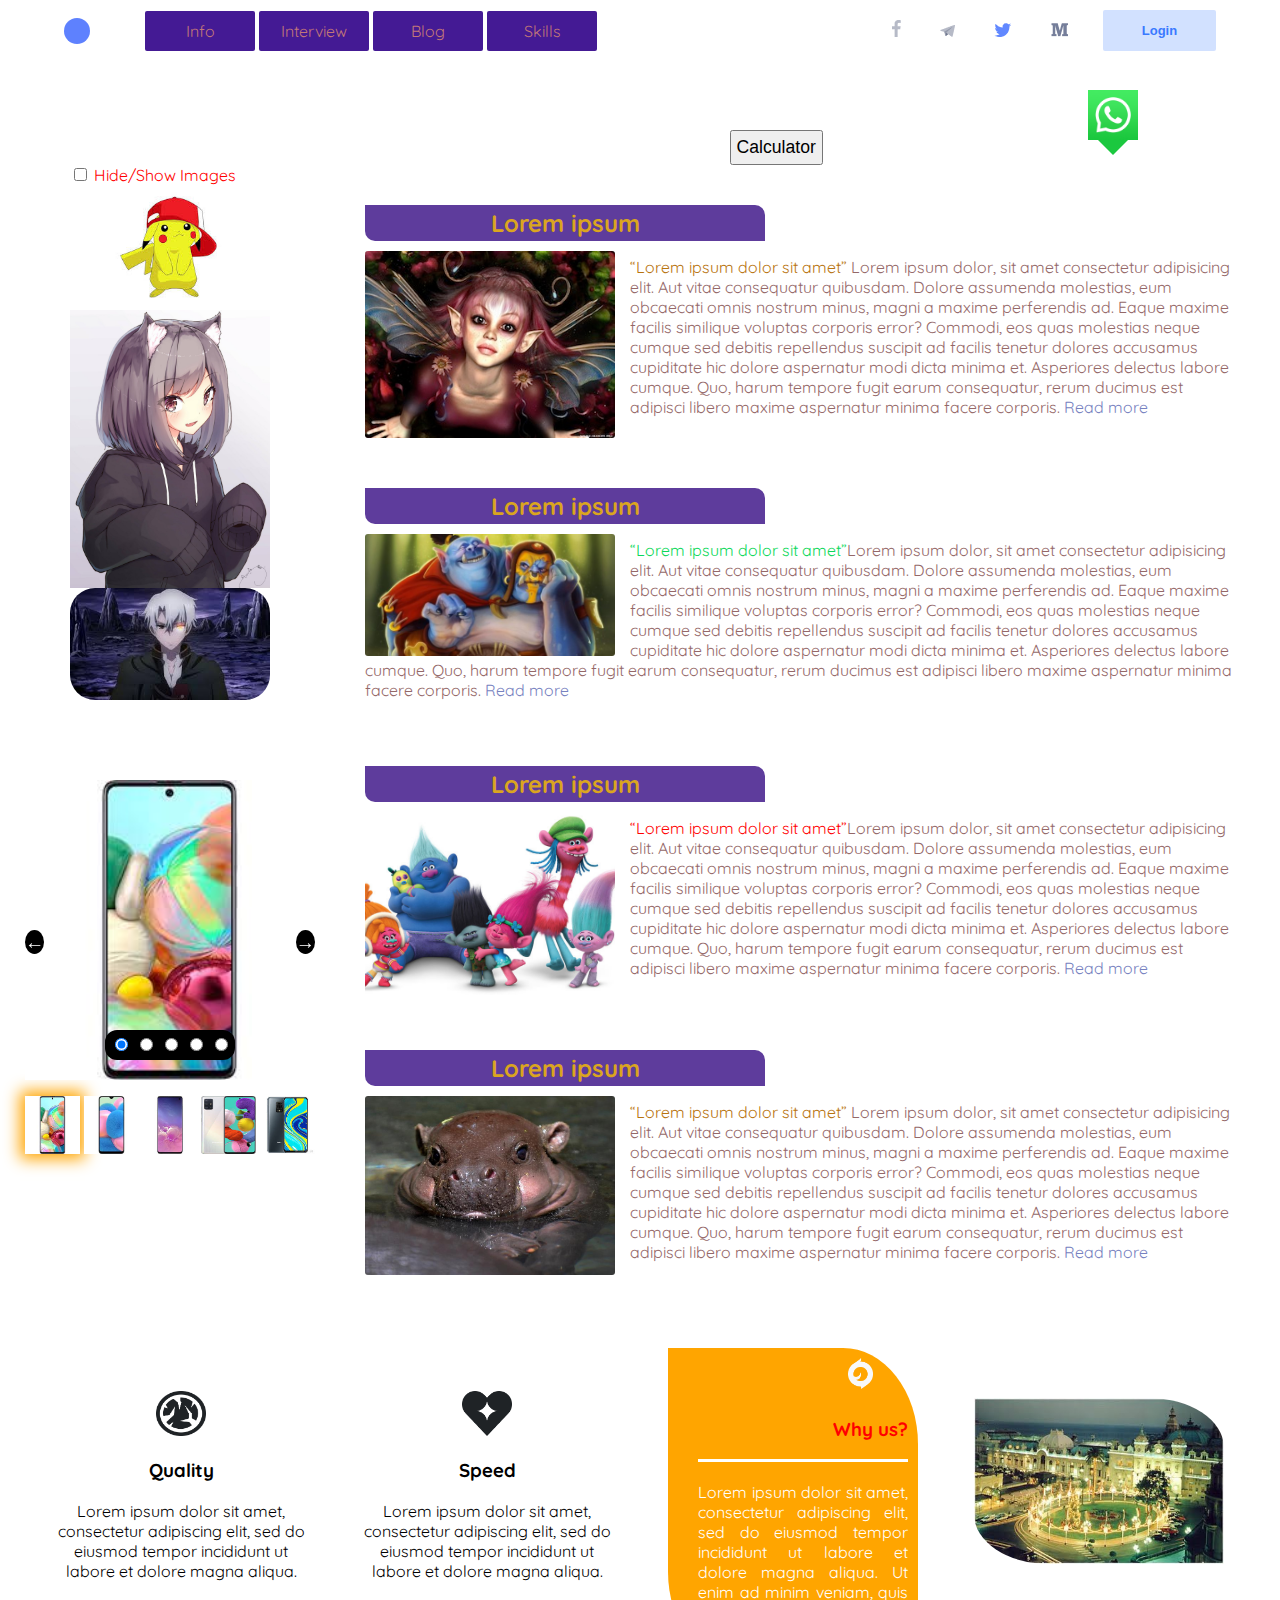
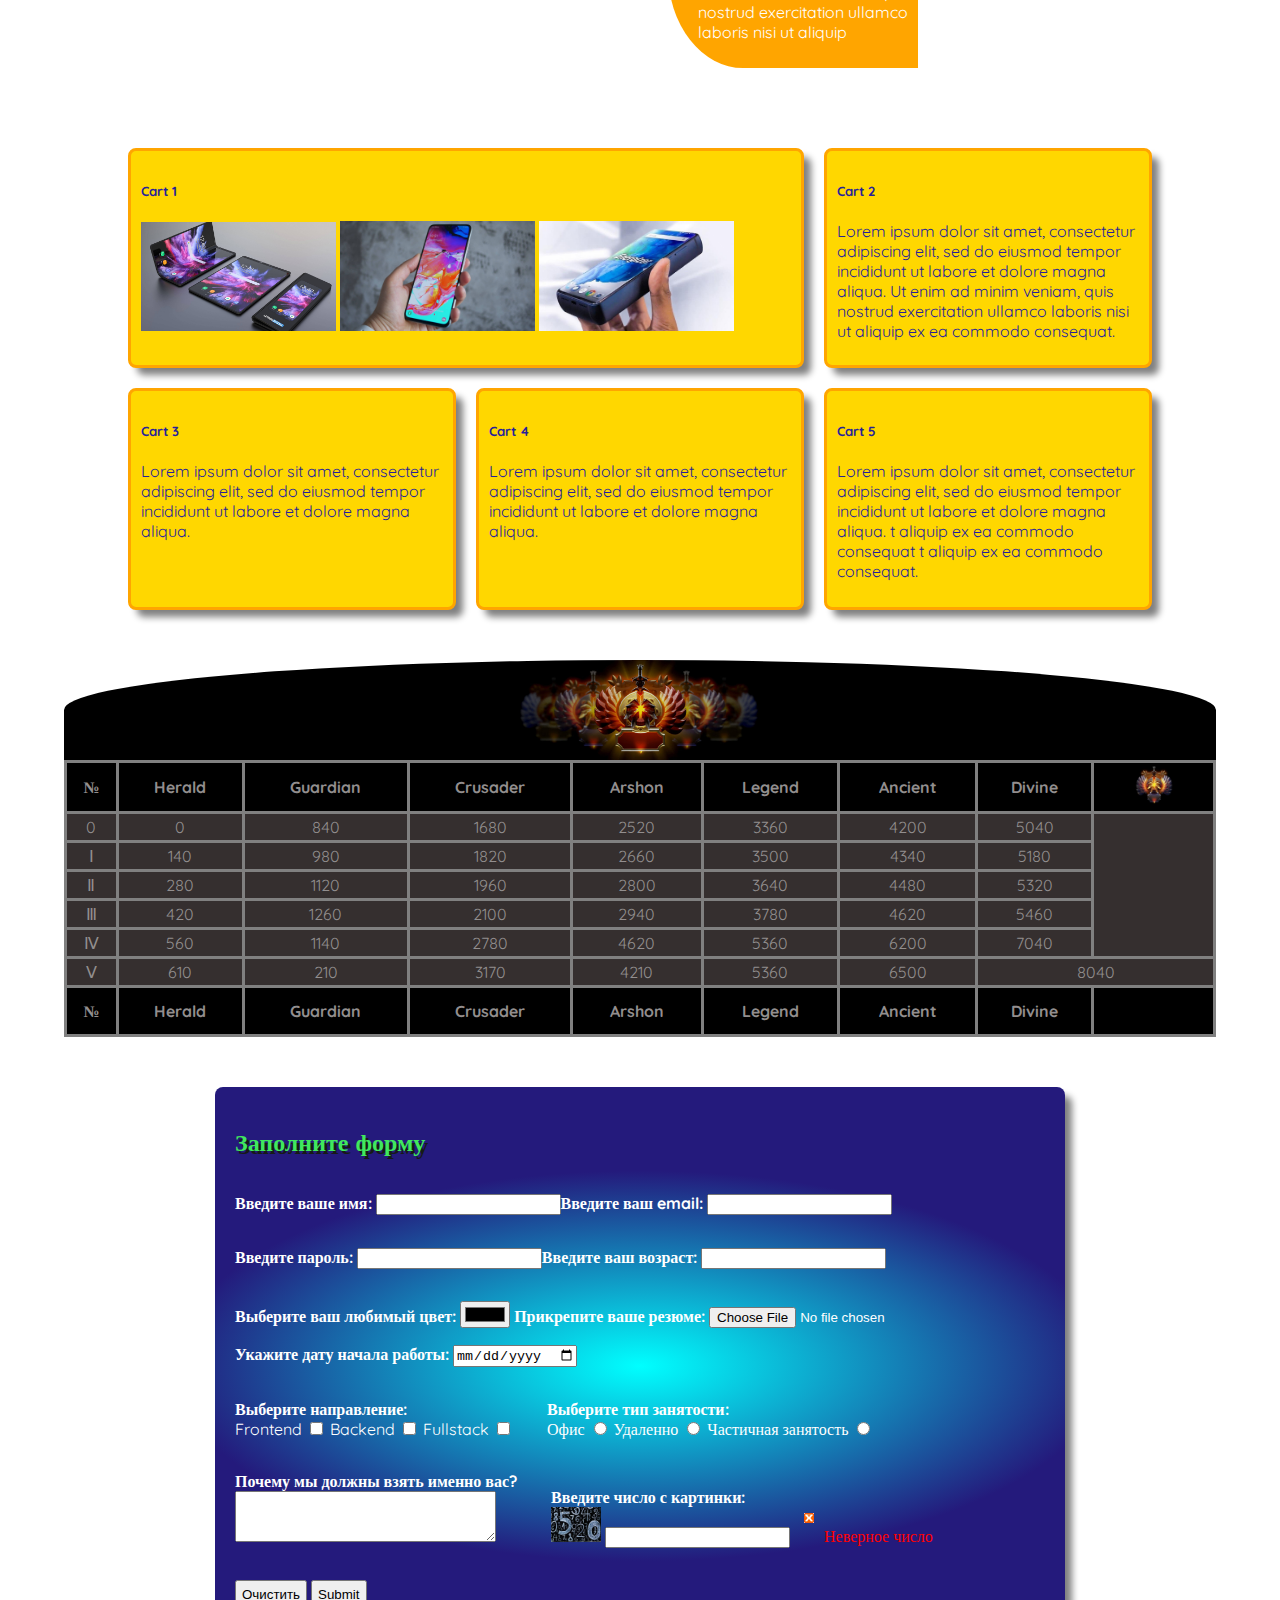
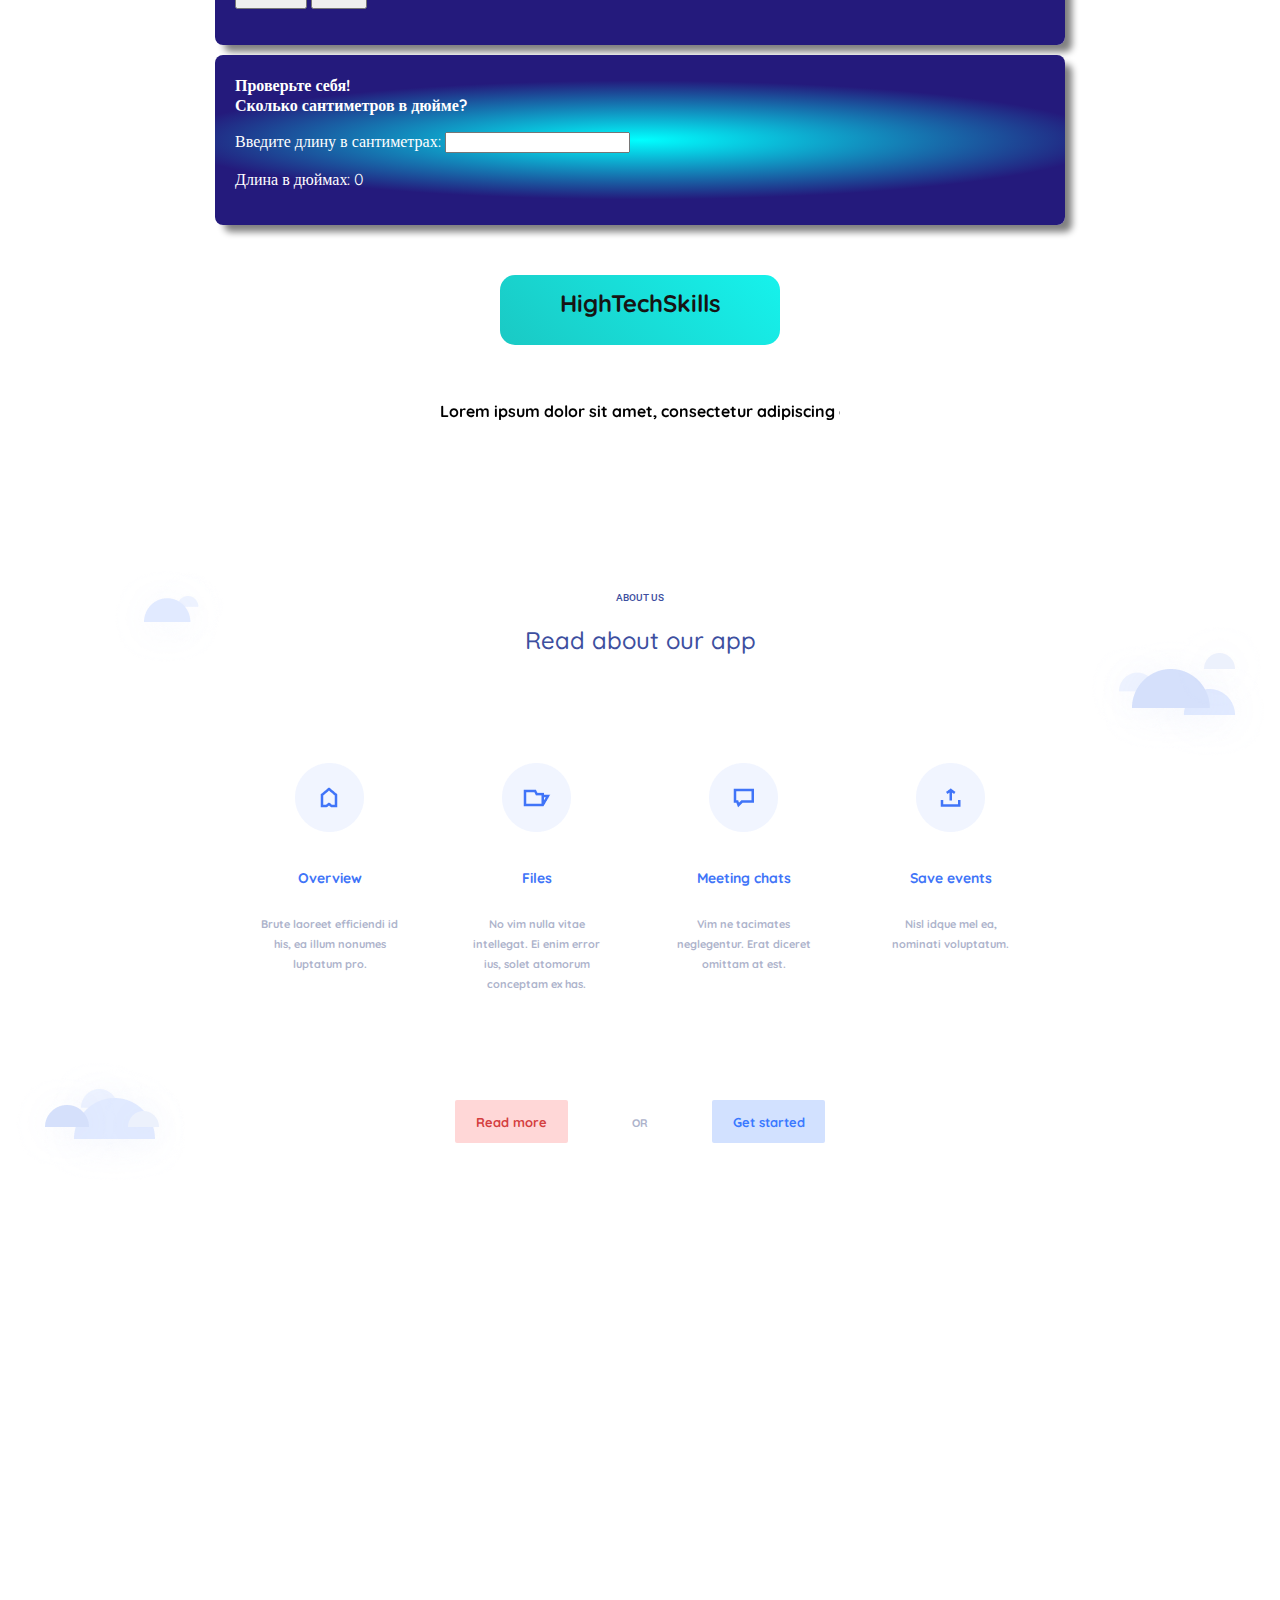
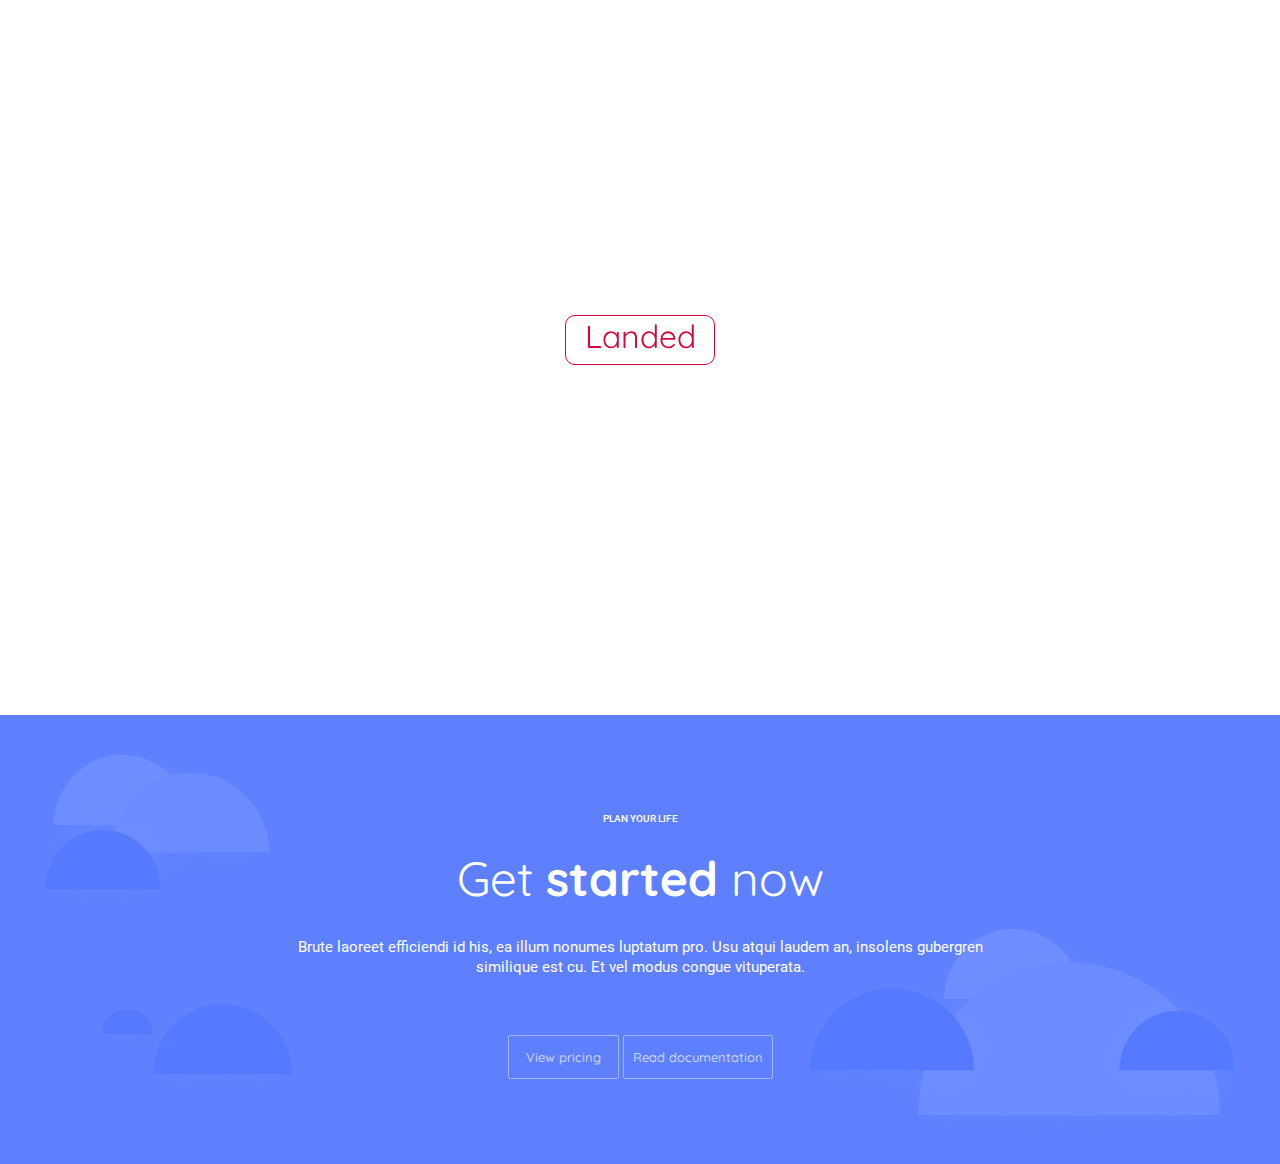
==== commit 25cbee12: "Added slider" ====
--- a/index.html
+++ b/index.html
@@ -21,22 +21,16 @@
                         class="menu-burger"></div>
                     <ul id='menu'
                         class="menu menu-none">
-                        <li><a href="#">News</a>
+                        <li><a class='wrap' href="#carts">Info</a>
                             <ol>
-                                <li><a href="#">Technologies</a></li>
-                                <li><a href="#">Fashion</a></li>
-                                <li><a href="#">Finance</a></li>
+                                <li><a class='wrap' href="#rating">Rating</a></li>
+                                <li><a class='wrap' href="#features">Features</a></li>
+                                <li><a class='wrap' href="#started">Get started</a></li>
                             </ol>
                         </li>
-                        <li><a href="">Contacts</a></li>
-                        <li><a href="">Blog</a></li>
-                        <li><a href="">Business</a>
-                            <ol>
-                                <li><a href="#">Loans</a></li>
-                                <li><a href="#">Investments</a></li>
-                                <li><a href="#">Markets</a></li>
-                            </ol>
-                        </li>
+                        <li><a class='wrap' href="#form-poll">Interview</a></li>
+                        <li><a class='wrap' href="#blog">Blog</a></li>
+                        <li><a class='wrap' href="#skills">Skills</a></li>
                     </ul>
                 </nav>
             </div>
@@ -53,7 +47,7 @@
                 </div>
                 <div>
                     <button id='get-started'
-                        class="started-button">Get started</button>
+                        class="started-button">Login</button>
                 </div>
             </div>
         </div>
@@ -72,7 +66,7 @@
                 placeholder="Your password"
                 class='login-form__input'>
             <button type='submit'
-                class='login-form__button'>Submit</button>
+                class='btn login-form__button'>Submit</button>
             <span id='close-modal-form'
                 class='wrap close close-modal-form'>&#10008;</span>
         </form>
@@ -81,9 +75,9 @@
 
     <div class="contact"><a href="#"></a></div>
     <button id='calculator'
-        class='calculator'>Calculator</button>
-
-    <div class="blog">
+        class='calculator btn'>Calculator</button>
+
+    <div id='blog' class="blog">
         <article class='article'>
             <h2 class="big text">Lorem ipsum</h2>
             <img src="images/elf.jpg"
@@ -143,7 +137,7 @@
             <div class="clear-both"></div>
         </article>
 
-        <aside>
+        <aside class='aside'>
             <section id='form-images'>
                 <input type="checkbox"
                     name="check"
@@ -158,17 +152,43 @@
                 <img src="images/form-3.jpg"
                     alt="">
             </section>
+
+            <section class="slider">
+                <ul id="slides" class='slides'>
+                    <li class="slide showing"><a href='#'></a></li>
+                    <li class="slide"><a href='#'></a></li>
+                    <li class="slide"><a href='#'></a></li>
+                    <li class="slide"><a href='#'></a></li>
+                    <li class="slide"><a href='#'></a></li>
+                </ul>
+                <span id='arrow-prev' class='wrap toggle-arrow arrow-prev'>&#8592;</span>
+                <span id='arrow-next' class='wrap toggle-arrow arrow-next'>&#8594;</span>
+                <div id='toggle-radio' class='toggle-radio'>
+                    <input type="radio" name="rad" value='0' checked>
+                    <input type="radio" name="rad" value='1'>
+                    <input type="radio" name="rad" value='2'>
+                    <input type="radio" name="rad" value='3'>
+                    <input type="radio" name="rad" value='4'>
+                </div>
+                <ul id="slides-min" class="slides-min">
+                    <li class="slide-min showing-min"><img src="./images/slider/item_1.jfif" id='0'></li>
+                    <li class="slide-min"><img src="./images/slider/item_2.jfif"id='1'></li>
+                    <li class="slide-min"><img src="./images/slider/item_3.jfif" id='2'></li>
+                    <li class="slide-min"><img src="./images/slider/item_4.jfif" id='3'></li>
+                    <li class="slide-min"><img src="./images/slider/item_5.jfif" id='4'></li>
+                </ul>
+            </section>
         </aside>
 
 
     </div>
 
-    <section class="skills">
+    <section id='skills' class="skills">
         <div class="skill-1">
             <img class='skill-img'
                 src="images/skills/skill_1.png"
                 alt="">
-            <h3>Качество</h3>
+            <h3>Quality</h3>
             <p>
                 Lorem ipsum dolor sit amet, consectetur adipiscing elit, sed do eiusmod tempor incididunt ut labore et
                 dolore magna aliqua.
@@ -178,14 +198,14 @@
             <img class='skill-img'
                 src="images/skills/skill_2.png"
                 alt="">
-            <h3>Скорость</h3>
+            <h3>Speed</h3>
             <p>
                 Lorem ipsum dolor sit amet, consectetur adipiscing elit, sed do eiusmod tempor incididunt ut labore et
                 dolore magna aliqua.
             </p>
         </div>
         <div class="skill-2">
-            <h3>Почему мы?</h3>
+            <h3>Why us?</h3>
             <p>
                 Lorem ipsum dolor sit amet, consectetur adipiscing elit, sed do eiusmod tempor incididunt ut labore et
                 dolore magna aliqua. Ut enim ad minim veniam, quis nostrud exercitation ullamco laboris nisi ut aliquip
@@ -200,7 +220,7 @@
     </section>
 
 
-    <section class='cart-box'>
+    <section id='carts' class='cart-box'>
 
         <div class="cart-1">
             <h5><a class='cart-link-text'
@@ -278,7 +298,7 @@
         </div>
     </section>
 
-    <section>
+    <section id='rating'>
         <table class='table table-rating caption-top'>
             <caption></caption>
             <thead>
@@ -377,7 +397,7 @@
         </table>
     </section>
 
-    <form class='form-poll'
+    <form id='form-poll' class='form-poll'
         action=""
         autocomplete
         method='get'
@@ -535,7 +555,7 @@
     </div>
 
 
-    <section class="features-wrap wrap">
+    <section id='features' class="features-wrap wrap">
         <div class="features-content">
             <a href="#">about us</a>
             <h2><a href="#">Read about our app</a></h2>
@@ -611,7 +631,7 @@
     </div>
 
 
-    <section class='get-started-wrap'>
+    <section id='started' class='get-started-wrap'>
         <div class="get-started">
             <a href="#">PLAN YOUR LIFE</a>
             <h5><a href="#">Get <b class='fw-bold'>started</b> now</a></h5>
--- a/css/style.css
+++ b/css/style.css
@@ -110,6 +110,10 @@
     align-items: center;
 }
 
+.btn{
+    padding: 5px;
+}
+
 .close {
     width: 25px;
     height: 25px;
@@ -252,15 +256,15 @@
 /*Вложенный селектор*/
 
 .menu a {
-    display: block;
+    /* display: block; */
     box-sizing: border-box;
     color: rgb(194, 120, 120);
     background: rgb(68, 26, 148);
     width: 110px;
     height: 40px;
-    padding-left: 5px;
-    padding-top: 5px;
-    border-radius: 4px;
+    /* padding-left: 5px;
+    padding-top: 5px; */
+    border-radius: 2px;
     transition: background 0.6s;
 }
 
@@ -314,22 +318,142 @@
     position: sticky;
     top: 15px;
     left: 57%;
+    font-size: 1.1rem;
 }
 
 .blog {
     display: flex;
     flex-direction: row;
     flex-wrap: nowrap;
-}
-
-aside, article {
+    padding: 0 20px;
+    grid-gap: 25px;
+}
+
+.aside, .article {
     flex-basis: 300px;
 }
 
-aside {
+.aside {
     order: -1;
 }
 
+/* slider style start */
+.slider, .slides  {
+    position: relative;
+}
+
+.slider, .slides, .slide {
+    width: 290px;
+    height: 300px;
+}
+
+.slide, .toggle-arrow, .toggle-radio {
+    position: absolute;
+}
+
+.slider{
+    margin: 0 auto;
+}
+.slides{
+    padding: 0;
+}
+
+.slide a {
+    display: block;
+    width: 100%;
+    height: 100%;
+}
+
+.slide {
+    opacity: 0;
+    z-index: 1;
+    transition: opacity 1s;
+    background-size: 290px 300px;
+    background-repeat: no-repeat;
+    background-position: center;
+}
+
+.showing {
+    opacity: 1;
+    z-index: 2;
+}
+
+.slide:nth-of-type(1) {
+    background-image: url('../images/slider/item_1.jfif');
+}
+
+.slide:nth-of-type(2) {
+    background-image: url('../images/slider/item_2.jfif');
+}
+
+.slide:nth-of-type(3) {
+    background-image: url('../images/slider/item_3.jfif');
+}
+
+.slide:nth-of-type(4) {
+    background-image: url('../images/slider/item_4.jfif');
+}
+
+.slide:nth-of-type(5) {
+    background-image: url('../images/slider/item_5.jfif');
+}
+
+.toggle-arrow {
+    top: 50%;
+    cursor: pointer;
+    font-size: 1.2rem;
+    color: white;
+    background: black;
+    border-radius: 100%;
+    z-index: 3;
+}
+
+.arrow-prev {
+    left: 0;
+}
+
+.arrow-next {
+    right: 0;
+}
+
+.toggle-radio {
+    bottom: 20px;
+    left: 80px;
+    width: 130px;
+    height: 30px;
+    background: black;
+    text-align: center;
+    padding-top: 5px;
+    border-radius: 12px;
+    z-index: 3;
+}
+
+.slides-min {
+    margin: 8px 0;
+    padding: 0;
+    font-size: 0;
+}
+
+.slide-min {
+    display: inline-block;
+    margin-left: 4px;
+    padding: 0;
+}
+
+.slide-min:nth-of-type(1) {
+    margin-left: 0;
+}
+
+.slide-min, .slide-min img {
+    width: 54.8px;
+    height: 58px;
+    font-size: 0;
+}
+
+.showing-min {
+    box-shadow: 0 0 15px 5px orange;
+}
+/* slider style end */
 /* article start */
 
 .article {
@@ -342,6 +466,7 @@
     height: auto;
     float: left;
     margin-right: 15px;
+    border-radius: 3px;
 }
 
 .clear-both {
@@ -365,19 +490,8 @@
     color: rgb(119, 130, 192)
 }
 
-/* a[href ^='https'] {
-    color: red;
-}
-
-a[href $='.com'] {
-    color: green;
-}
-
-a[href *='github'] {
-    color: gold;
-} */
-
 h2[class~='big'] {
+    margin-bottom: 10px;
     background: rgb(94, 60, 156);
     color: rgb(156, 18, 18);
     padding: 3px;
@@ -403,8 +517,6 @@
 
 .contact {
     position: relative;
-    /* position: fixed; */
-    /* position: sticky; */
     top: 10px;
     left: 85%;
     width: 50px;
@@ -476,7 +588,7 @@
 /* skills start */
 
 .skills {
-    min-height: 500px;
+    min-height: 400px;
     display: flex;
     flex-direction: row;
     flex-wrap: wrap;
@@ -538,7 +650,7 @@
 .cart-box {
     width: 80%;
     min-height: 400px;
-    margin: 50px auto;
+    margin: 0 auto;
     display: grid;
     grid-template-areas: 'cart-1 cart-1 cart-2' 'cart-3 cart-4 cart-5';
     grid-template-rows: 220px;
@@ -593,6 +705,7 @@
 }
 
 /* cart-box end  */
+
 /* table style start  */
 
 .table-rating {
@@ -619,6 +732,9 @@
 
 .table-rating thead, .table-rating tfoot, .table-rating tr:hover {
     background: #000;
+}
+.table-rating tfoot > tr{
+    height: 49px;
 }
 
 .table-rating caption {
@@ -1101,7 +1217,6 @@
         grid-template-columns: repeat(2, 1fr);
         grid-template-rows: repeat(2, auto);
     }
- 
     .visual-section-1 {
         display: none;
     }
@@ -1164,13 +1279,14 @@
         grid-template-columns: 1fr;
         grid-template-rows: repeat(4, auto);
     }
-    .contact{
+    .contact {
         left: 65%;
     }
-    .calculator{
+    .calculator {
         left: 35%;
     }
 }
+
 @media screen and (max-width: 350px) {
     .table-rating {
         display: none;
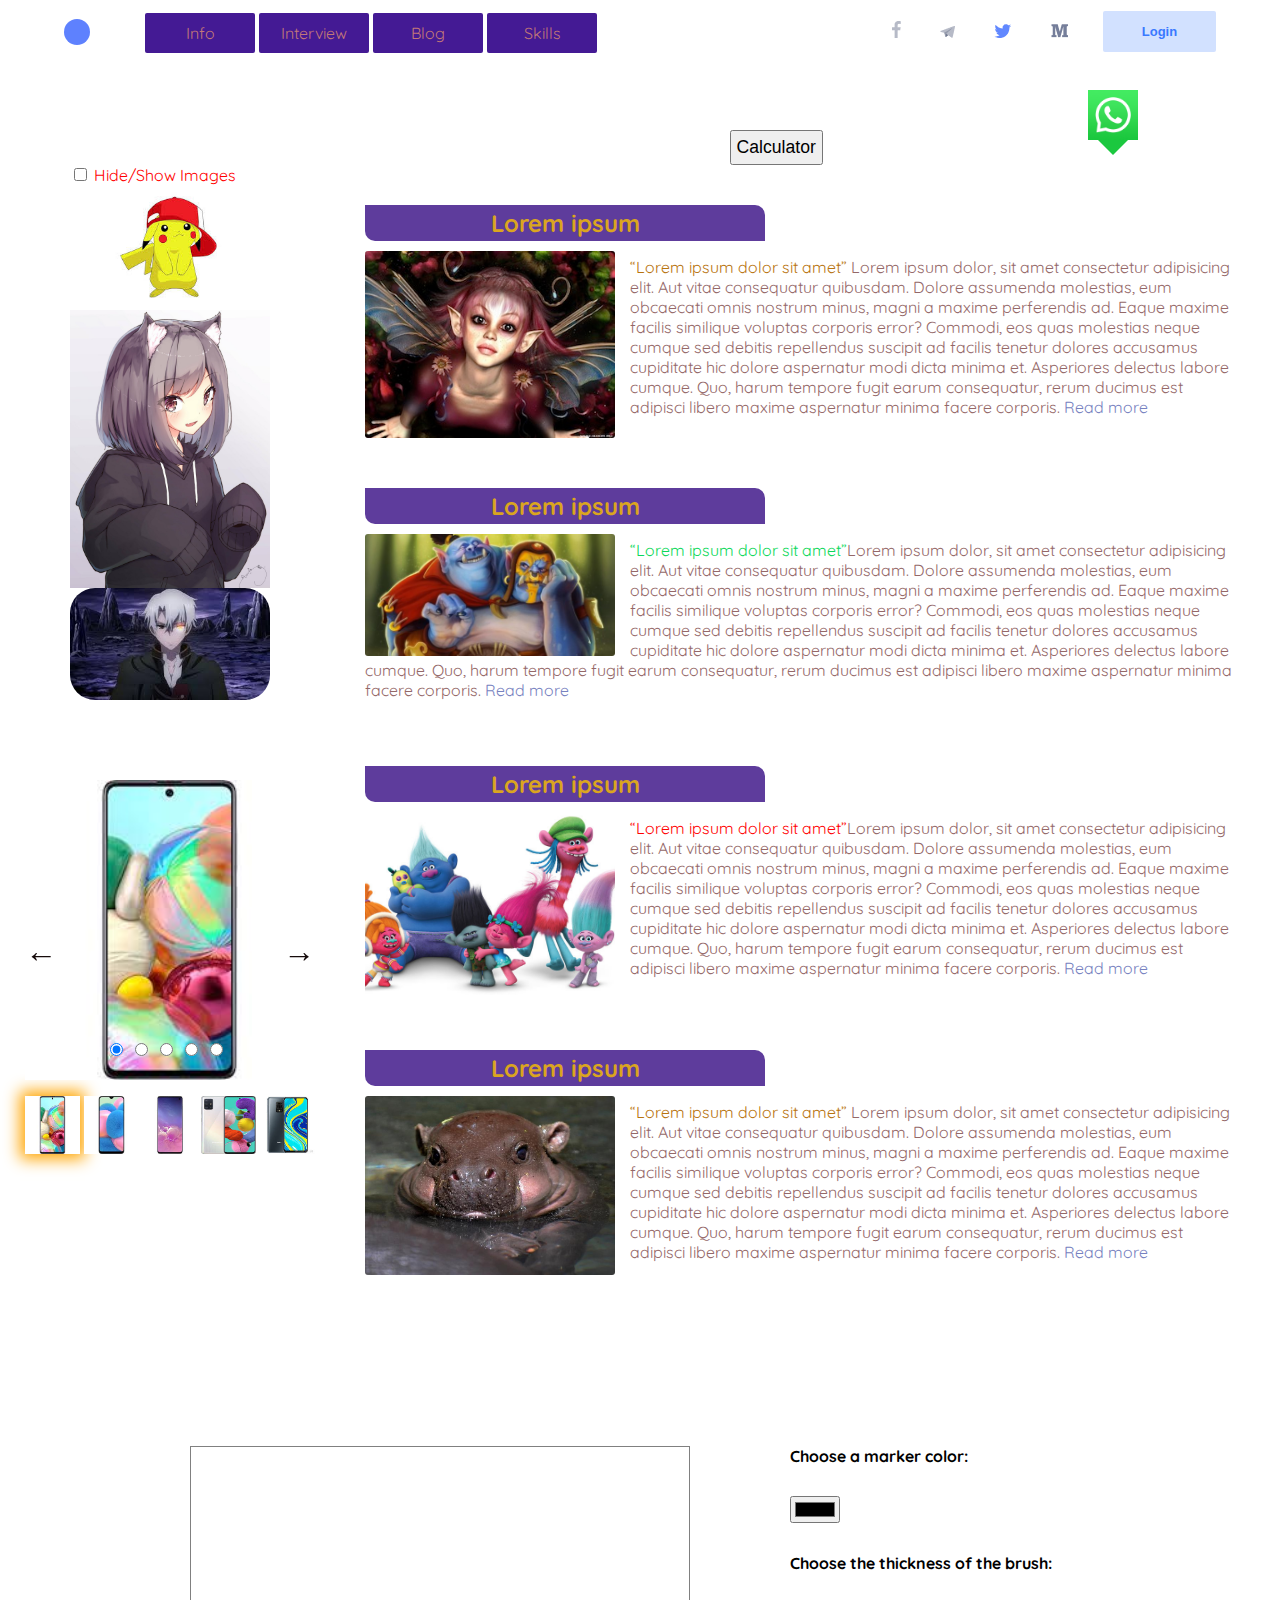
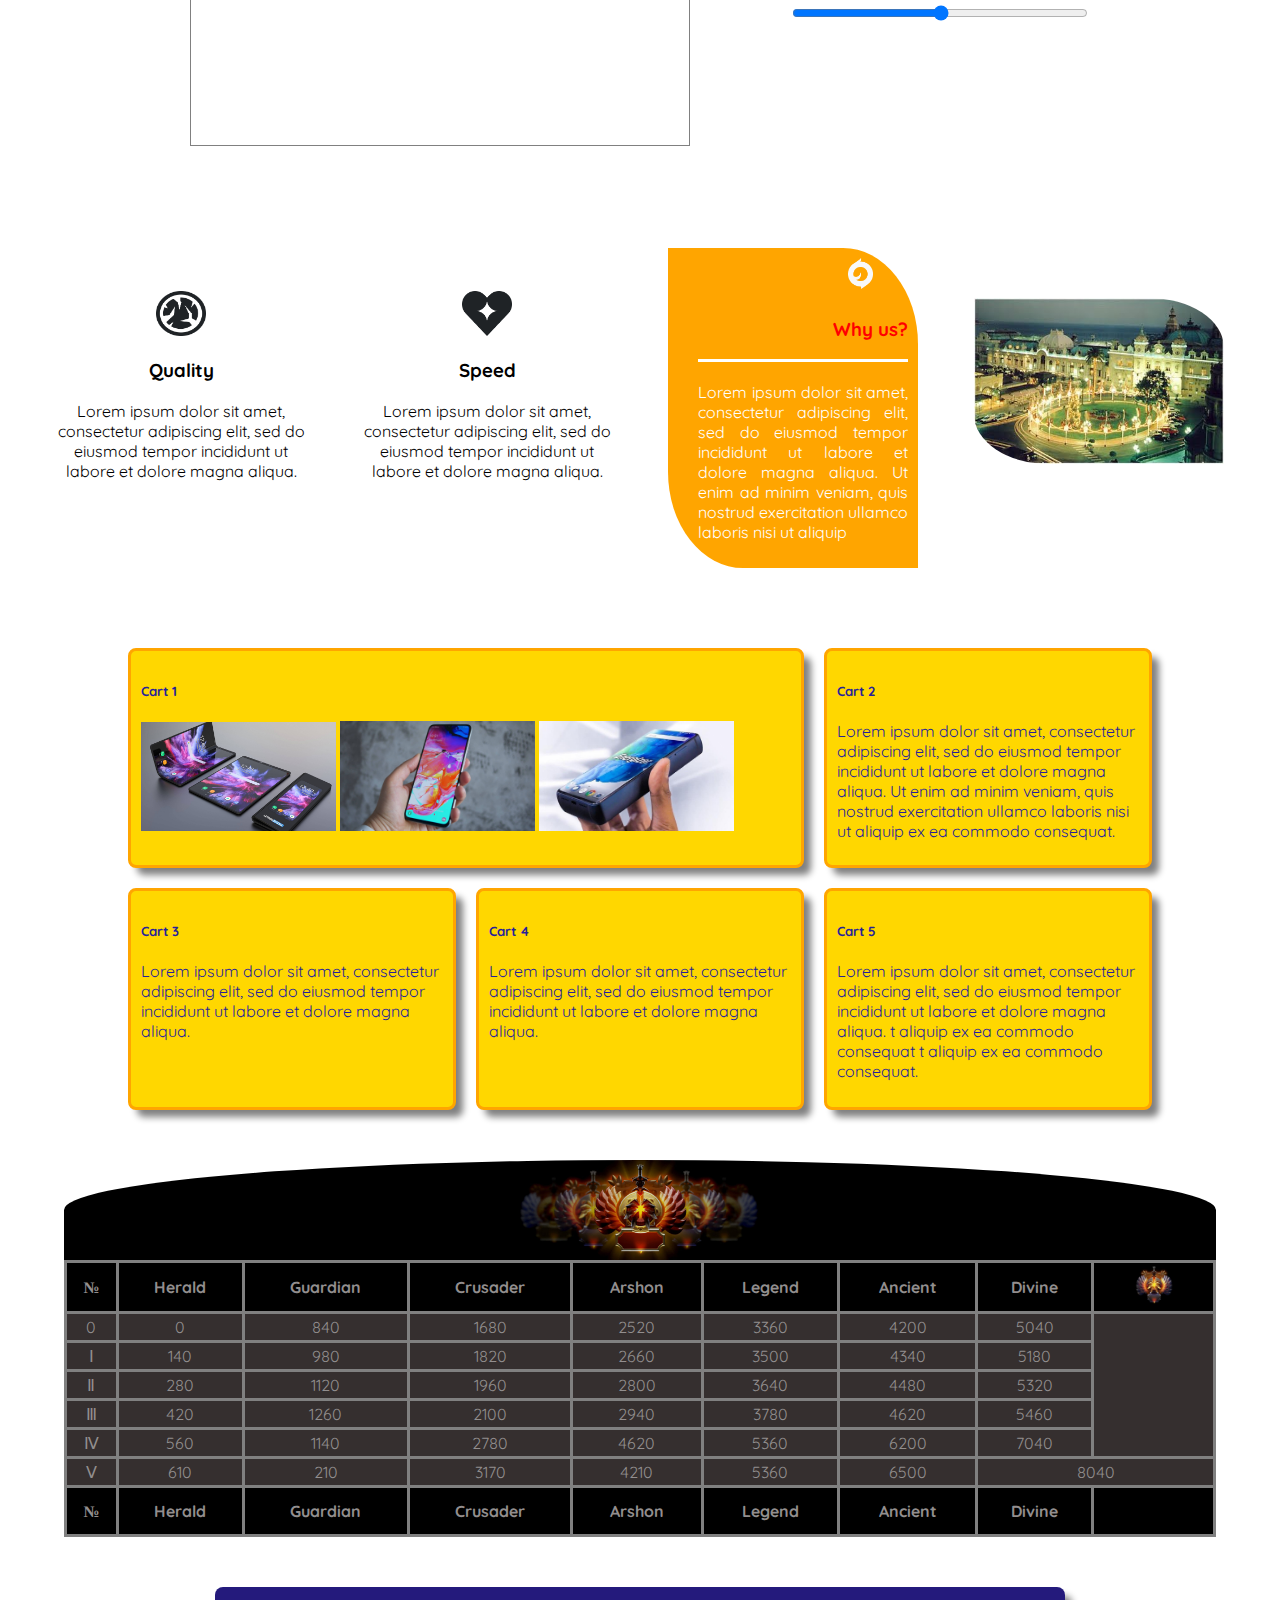
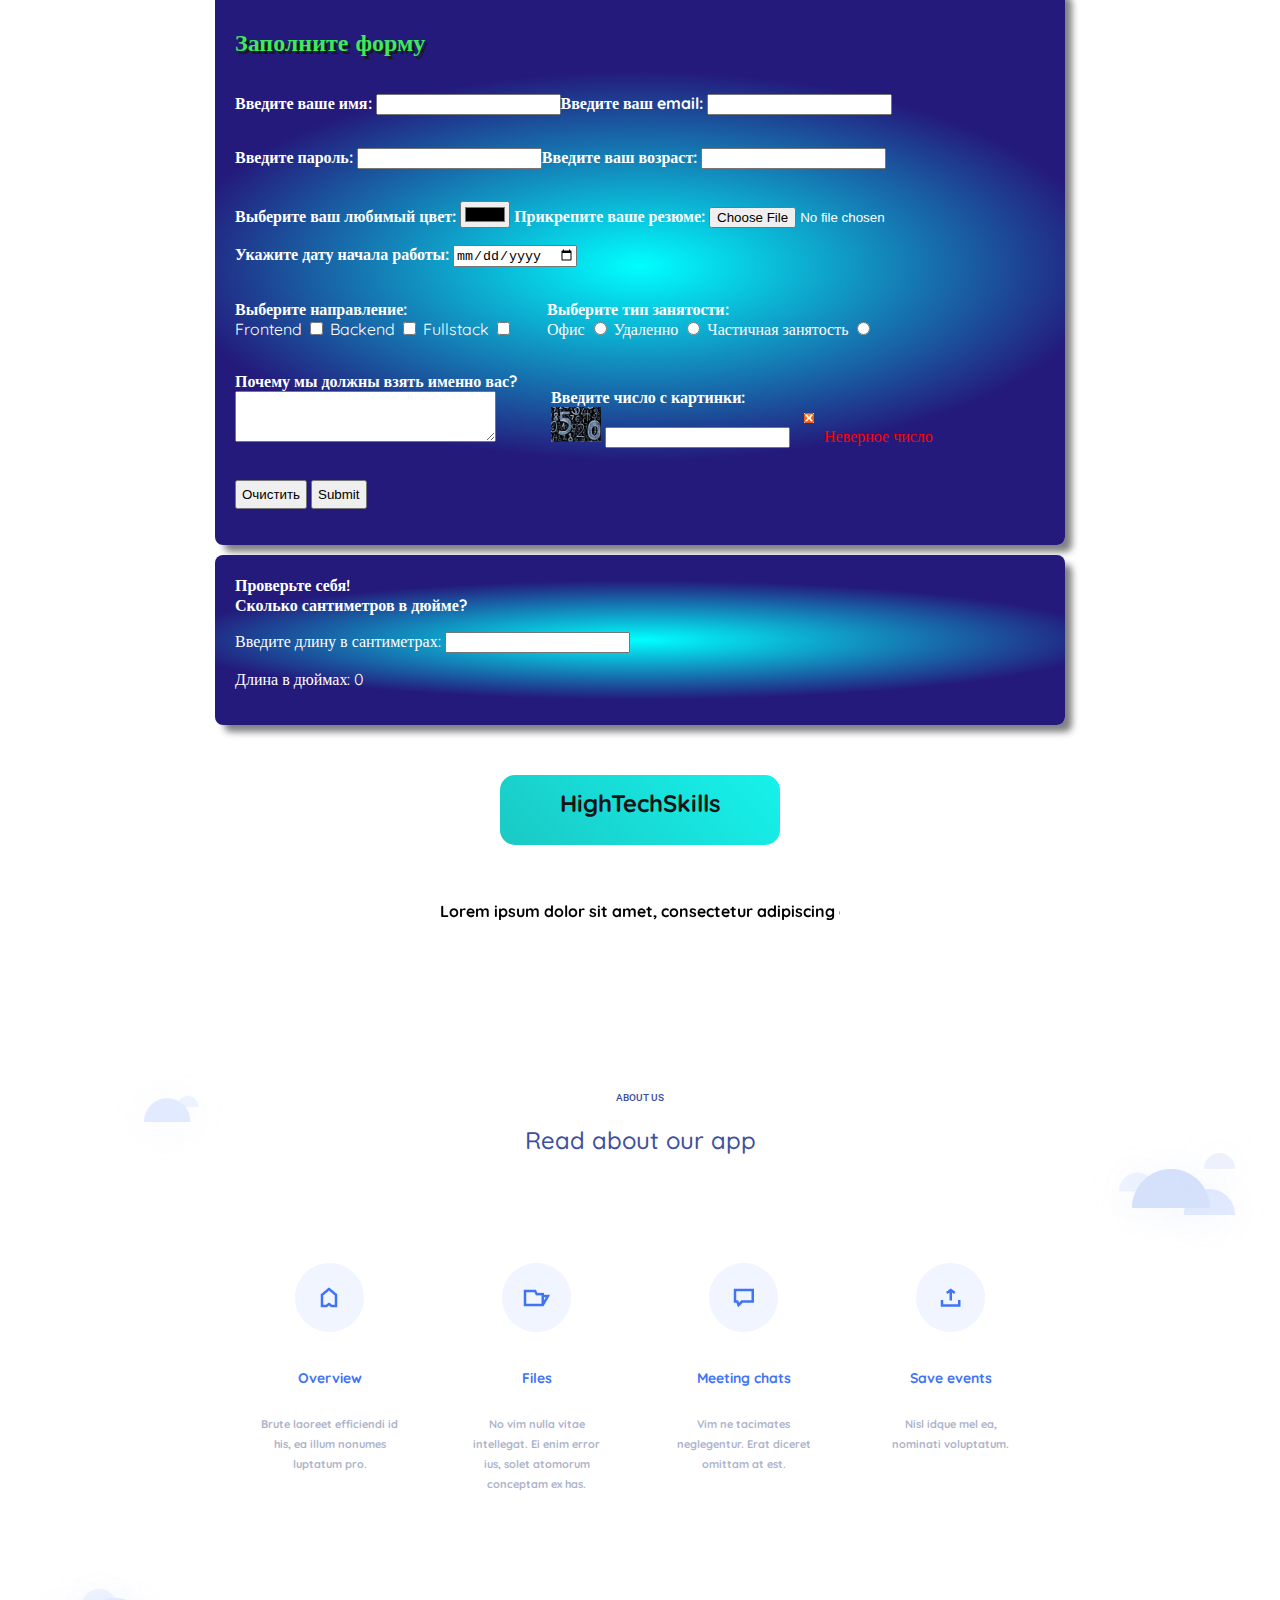
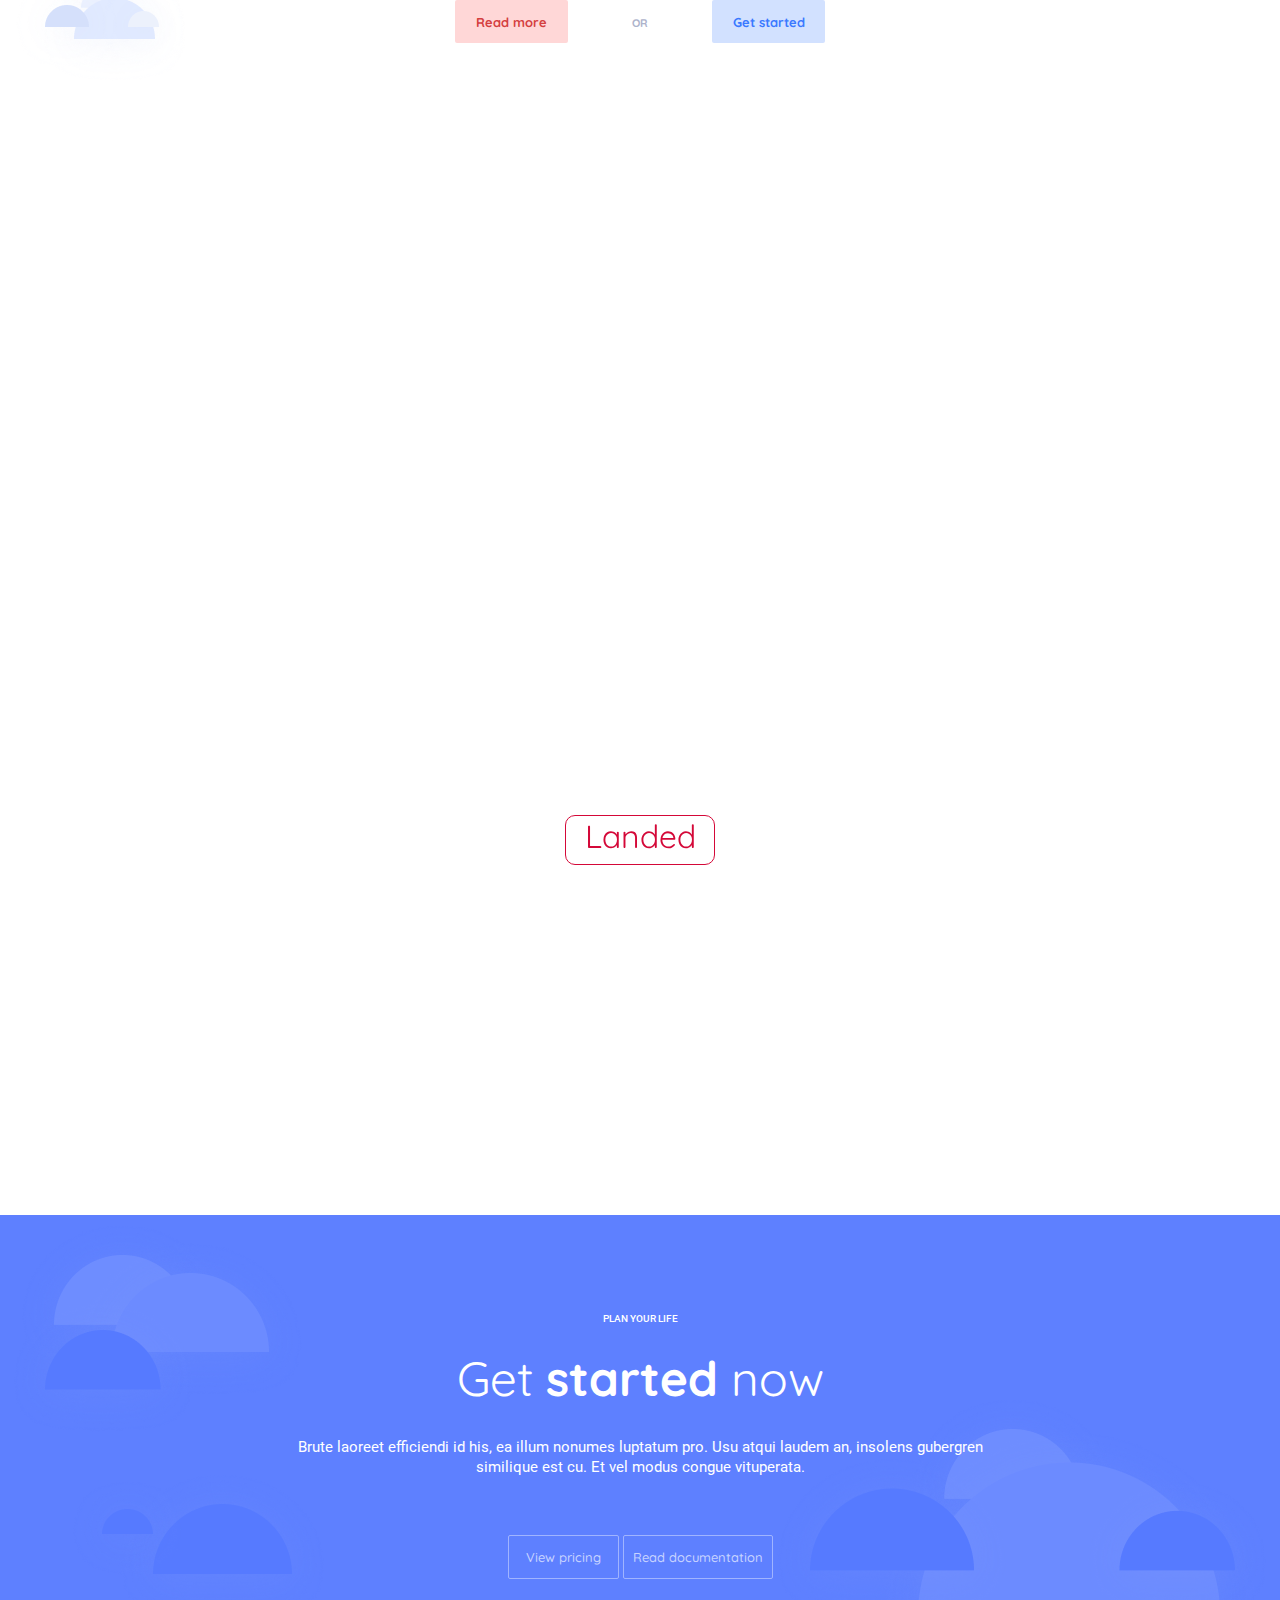
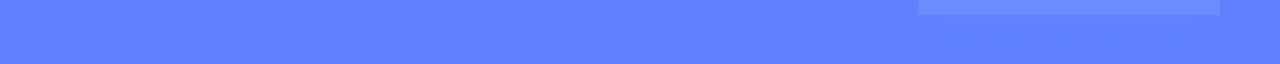
==== commit 4e9a8fac: "Added canvas" ====
--- a/index.html
+++ b/index.html
@@ -21,16 +21,23 @@
                         class="menu-burger"></div>
                     <ul id='menu'
                         class="menu menu-none">
-                        <li><a class='wrap' href="#carts">Info</a>
+                        <li><a class='wrap'
+                                href="#carts">Info</a>
                             <ol>
-                                <li><a class='wrap' href="#rating">Rating</a></li>
-                                <li><a class='wrap' href="#features">Features</a></li>
-                                <li><a class='wrap' href="#started">Get started</a></li>
+                                <li><a class='wrap'
+                                        href="#rating">Rating</a></li>
+                                <li><a class='wrap'
+                                        href="#features">Features</a></li>
+                                <li><a class='wrap'
+                                        href="#started">Get started</a></li>
                             </ol>
                         </li>
-                        <li><a class='wrap' href="#form-poll">Interview</a></li>
-                        <li><a class='wrap' href="#blog">Blog</a></li>
-                        <li><a class='wrap' href="#skills">Skills</a></li>
+                        <li><a class='wrap'
+                                href="#form-poll">Interview</a></li>
+                        <li><a class='wrap'
+                                href="#blog">Blog</a></li>
+                        <li><a class='wrap'
+                                href="#skills">Skills</a></li>
                     </ul>
                 </nav>
             </div>
@@ -77,7 +84,8 @@
     <button id='calculator'
         class='calculator btn'>Calculator</button>
 
-    <div id='blog' class="blog">
+    <div id='blog'
+        class="blog">
         <article class='article'>
             <h2 class="big text">Lorem ipsum</h2>
             <img src="images/elf.jpg"
@@ -154,28 +162,49 @@
             </section>
 
             <section class="slider">
-                <ul id="slides" class='slides'>
+                <ul id="slides"
+                    class='slides'>
                     <li class="slide showing"><a href='#'></a></li>
                     <li class="slide"><a href='#'></a></li>
                     <li class="slide"><a href='#'></a></li>
                     <li class="slide"><a href='#'></a></li>
                     <li class="slide"><a href='#'></a></li>
                 </ul>
-                <span id='arrow-prev' class='wrap toggle-arrow arrow-prev'>&#8592;</span>
-                <span id='arrow-next' class='wrap toggle-arrow arrow-next'>&#8594;</span>
-                <div id='toggle-radio' class='toggle-radio'>
-                    <input type="radio" name="rad" value='0' checked>
-                    <input type="radio" name="rad" value='1'>
-                    <input type="radio" name="rad" value='2'>
-                    <input type="radio" name="rad" value='3'>
-                    <input type="radio" name="rad" value='4'>
+                <span id='arrow-prev'
+                    class='wrap toggle-arrow arrow-prev'>&#8592;</span>
+                <span id='arrow-next'
+                    class='wrap toggle-arrow arrow-next'>&#8594;</span>
+                <div id='toggle-radio'
+                    class='toggle-radio'>
+                    <input type="radio"
+                        name="rad"
+                        value='0'
+                        checked>
+                    <input type="radio"
+                        name="rad"
+                        value='1'>
+                    <input type="radio"
+                        name="rad"
+                        value='2'>
+                    <input type="radio"
+                        name="rad"
+                        value='3'>
+                    <input type="radio"
+                        name="rad"
+                        value='4'>
                 </div>
-                <ul id="slides-min" class="slides-min">
-                    <li class="slide-min showing-min"><img src="./images/slider/item_1.jfif" id='0'></li>
-                    <li class="slide-min"><img src="./images/slider/item_2.jfif"id='1'></li>
-                    <li class="slide-min"><img src="./images/slider/item_3.jfif" id='2'></li>
-                    <li class="slide-min"><img src="./images/slider/item_4.jfif" id='3'></li>
-                    <li class="slide-min"><img src="./images/slider/item_5.jfif" id='4'></li>
+                <ul id="slides-min"
+                    class="slides-min">
+                    <li class="slide-min showing-min"><img src="./images/slider/item_1.jfif"
+                            id='0'></li>
+                    <li class="slide-min"><img src="./images/slider/item_2.jfif"
+                            id='1'></li>
+                    <li class="slide-min"><img src="./images/slider/item_3.jfif"
+                            id='2'></li>
+                    <li class="slide-min"><img src="./images/slider/item_4.jfif"
+                            id='3'></li>
+                    <li class="slide-min"><img src="./images/slider/item_5.jfif"
+                            id='4'></li>
                 </ul>
             </section>
         </aside>
@@ -183,7 +212,24 @@
 
     </div>
 
-    <section id='skills' class="skills">
+    <section class="wrap canvas-wrap">
+        <div class="canvas">
+            <div>
+                <canvas class='canvas__main' id='canvas'></canvas>
+            </div>
+            <div>
+                <form class='canvas__painting-tools'>
+                    <b>Choose a marker color:</b>
+                    <input type="color" name='canvas-color' id='canvasColor'>
+                    <b>Choose the thickness of the brush:</b>
+                    <input type="range" name='canvas-range' id='canvasRange' min="1" max="100">
+                </form>
+            </div>
+        </div>
+    </section>
+
+    <section id='skills'
+        class="skills">
         <div class="skill-1">
             <img class='skill-img'
                 src="images/skills/skill_1.png"
@@ -220,7 +266,8 @@
     </section>
 
 
-    <section id='carts' class='cart-box'>
+    <section id='carts'
+        class='cart-box'>
 
         <div class="cart-1">
             <h5><a class='cart-link-text'
@@ -397,7 +444,8 @@
         </table>
     </section>
 
-    <form id='form-poll' class='form-poll'
+    <form id='form-poll'
+        class='form-poll'
         action=""
         autocomplete
         method='get'
@@ -534,7 +582,7 @@
         <p>
             Длина в дюймах: <output name="result">0</output>
         </p>
-    </form> 
+    </form>
 
     <div class='anim-message'>
         <div class='anim-message__bg'></div>
@@ -555,7 +603,8 @@
     </div>
 
 
-    <section id='features' class="features-wrap wrap">
+    <section id='features'
+        class="features-wrap wrap">
         <div class="features-content">
             <a href="#">about us</a>
             <h2><a href="#">Read about our app</a></h2>
@@ -631,7 +680,8 @@
     </div>
 
 
-    <section id='started' class='get-started-wrap'>
+    <section id='started'
+        class='get-started-wrap'>
         <div class="get-started">
             <a href="#">PLAN YOUR LIFE</a>
             <h5><a href="#">Get <b class='fw-bold'>started</b> now</a></h5>
@@ -648,7 +698,7 @@
             </p>
         </div>
     </section>
- 
+
     <script src="./scripts/index.js"></script>
 </body>
 
--- a/css/style.css
+++ b/css/style.css
@@ -242,6 +242,10 @@
     display: inline-block;
     position: relative;
 }
+.menu li {
+    margin-top: 3px;
+}
+
 
 .menu>li>ol {
     position: absolute;
@@ -262,8 +266,6 @@
     background: rgb(68, 26, 148);
     width: 110px;
     height: 40px;
-    /* padding-left: 5px;
-    padding-top: 5px; */
     border-radius: 2px;
     transition: background 0.6s;
 }
@@ -314,6 +316,28 @@
 
 /* header style end */
 
+/* canvas style start */
+.canvas-wrap{
+    min-height: 500px;
+}
+.canvas{
+    width: 900px;
+    display: grid;
+    grid-template-columns: 2fr 1fr;
+    grid-template-rows: auto;
+}
+.canvas__main{
+    width: 500px;
+    height: 300px;
+    border: 1px solid gray;
+}
+.canvas__painting-tools{
+    display: flex;
+    flex-direction: column;
+    grid-row-gap: 30px;
+}
+/* canvas style end */
+
 .calculator {
     position: sticky;
     top: 15px;
@@ -352,7 +376,7 @@
 }
 
 .slider{
-    margin: 0 auto;
+    margin: 0 auto 50px;
 }
 .slides{
     padding: 0;
@@ -401,10 +425,8 @@
 .toggle-arrow {
     top: 50%;
     cursor: pointer;
-    font-size: 1.2rem;
-    color: white;
-    background: black;
-    border-radius: 100%;
+    font-size: 2rem;
+    color: rgb(22, 11, 11);
     z-index: 3;
 }
 
@@ -419,12 +441,6 @@
 .toggle-radio {
     bottom: 20px;
     left: 80px;
-    width: 130px;
-    height: 30px;
-    background: black;
-    text-align: center;
-    padding-top: 5px;
-    border-radius: 12px;
     z-index: 3;
 }
 
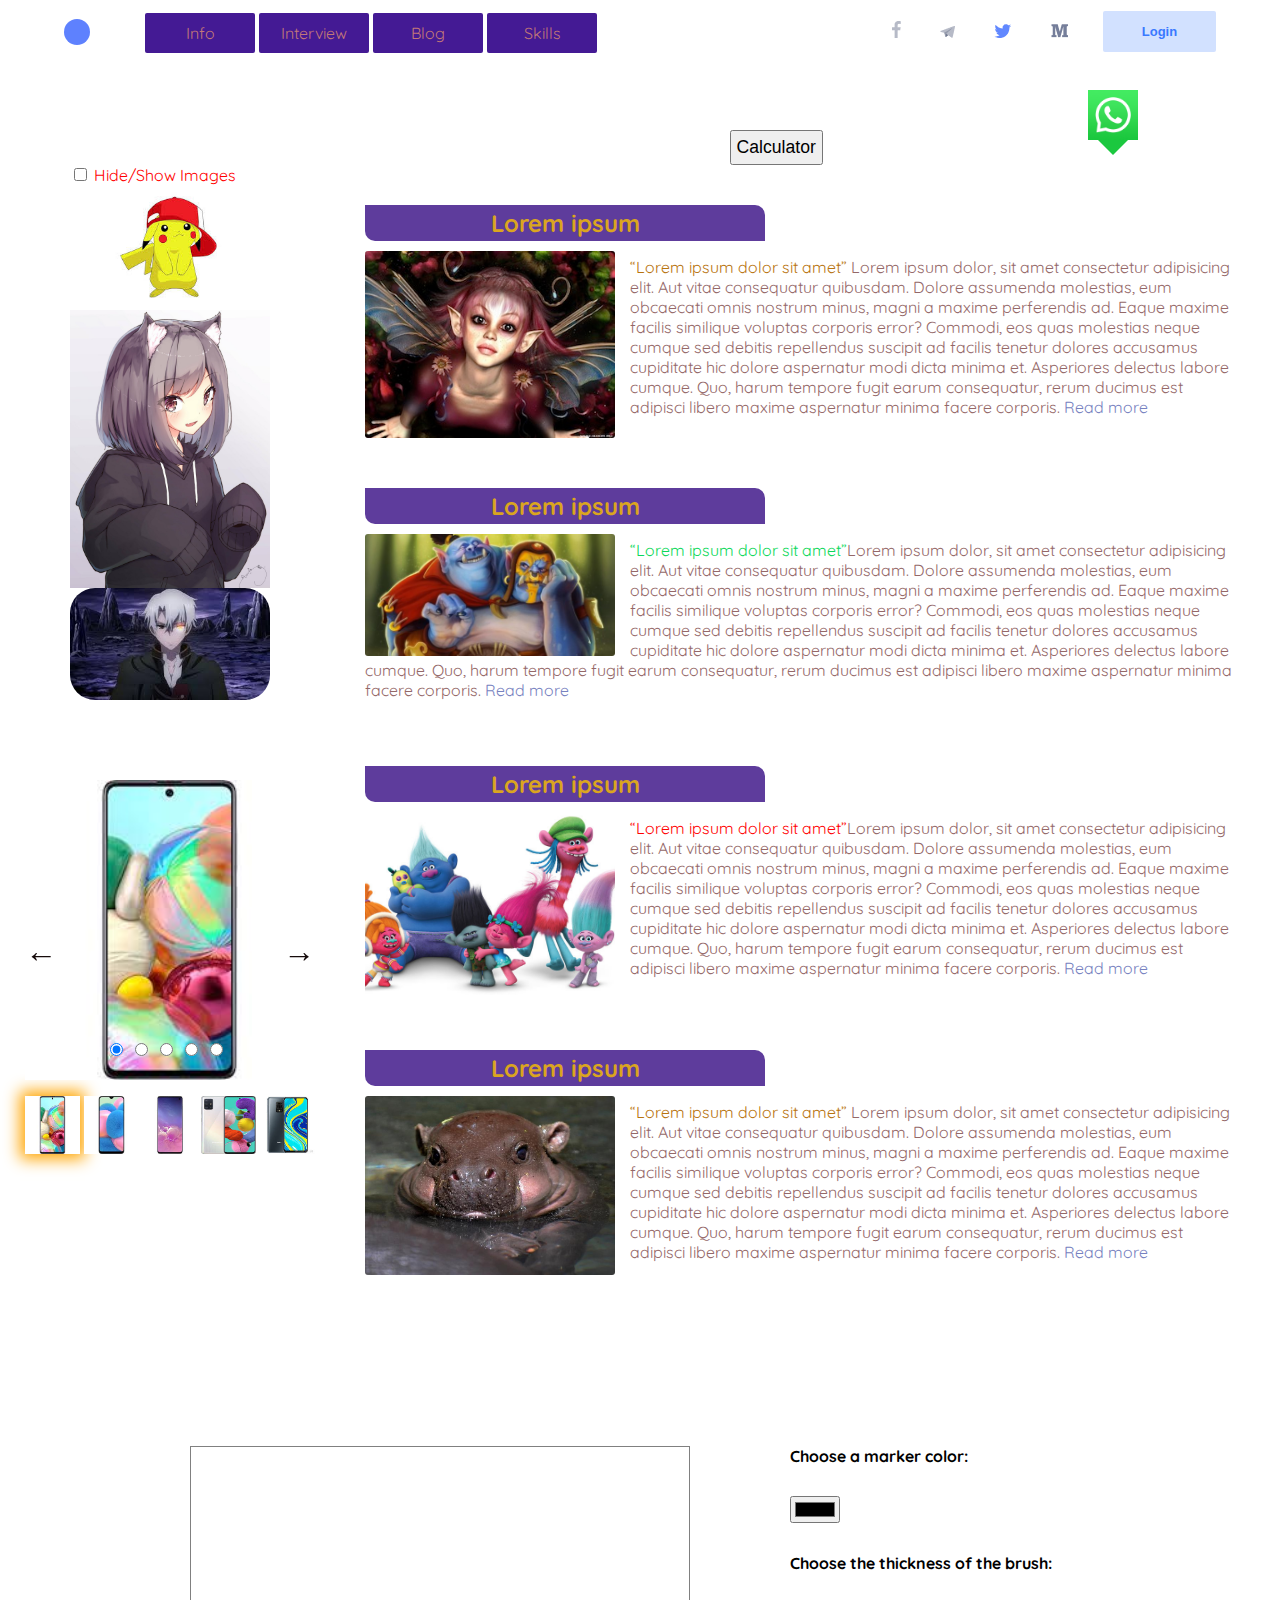
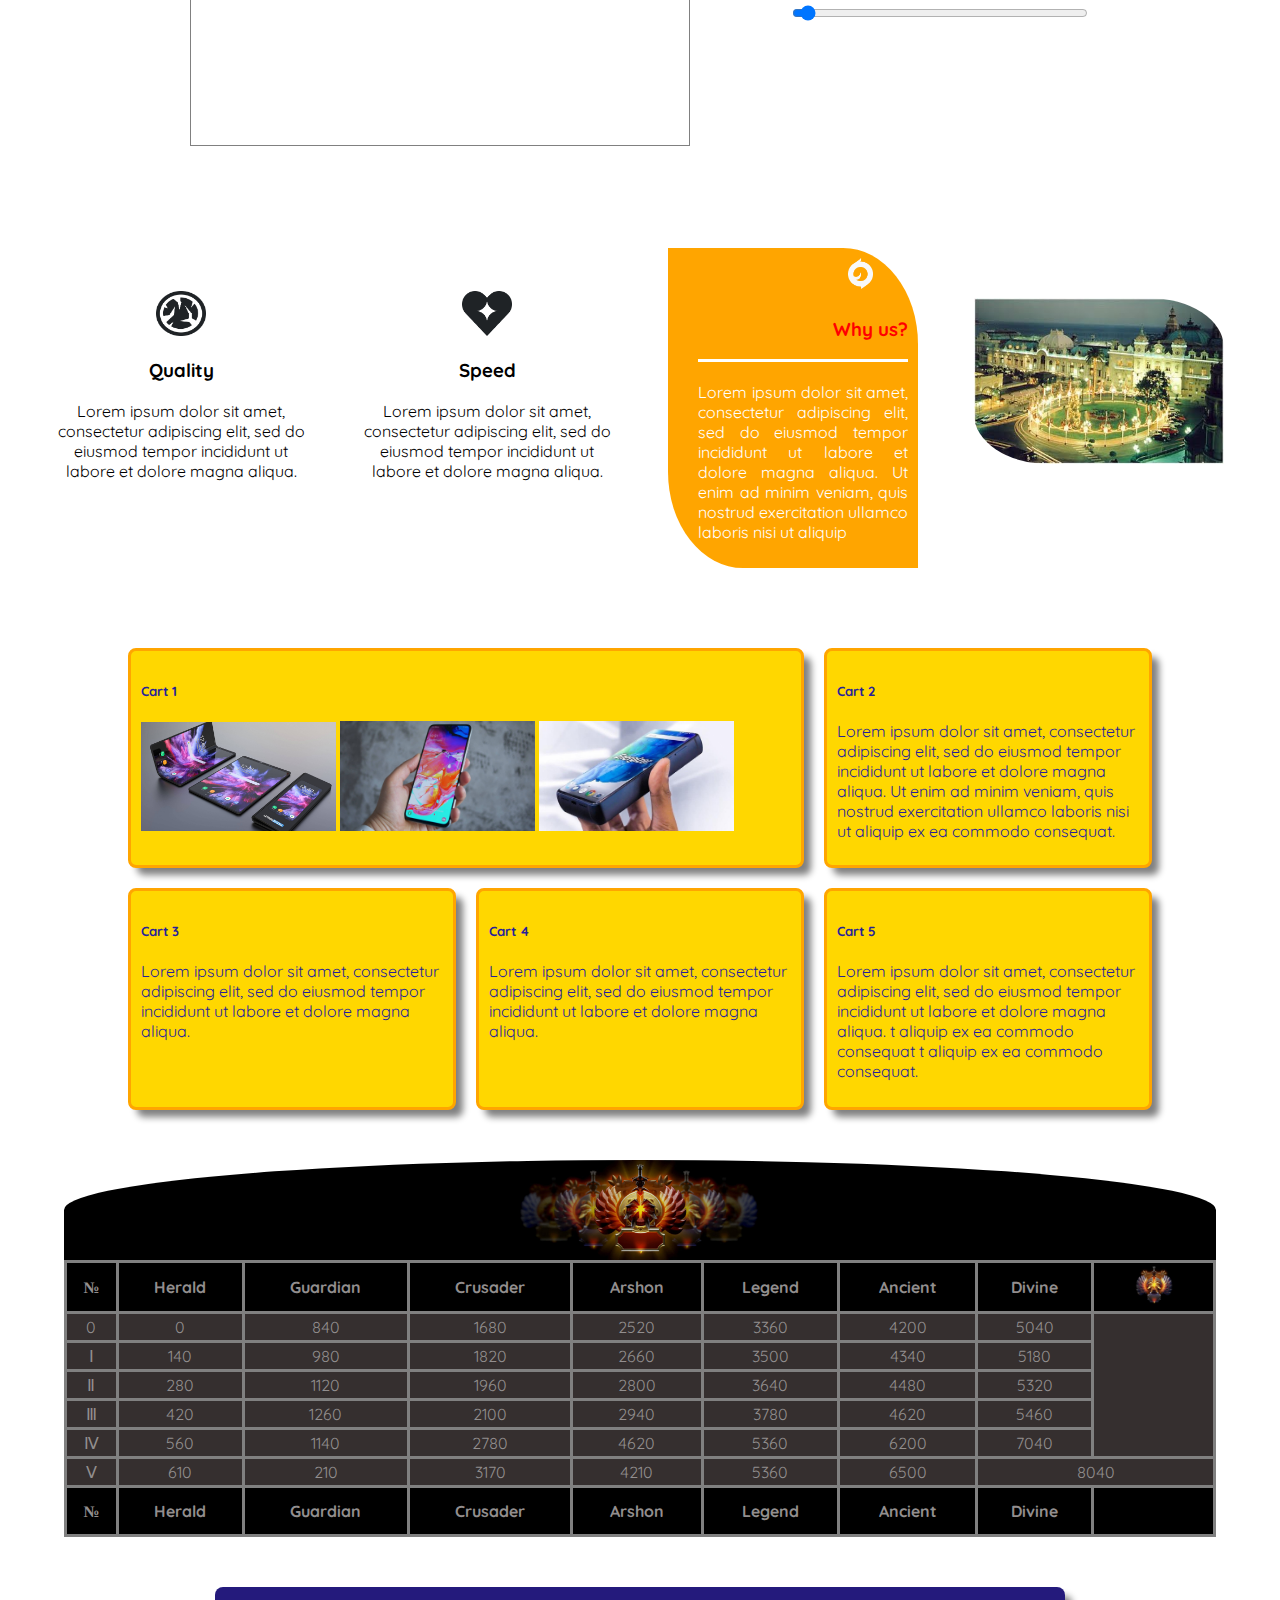
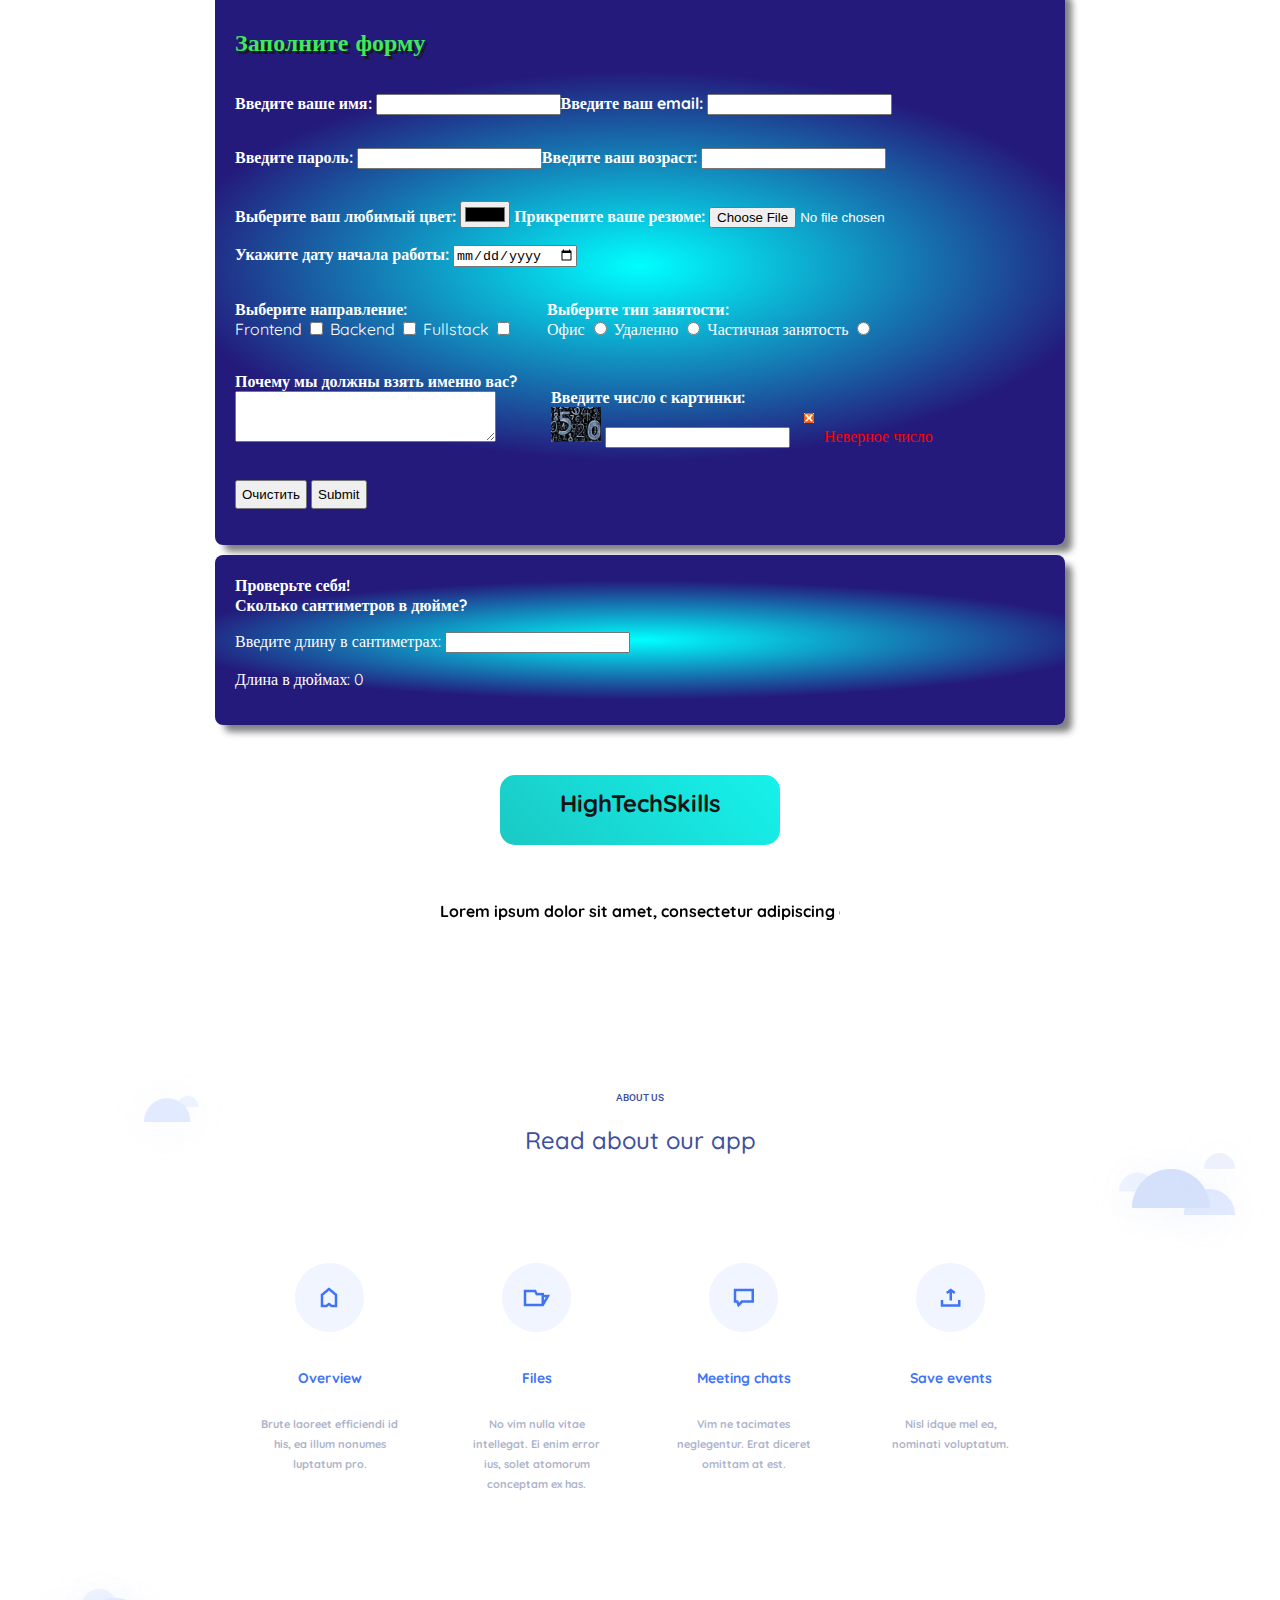
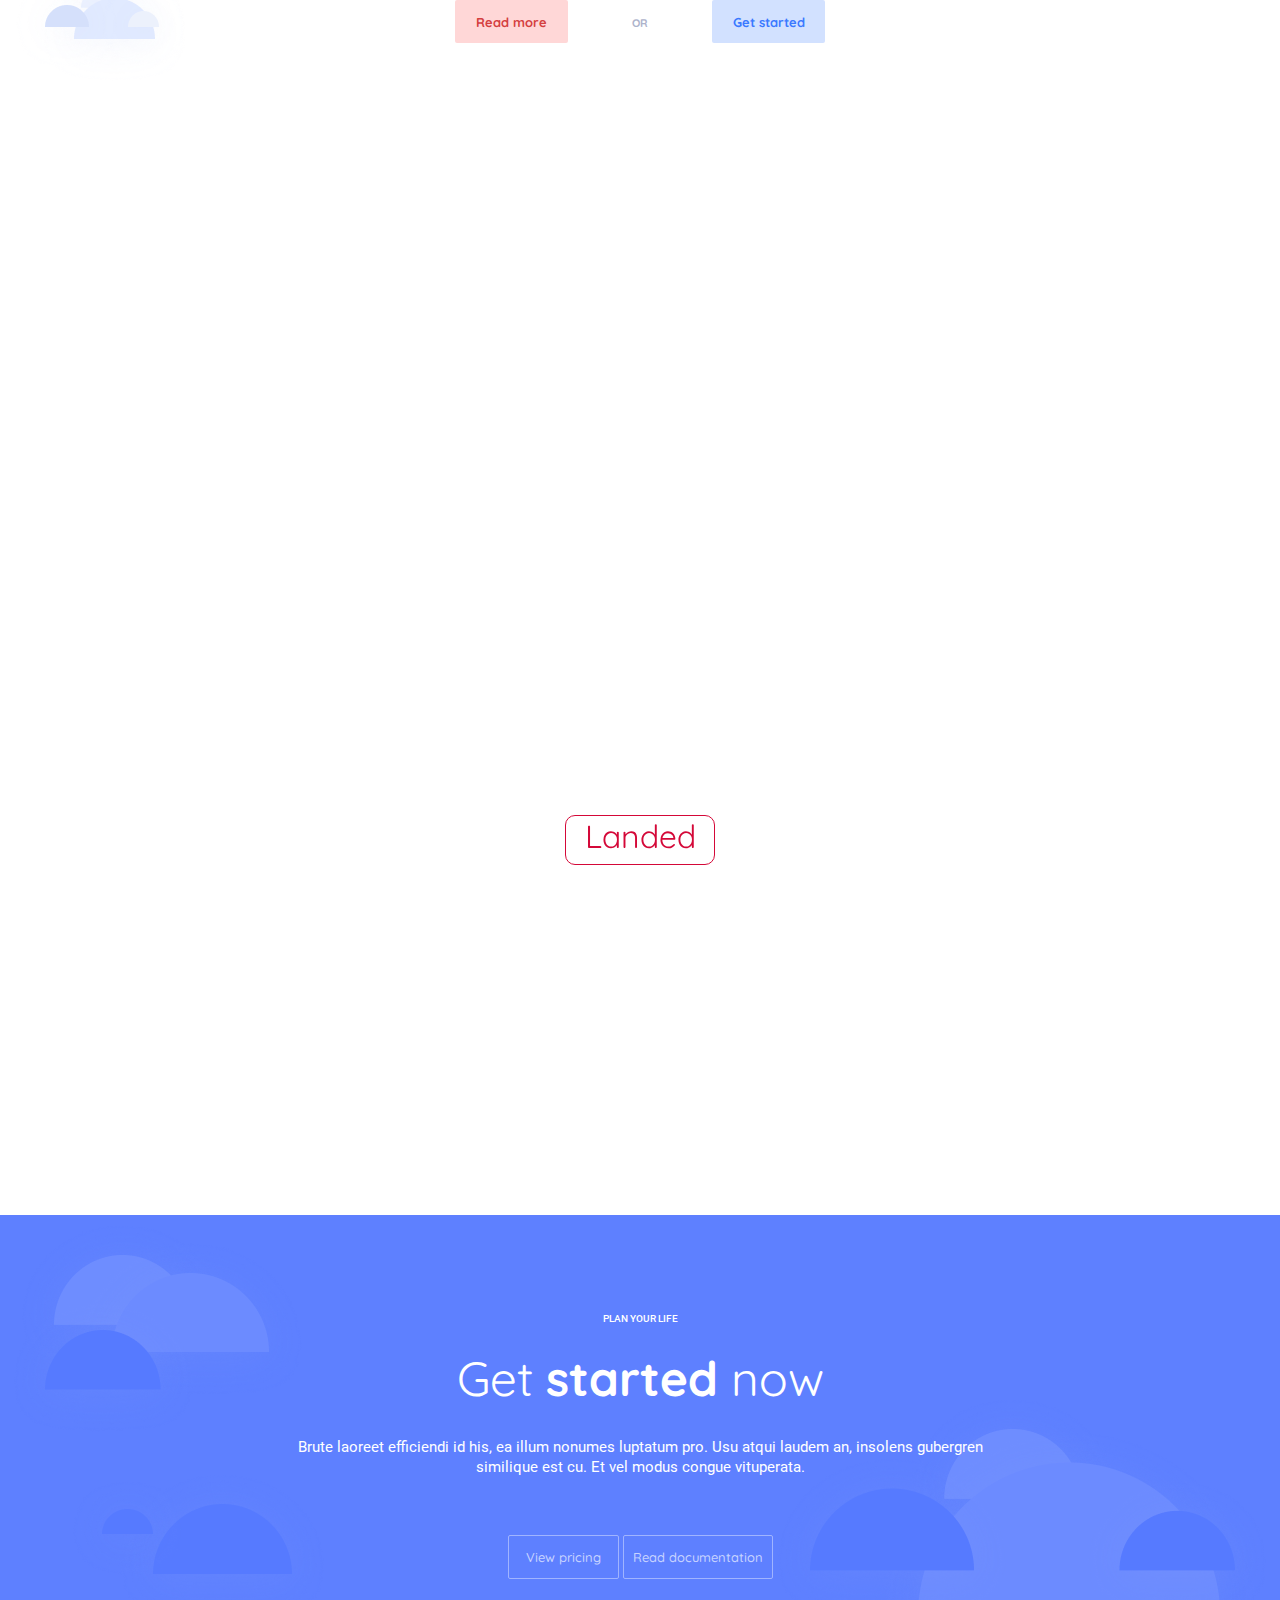
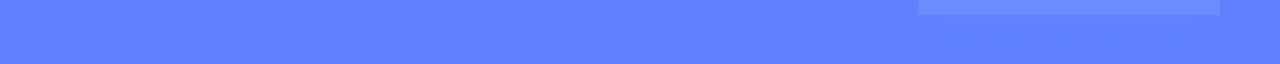
==== commit d264f461: "Added canvas resize" ====
--- a/index.html
+++ b/index.html
@@ -222,7 +222,7 @@
                     <b>Choose a marker color:</b>
                     <input type="color" name='canvas-color' id='canvasColor'>
                     <b>Choose the thickness of the brush:</b>
-                    <input type="range" name='canvas-range' id='canvasRange' min="1" max="100">
+                    <input type="range" name='canvas-range' id='canvasRange' value='4' min="1" max="100">
                 </form>
             </div>
         </div>
--- a/css/style.css
+++ b/css/style.css
@@ -336,6 +336,25 @@
     flex-direction: column;
     grid-row-gap: 30px;
 }
+@media screen and (max-width: 700px) {
+    .canvas{
+        width: 100%;
+        grid-template-columns: auto;
+        grid-template-rows: repeat(2, auto);
+        justify-content: center;
+    }
+    .canvas__main{
+        width: 500px;
+        height: 300px;
+        
+    }
+}
+@media screen and (max-width: 520px) {
+    .canvas__main{
+        width: 100%;
+        
+    }
+}
 /* canvas style end */
 
 .calculator {
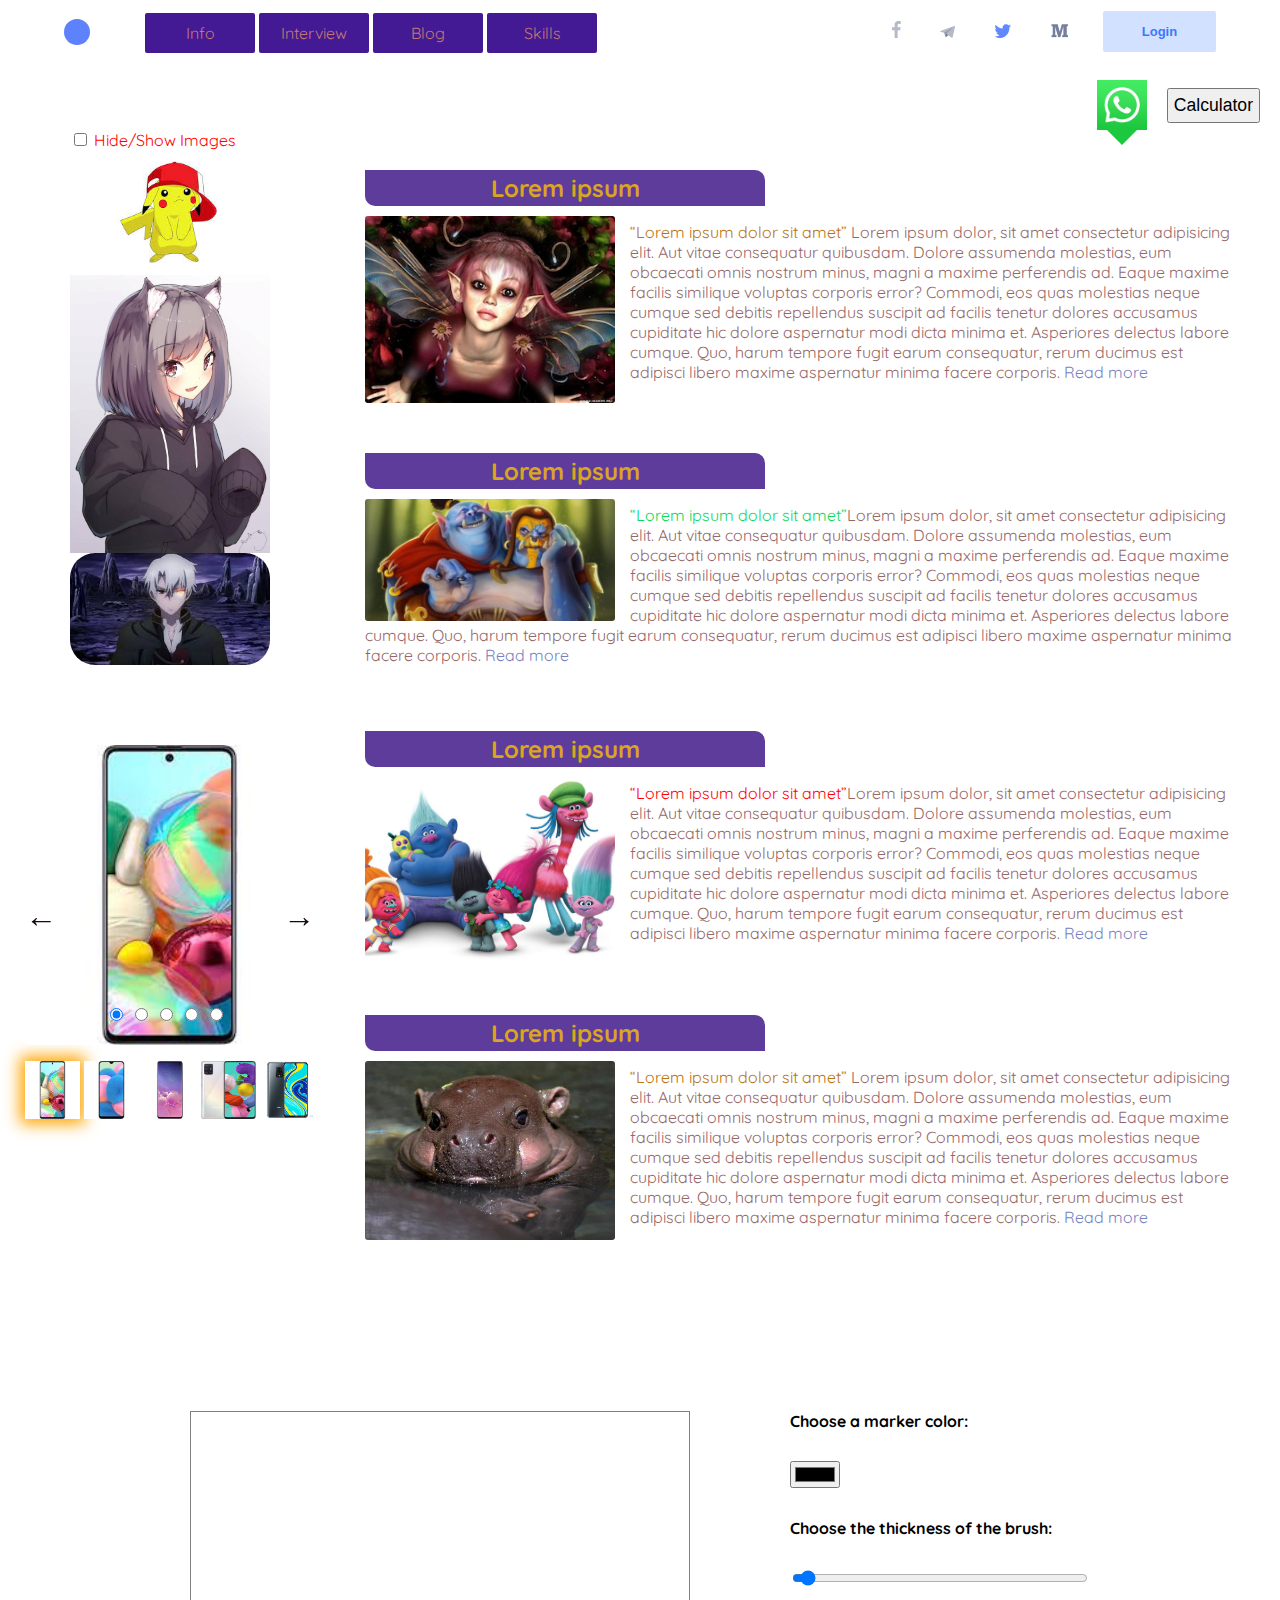
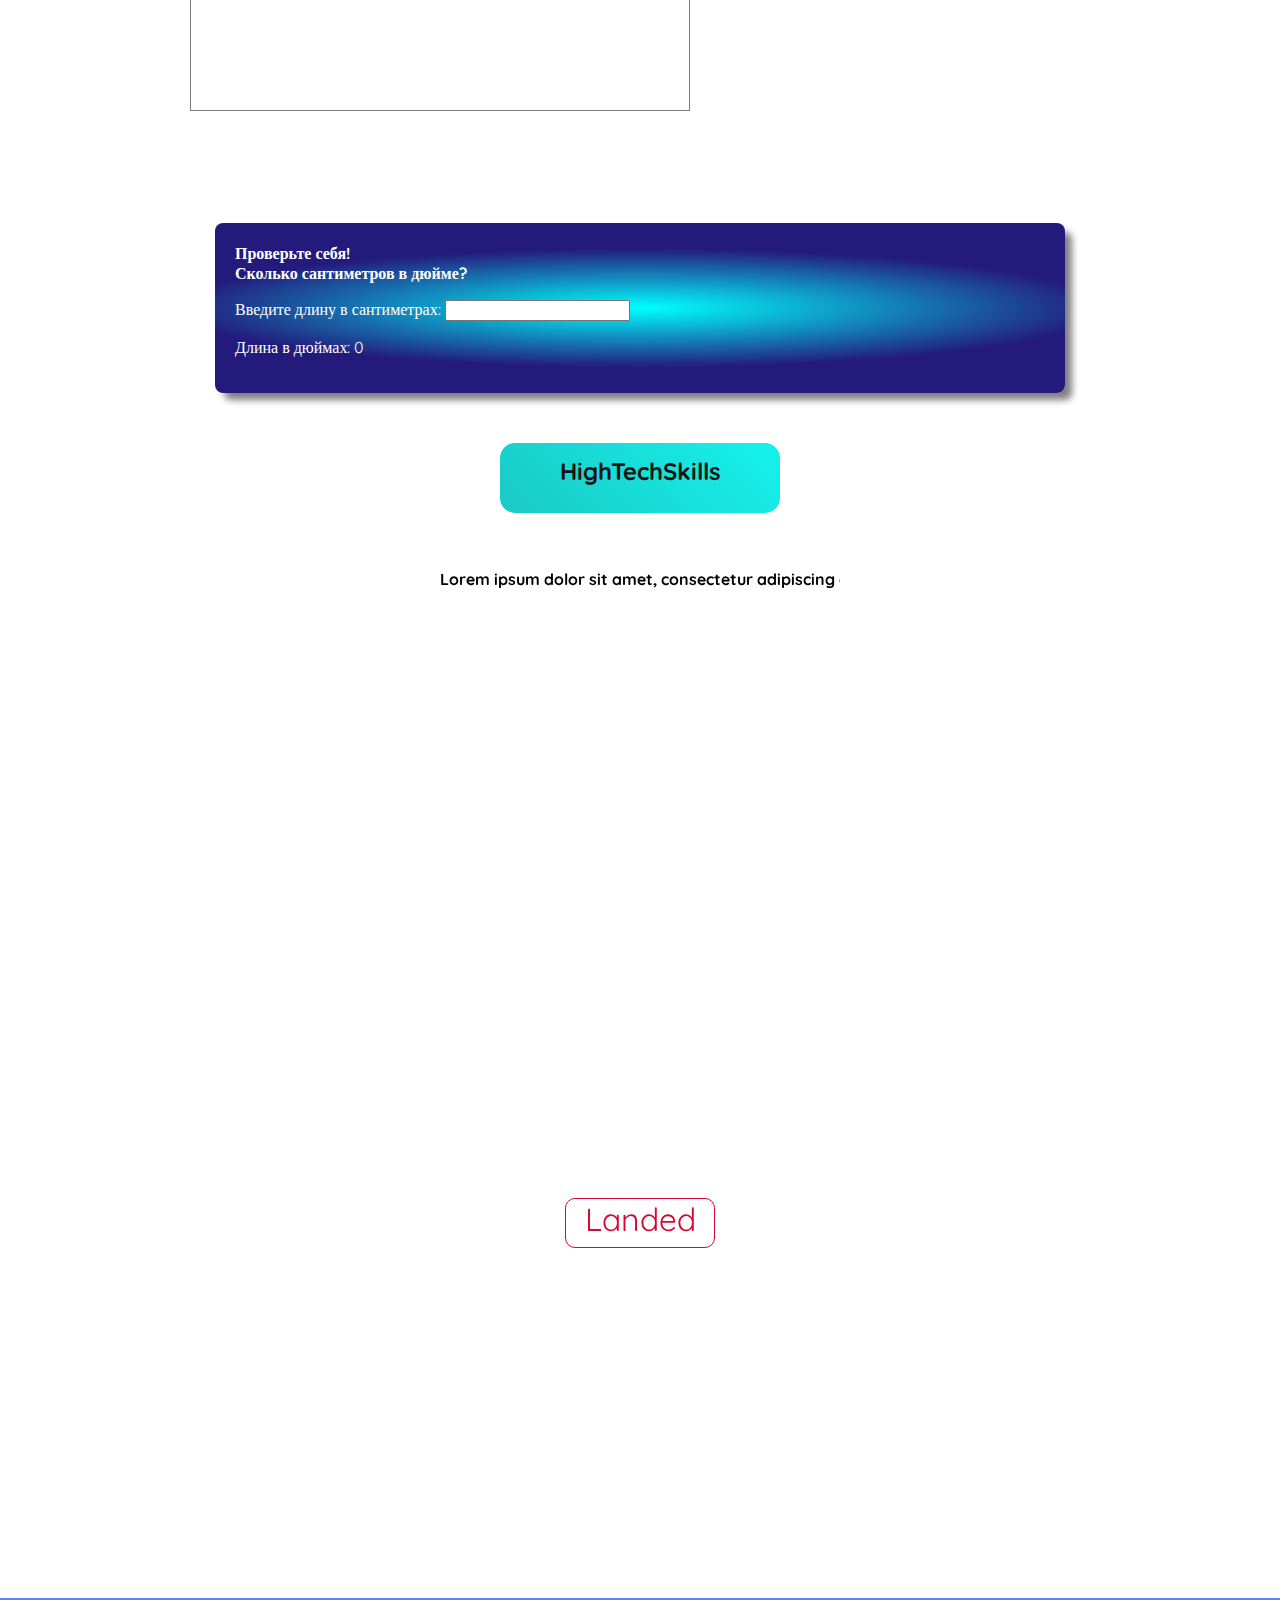
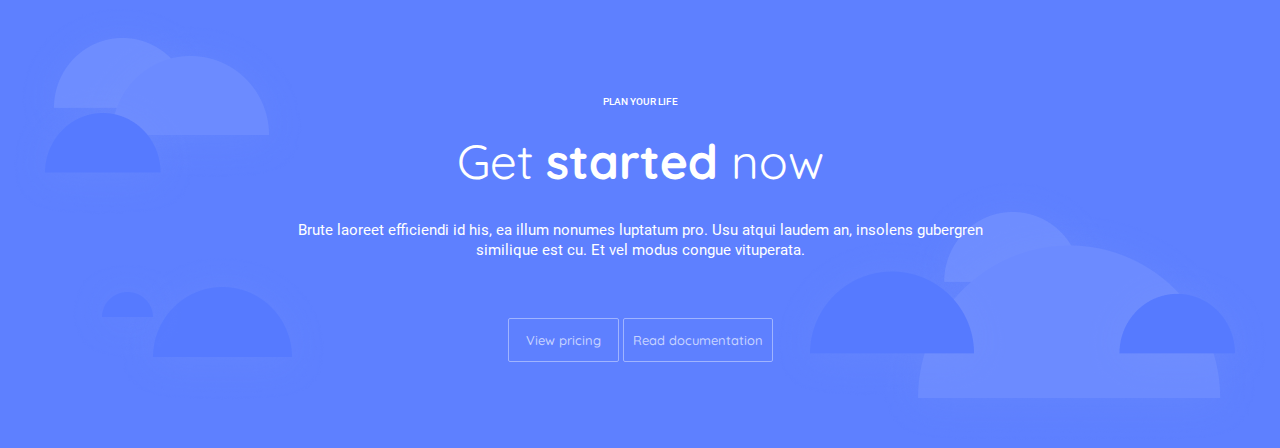
==== commit 03bcbd1d: "Added scrolling animation" ====
--- a/index.html
+++ b/index.html
@@ -12,7 +12,7 @@
 
 <body>
 
-    <header id='header'>
+    <header id='header' class='header'>
         <div class="header-content">
             <div class="header-content__left">
                 <div class="logo"><a href="#"></a></div>
@@ -79,10 +79,12 @@
         </form>
     </section>
 
-
-    <div class="contact"><a href="#"></a></div>
-    <button id='calculator'
-        class='calculator btn'>Calculator</button>
+    <section class="wrap contact-wrap">
+        <div class="contact"><a href="#"></a></div>
+        <button id='calculator'
+            class='calculator btn'>Calculator</button>
+    </section>
+
 
     <div id='blog'
         class="blog">
@@ -215,360 +217,397 @@
     <section class="wrap canvas-wrap">
         <div class="canvas">
             <div>
-                <canvas class='canvas__main' id='canvas'></canvas>
+                <canvas class='canvas__main'
+                    id='canvas'></canvas>
             </div>
             <div>
                 <form class='canvas__painting-tools'>
                     <b>Choose a marker color:</b>
-                    <input type="color" name='canvas-color' id='canvasColor'>
+                    <input type="color"
+                        name='canvas-color'
+                        id='canvasColor'>
                     <b>Choose the thickness of the brush:</b>
-                    <input type="range" name='canvas-range' id='canvasRange' value='4' min="1" max="100">
+                    <input type="range"
+                        name='canvas-range'
+                        id='canvasRange'
+                        value='4'
+                        min="1"
+                        max="100">
                 </form>
             </div>
         </div>
     </section>
 
     <section id='skills'
-        class="skills">
-        <div class="skill-1">
-            <img class='skill-img'
-                src="images/skills/skill_1.png"
-                alt="">
-            <h3>Quality</h3>
-            <p>
-                Lorem ipsum dolor sit amet, consectetur adipiscing elit, sed do eiusmod tempor incididunt ut labore et
-                dolore magna aliqua.
-            </p>
-        </div>
-        <div class="skill-1">
-            <img class='skill-img'
-                src="images/skills/skill_2.png"
-                alt="">
-            <h3>Speed</h3>
-            <p>
-                Lorem ipsum dolor sit amet, consectetur adipiscing elit, sed do eiusmod tempor incididunt ut labore et
-                dolore magna aliqua.
-            </p>
-        </div>
-        <div class="skill-2">
-            <h3>Why us?</h3>
-            <p>
-                Lorem ipsum dolor sit amet, consectetur adipiscing elit, sed do eiusmod tempor incididunt ut labore et
-                dolore magna aliqua. Ut enim ad minim veniam, quis nostrud exercitation ullamco laboris nisi ut aliquip
-            </p>
-        </div>
-        <div class="skill-3">
-            <a href="#">
-                <img src="images/skills/skill_3.jpg"
-                    alt="">
-            </a>
-        </div>
-    </section>
-
+        class="parent">
+        <div class="elem d-none">
+            <div class="skills">
+                <div class="skill-1">
+                    <img class='skill-img'
+                        src="images/skills/skill_1.png"
+                        alt="">
+                    <h3>Quality</h3>
+                    <p>
+                        Lorem ipsum dolor sit amet, consectetur adipiscing elit, sed do eiusmod tempor incididunt ut
+                        labore et
+                        dolore magna aliqua.
+                    </p>
+                </div>
+                <div class="skill-1">
+                    <img class='skill-img'
+                        src="images/skills/skill_2.png"
+                        alt="">
+                    <h3>Speed</h3>
+                    <p>
+                        Lorem ipsum dolor sit amet, consectetur adipiscing elit, sed do eiusmod tempor incididunt ut
+                        labore et
+                        dolore magna aliqua.
+                    </p>
+                </div>
+                <div class="skill-2">
+                    <h3>Why us?</h3>
+                    <p>
+                        Lorem ipsum dolor sit amet, consectetur adipiscing elit, sed do eiusmod tempor incididunt ut
+                        labore et
+                        dolore magna aliqua. Ut enim ad minim veniam, quis nostrud exercitation ullamco laboris nisi ut
+                        aliquip
+                    </p>
+                </div>
+                <div class="skill-3">
+                    <a href="#">
+                        <img src="images/skills/skill_3.jpg"
+                            alt="">
+                    </a>
+                </div>
+            </div>
+        </div>
+
+    </section>
 
     <section id='carts'
-        class='cart-box'>
-
-        <div class="cart-1">
-            <h5><a class='cart-link-text'
-                    href="#">Cart 1</a></h5>
-            <a class='cart-link'
-                href="#">
-                <img src="images/carts/0.jpg"
-                    alt="Картинка загружается">
-            </a>
-            <a class='cart-link'
-                href="#">
-                <img src="images/carts/1.jpg"
-                    alt="Картинка загружается">
-            </a>
-            <a class='cart-link'
-                href="#">
-                <img src="images/carts/2.jpg"
-                    alt="Картинка загружается">
-            </a>
-        </div>
-
-        <div class="cart-2">
-            <h5><a class='cart-link-text'
-                    href="#">Cart 2</a></h5>
-            <p>
-                <a class='cart-link-text'
-                    href="#">
-                    Lorem ipsum dolor sit amet, consectetur adipiscing elit, sed do eiusmod tempor incididunt ut labore
-                    et
-                    dolore magna aliqua. Ut enim ad minim veniam, quis nostrud exercitation ullamco laboris nisi ut
-                    aliquip ex ea commodo consequat.
-                </a>
-            </p>
-        </div>
-
-        <div class="cart-3">
-            <h5><a class='cart-link-text'
-                    href="#">Cart 3</a></h5>
-            <p>
-                <a class='cart-link-text'
-                    href="#">
-                    Lorem ipsum dolor sit amet, consectetur adipiscing elit, sed do eiusmod tempor incididunt ut labore
-                    et
-                    dolore magna aliqua.
-                </a>
-            </p>
-        </div>
-
-        <div class="cart-4">
-            <h5><a class='cart-link-text'
-                    href="#">Cart 4</a></h5>
-            <p>
-                <a class='cart-link-text'
-                    href="#">
-                    Lorem ipsum dolor sit amet, consectetur adipiscing elit, sed do eiusmod tempor incididunt ut labore
-                    et
-                    dolore magna aliqua.
-                </a>
-            </p>
-        </div>
-
-        <div class="cart-5">
-            <h5><a class='cart-link-text'
-                    href="#">Cart 5</a></h5>
-            <p>
-                <a class='cart-link-text'
-                    href="#">
-                    Lorem ipsum dolor sit amet, consectetur adipiscing elit, sed do eiusmod tempor incididunt ut labore
-                    et
-                    dolore magna aliqua. t aliquip ex ea commodo consequat t aliquip ex ea commodo consequat.
-                </a>
-            </p>
-        </div>
-
-        </div>
-    </section>
-
-    <section id='rating'>
-        <table class='table table-rating caption-top'>
-            <caption></caption>
-            <thead>
-                <tr>
-                    <th>№</th>
-                    <th>Herald</th>
-                    <th>Guardian</th>
-                    <th>Crusader</th>
-                    <th>Arshon</th>
-                    <th>Legend</th>
-                    <th>Ancient</th>
-                    <th>Divine</th>
-                    <th>
-                        <img class='table__img'
-                            src="images/table/hqdefault.jpg"
-                            alt="crown">
-                    </th>
-                </tr>
-            </thead>
-            <tbody>
-                <tr>
-                    <td>0</td>
-                    <td>0</td>
-                    <td>840</td>
-                    <td>1680</td>
-                    <td>2520</td>
-                    <td>3360</td>
-                    <td>4200</td>
-                    <td>5040</td>
-                    <td rowspan='5'></td>
-                </tr>
-                <tr>
-                    <td>&#8544;</td>
-                    <td>140</td>
-                    <td>980</td>
-                    <td>1820</td>
-                    <td>2660</td>
-                    <td>3500</td>
-                    <td>4340</td>
-                    <td>5180</td>
-                </tr>
-                <tr>
-                    <td>&#8545;</td>
-                    <td>280</td>
-                    <td>1120</td>
-                    <td>1960</td>
-                    <td>2800</td>
-                    <td>3640</td>
-                    <td>4480</td>
-                    <td>5320</td>
-                </tr>
-                <tr>
-                    <td>&#8546;</td>
-                    <td>420</td>
-                    <td>1260</td>
-                    <td>2100</td>
-                    <td>2940</td>
-                    <td>3780</td>
-                    <td>4620</td>
-                    <td>5460</td>
-                </tr>
-                <tr>
-                    <td>&#8547;</td>
-                    <td>560</td>
-                    <td>1140</td>
-                    <td>2780</td>
-                    <td>4620</td>
-                    <td>5360</td>
-                    <td>6200</td>
-                    <td>7040</td>
-                </tr>
-                <tr>
-                    <td>&#8548;</td>
-                    <td>610</td>
-                    <td>210</td>
-                    <td>3170</td>
-                    <td>4210</td>
-                    <td>5360</td>
-                    <td>6500</td>
-                    <td colspan='2'>8040</td>
-                </tr>
-            </tbody>
-            <tfoot>
-                <tr>
-                    <th>№</th>
-                    <th>Herald</th>
-                    <th>Guardian</th>
-                    <th>Crusader</th>
-                    <th>Arshon</th>
-                    <th>Legend</th>
-                    <th>Ancient</th>
-                    <th>Divine</th>
-                    <th></th>
-                </tr>
-            </tfoot>
-        </table>
-    </section>
-
-    <form id='form-poll'
-        class='form-poll'
-        action=""
-        autocomplete
-        method='get'
-        name='form-poll'>
-        <h2>Заполните форму</h2>
-
-        <div class='form-poll__data'>
-            <p>
-                <b>Введите ваше имя:</b>
-                <input type="text"
-                    name='username'
-                    required>
-            </p>
-            <p>
-                <b>Введите ваш email:</b>
-                <input type="email"
-                    name='email'
-                    required>
-            </p>
-        </div>
-
-        <div class='form-poll__data'>
-            <p>
-                <b>Введите пароль:</b>
-                <input type="password"
-                    name='password'
-                    required>
-            </p>
-            <p>
-                <b>Введите ваш возраст:</b>
-                <input type="number"
-                    name='number'
-                    required>
-            </p>
-        </div>
-
-        <p>
-            <b>Выберите ваш любимый цвет:</b>
-            <input type="color"
-                name='color'>
-
-            <b>Прикрепите ваше резюме:</b>
-            <input type="file"
-                name='file'>
-        </p>
-
-        <p>
-            <b>Укажите дату начала работы:</b>
-            <input type="date"
-                name='date'>
-        </p>
-
-
-        <p class='fild'>
-            <b>Выберите направление:</b><br>
-
-            <label for="frontend">Frontend</label>
-            <input type="checkbox"
-                name='check'
-                id='frontend'>
-
-            <label for="backend">Backend</label>
-            <input type="checkbox"
-                name='check'
-                id='backend'>
-
-            <label for="fullstack">Fullstack</label>
-            <input type="checkbox"
-                name='check'
-                id='fullstack'>
-        </p>
-
-
-        <p class='fild'>
-            <b>Выберите тип занятости:</b><br>
-
-            <label for="office">Офис</label>
-            <input type="radio"
-                name='rad'
-                id='office'>
-
-            <label for="remotely">Удаленно</label>
-            <input type="radio"
-                name='rad'
-                id='remotely'>
-
-            <label for="almost">Частичная занятость</label>
-            <input type="radio"
-                name='rad'
-                id='almost'>
-        </p>
-
-        <p class='fild'>
-            <b>Почему мы должны взять именно вас?</b><br>
-            <textarea name="comments"
-                id=""
-                cols="30"
-                rows="3"></textarea>
-        </p>
-
-        <p class='captcha fild'>
-            <b>Введите число с картинки:</b><br>
-            <img src="images/form/captcha.jfif"
-                alt="">
-            <input class='captcha__check'
-                type="text"
-                name='captcha'
-                required
-                pattern="801134587">
-            <span class="captcha__span"></span>
-            <span class="captcha__false">Неверное число</span>
-        </p>
-
-        <p>
-            <input class="btn btn-primary"
-                type="reset"
-                name='reset'
-                value='Очистить'>
-            <input class="btn btn-success"
-                type="submit"
-                name='submit'>
-        </p>
-    </form>
+        class="parent">
+        <div class="elem d-none">
+            <div class='carts'>
+
+                <div class="cart-1">
+                    <h5><a class='cart-link-text'
+                            href="#">Cart 1</a></h5>
+                    <a class='cart-link'
+                        href="#">
+                        <img src="images/carts/0.jpg"
+                            alt="Картинка загружается">
+                    </a>
+                    <a class='cart-link'
+                        href="#">
+                        <img src="images/carts/1.jpg"
+                            alt="Картинка загружается">
+                    </a>
+                    <a class='cart-link'
+                        href="#">
+                        <img src="images/carts/2.jpg"
+                            alt="Картинка загружается">
+                    </a>
+                </div>
+
+                <div class="cart-2">
+                    <h5><a class='cart-link-text'
+                            href="#">Cart 2</a></h5>
+                    <p>
+                        <a class='cart-link-text'
+                            href="#">
+                            Lorem ipsum dolor sit amet, consectetur adipiscing elit, sed do eiusmod tempor incididunt ut
+                            labore
+                            et
+                            dolore magna aliqua. Ut enim ad minim veniam, quis nostrud exercitation ullamco laboris nisi
+                            ut
+                            aliquip ex ea commodo consequat.
+                        </a>
+                    </p>
+                </div>
+
+                <div class="cart-3">
+                    <h5><a class='cart-link-text'
+                            href="#">Cart 3</a></h5>
+                    <p>
+                        <a class='cart-link-text'
+                            href="#">
+                            Lorem ipsum dolor sit amet, consectetur adipiscing elit, sed do eiusmod tempor incididunt ut
+                            labore
+                            et
+                            dolore magna aliqua.
+                        </a>
+                    </p>
+                </div>
+
+                <div class="cart-4">
+                    <h5><a class='cart-link-text'
+                            href="#">Cart 4</a></h5>
+                    <p>
+                        <a class='cart-link-text'
+                            href="#">
+                            Lorem ipsum dolor sit amet, consectetur adipiscing elit, sed do eiusmod tempor incididunt ut
+                            labore
+                            et
+                            dolore magna aliqua.
+                        </a>
+                    </p>
+                </div>
+
+                <div class="cart-5">
+                    <h5><a class='cart-link-text'
+                            href="#">Cart 5</a></h5>
+                    <p>
+                        <a class='cart-link-text'
+                            href="#">
+                            Lorem ipsum dolor sit amet, consectetur adipiscing elit, sed do eiusmod tempor incididunt ut
+                            labore
+                            et
+                            dolore magna aliqua. t aliquip ex ea commodo consequat t aliquip ex ea commodo consequat.
+                        </a>
+                    </p>
+                </div>
+
+            </div>
+        </div>
+        </div>
+    </section>
+
+
+    <section id='rating'
+        class="parent">
+        <div class="elem d-none">
+            <div>
+                <table class='table table-rating caption-top'>
+                    <caption></caption>
+                    <thead>
+                        <tr>
+                            <th>№</th>
+                            <th>Herald</th>
+                            <th>Guardian</th>
+                            <th>Crusader</th>
+                            <th>Arshon</th>
+                            <th>Legend</th>
+                            <th>Ancient</th>
+                            <th>Divine</th>
+                            <th>
+                                <img class='table__img'
+                                    src="images/table/hqdefault.jpg"
+                                    alt="crown">
+                            </th>
+                        </tr>
+                    </thead>
+                    <tbody>
+                        <tr>
+                            <td>0</td>
+                            <td>0</td>
+                            <td>840</td>
+                            <td>1680</td>
+                            <td>2520</td>
+                            <td>3360</td>
+                            <td>4200</td>
+                            <td>5040</td>
+                            <td rowspan='5'></td>
+                        </tr>
+                        <tr>
+                            <td>&#8544;</td>
+                            <td>140</td>
+                            <td>980</td>
+                            <td>1820</td>
+                            <td>2660</td>
+                            <td>3500</td>
+                            <td>4340</td>
+                            <td>5180</td>
+                        </tr>
+                        <tr>
+                            <td>&#8545;</td>
+                            <td>280</td>
+                            <td>1120</td>
+                            <td>1960</td>
+                            <td>2800</td>
+                            <td>3640</td>
+                            <td>4480</td>
+                            <td>5320</td>
+                        </tr>
+                        <tr>
+                            <td>&#8546;</td>
+                            <td>420</td>
+                            <td>1260</td>
+                            <td>2100</td>
+                            <td>2940</td>
+                            <td>3780</td>
+                            <td>4620</td>
+                            <td>5460</td>
+                        </tr>
+                        <tr>
+                            <td>&#8547;</td>
+                            <td>560</td>
+                            <td>1140</td>
+                            <td>2780</td>
+                            <td>4620</td>
+                            <td>5360</td>
+                            <td>6200</td>
+                            <td>7040</td>
+                        </tr>
+                        <tr>
+                            <td>&#8548;</td>
+                            <td>610</td>
+                            <td>210</td>
+                            <td>3170</td>
+                            <td>4210</td>
+                            <td>5360</td>
+                            <td>6500</td>
+                            <td colspan='2'>8040</td>
+                        </tr>
+                    </tbody>
+                    <tfoot>
+                        <tr>
+                            <th>№</th>
+                            <th>Herald</th>
+                            <th>Guardian</th>
+                            <th>Crusader</th>
+                            <th>Arshon</th>
+                            <th>Legend</th>
+                            <th>Ancient</th>
+                            <th>Divine</th>
+                            <th></th>
+                        </tr>
+                    </tfoot>
+                </table>
+            </div>
+        </div>
+    </section>
+
+
+    <section id='form-poll'
+        class="parent">
+        <div class="elem d-none">
+            <form class='form-poll'
+                action=""
+                autocomplete
+                method='get'
+                name='form-poll'>
+                <h2>Заполните форму</h2>
+
+                <div class='form-poll__data'>
+                    <p>
+                        <b>Введите ваше имя:</b>
+                        <input type="text"
+                            name='username'
+                            required>
+                    </p>
+                    <p>
+                        <b>Введите ваш email:</b>
+                        <input type="email"
+                            name='email'
+                            required>
+                    </p>
+                </div>
+
+                <div class='form-poll__data'>
+                    <p>
+                        <b>Введите пароль:</b>
+                        <input type="password"
+                            name='password'
+                            required>
+                    </p>
+                    <p>
+                        <b>Введите ваш возраст:</b>
+                        <input type="number"
+                            name='number'
+                            required>
+                    </p>
+                </div>
+
+                <p>
+                    <b>Выберите ваш любимый цвет:</b>
+                    <input type="color"
+                        name='color'>
+
+                    <b>Прикрепите ваше резюме:</b>
+                    <input type="file"
+                        name='file'>
+                </p>
+
+                <p>
+                    <b>Укажите дату начала работы:</b>
+                    <input type="date"
+                        name='date'>
+                </p>
+
+
+                <p class='fild'>
+                    <b>Выберите направление:</b><br>
+
+                    <label for="frontend">Frontend</label>
+                    <input type="checkbox"
+                        name='check'
+                        id='frontend'>
+
+                    <label for="backend">Backend</label>
+                    <input type="checkbox"
+                        name='check'
+                        id='backend'>
+
+                    <label for="fullstack">Fullstack</label>
+                    <input type="checkbox"
+                        name='check'
+                        id='fullstack'>
+                </p>
+
+
+                <p class='fild'>
+                    <b>Выберите тип занятости:</b><br>
+
+                    <label for="office">Офис</label>
+                    <input type="radio"
+                        name='rad'
+                        id='office'>
+
+                    <label for="remotely">Удаленно</label>
+                    <input type="radio"
+                        name='rad'
+                        id='remotely'>
+
+                    <label for="almost">Частичная занятость</label>
+                    <input type="radio"
+                        name='rad'
+                        id='almost'>
+                </p>
+
+                <p class='fild'>
+                    <b>Почему мы должны взять именно вас?</b><br>
+                    <textarea name="comments"
+                        id=""
+                        cols="30"
+                        rows="3"></textarea>
+                </p>
+
+                <p class='captcha fild'>
+                    <b>Введите число с картинки:</b><br>
+                    <img src="images/form/captcha.jfif"
+                        alt="">
+                    <input class='captcha__check'
+                        type="text"
+                        name='captcha'
+                        required
+                        pattern="801134587">
+                    <span class="captcha__span"></span>
+                    <span class="captcha__false">Неверное число</span>
+                </p>
+
+                <p>
+                    <input class="btn btn-primary"
+                        type="reset"
+                        name='reset'
+                        value='Очистить'>
+                    <input class="btn btn-success"
+                        type="submit"
+                        name='submit'>
+                </p>
+            </form>
+        </div>
+    </section>
+
 
     <form class='form-poll'
         oninput="result.value=(cm.value / 2.54).toFixed(2)">
@@ -602,75 +641,79 @@
         </p>
     </div>
 
-
     <section id='features'
-        class="features-wrap wrap">
-        <div class="features-content">
-            <a href="#">about us</a>
-            <h2><a href="#">Read about our app</a></h2>
-
-            <div class="features">
-                <div>
-                    <p class='features__icon'>
-                        <a href="#"><img src="images/features/overview.png"
-                                alt="overview"></a>
-                    </p>
-                    <h5><a href="#">Overview</a></h5>
-                    <p class='features__text'>
-                        <a href="#">
-                            Brute laoreet efficiendi id his, ea illum nonumes luptatum pro.
-                        </a>
-                    </p>
-                </div>
-
-                <div>
-                    <p class="features__icon">
-                        <a href="#"><img src="images/features/files.png"
-                                alt="files"></a>
-                    </p>
-                    <h5><a href="#">Files</a></h5>
-                    <p class='features__text'>
-                        <a href="#">
-                            No vim nulla vitae intellegat. Ei enim error ius, solet atomorum conceptam ex has.
-                        </a>
-                    </p>
-                </div>
-                <div>
-                    <p class="features__icon">
-                        <a href="#"><img src="images/features/meeting.png"
-                                alt="meeting"></a>
-                    </p>
-                    <h5><a href="#">Meeting chats</a></h5>
-                    <p class='features__text'>
-                        <a href="#">
-                            Vim ne tacimates neglegentur. Erat diceret omittam at est.
-                        </a>
-                    </p>
-                </div>
-                <div>
-                    <p class="features__icon">
-                        <a href="#"><img src="images/features/save.png"
-                                alt="save"></a>
-                    </p>
-                    <h5><a href="#">Save events</a></h5>
-                    <p class='features__text'>
-                        <a href="#">
-                            Nisl idque mel ea, nominati voluptatum.
-                        </a>
-                    </p>
+        class="parent">
+        <div class="elem d-none">
+            <div class="features-wrap wrap">
+                <div class="features-content">
+                    <a href="#">about us</a>
+                    <h2><a href="#">Read about our app</a></h2>
+
+                    <div class="features">
+                        <div>
+                            <p class='features__icon'>
+                                <a href="#"><img src="images/features/overview.png"
+                                        alt="overview"></a>
+                            </p>
+                            <h5><a href="#">Overview</a></h5>
+                            <p class='features__text'>
+                                <a href="#">
+                                    Brute laoreet efficiendi id his, ea illum nonumes luptatum pro.
+                                </a>
+                            </p>
+                        </div>
+
+                        <div>
+                            <p class="features__icon">
+                                <a href="#"><img src="images/features/files.png"
+                                        alt="files"></a>
+                            </p>
+                            <h5><a href="#">Files</a></h5>
+                            <p class='features__text'>
+                                <a href="#">
+                                    No vim nulla vitae intellegat. Ei enim error ius, solet atomorum conceptam ex has.
+                                </a>
+                            </p>
+                        </div>
+                        <div>
+                            <p class="features__icon">
+                                <a href="#"><img src="images/features/meeting.png"
+                                        alt="meeting"></a>
+                            </p>
+                            <h5><a href="#">Meeting chats</a></h5>
+                            <p class='features__text'>
+                                <a href="#">
+                                    Vim ne tacimates neglegentur. Erat diceret omittam at est.
+                                </a>
+                            </p>
+                        </div>
+                        <div>
+                            <p class="features__icon">
+                                <a href="#"><img src="images/features/save.png"
+                                        alt="save"></a>
+                            </p>
+                            <h5><a href="#">Save events</a></h5>
+                            <p class='features__text'>
+                                <a href="#">
+                                    Nisl idque mel ea, nominati voluptatum.
+                                </a>
+                            </p>
+                        </div>
+                    </div>
+
+                    <p class="block-buttons">
+                        <a class='wrap'
+                            href="#">Read more</a>
+                        <span>OR</span>
+                        <a class='wrap'
+                            href="#">Get started</a>
+                    </p>
+
                 </div>
             </div>
-
-            <p class="block-buttons">
-                <a class='wrap'
-                    href="#">Read more</a>
-                <span>OR</span>
-                <a class='wrap'
-                    href="#">Get started</a>
-            </p>
-
-        </div>
-    </section>
+        </div>
+    </section>
+
 
     <div class="visual-section-1"></div>
     <div class="visual-section-2">
@@ -681,13 +724,14 @@
 
 
     <section id='started'
-        class='get-started-wrap'>
+        class="get-started-wrap">
         <div class="get-started">
             <a href="#">PLAN YOUR LIFE</a>
             <h5><a href="#">Get <b class='fw-bold'>started</b> now</a></h5>
             <p class='get-started__text'>
                 <a href="#">
-                    Brute laoreet efficiendi id his, ea illum nonumes luptatum pro. Usu atqui laudem an, insolens
+                    Brute laoreet efficiendi id his, ea illum nonumes luptatum pro. Usu atqui laudem an,
+                    insolens
                     gubergren
                     similique est cu. Et vel modus congue vituperata.
                 </a>
@@ -699,6 +743,7 @@
         </div>
     </section>
 
+
     <script src="./scripts/index.js"></script>
 </body>
 
--- a/css/style.css
+++ b/css/style.css
@@ -127,7 +127,15 @@
 .close:hover {
     opacity: 0.6;
 }
-
+.d-block{
+    display: block;
+}
+.d-none{
+    display: none;
+}
+.elem{
+    animation: animElem 1s 1;
+}
 /* modal-form style start */
 
 .modal-form {
@@ -149,13 +157,12 @@
     background: rgba(175, 215, 223, 0.966);
     border-radius: 5px;
     box-shadow: 8px 8px 7px -1px rgb(160, 153, 153);
-    animation: loginForm 0.3s 1;
-}
-
-@keyframes loginForm {
+    animation: animElem 0.3s 1;
+}
+
+@keyframes animElem {
     0% {
         opacity: 0;
-        transform: scale(0.1);
     }
 }
 
@@ -182,7 +189,7 @@
 
 /* header start */
 
-header {
+.header {
     min-height: 80px;
     padding-top: 10px;
     font-family: 'Quicksand';
@@ -337,32 +344,13 @@
     grid-row-gap: 30px;
 }
 @media screen and (max-width: 700px) {
-    .canvas{
-        width: 100%;
-        grid-template-columns: auto;
-        grid-template-rows: repeat(2, auto);
-        justify-content: center;
-    }
-    .canvas__main{
-        width: 500px;
-        height: 300px;
-        
-    }
-}
-@media screen and (max-width: 520px) {
-    .canvas__main{
-        width: 100%;
-        
+    .canvas-wrap{
+        display: none;
     }
 }
 /* canvas style end */
 
-.calculator {
-    position: sticky;
-    top: 15px;
-    left: 57%;
-    font-size: 1.1rem;
-}
+
 
 .blog {
     display: flex;
@@ -549,11 +537,14 @@
 /* article end */
 
 /* contact start */
-
+.contact-wrap{
+    position: sticky;
+    top: 10px;
+    justify-content: flex-end;
+    padding-right: 20px;
+}
 .contact {
     position: relative;
-    top: 10px;
-    left: 85%;
     width: 50px;
     height: 50px;
     background-image: url('../images/whatsApp.png');
@@ -575,6 +566,10 @@
     border: 15px solid transparent;
     border-top: 15px solid rgb(27, 200, 63);
 }
+.calculator {
+    margin-left: 20px;
+    font-size: 1.1rem;
+}
 
 /* contact end */
 
@@ -631,7 +626,7 @@
     align-items: baseline;
 }
 
-div[class ^='skill'] {
+div[class |='skill'] {
     flex-basis: 250px;
 }
 
@@ -682,7 +677,7 @@
 
 /* cart-box start  */
 
-.cart-box {
+.carts {
     width: 80%;
     min-height: 400px;
     margin: 0 auto;
@@ -693,7 +688,7 @@
     grid-gap: 20px;
 }
 
-div[class ^='cart'] {
+div[class |='cart'] {
     background: gold;
     border: 3px solid orange;
     border-radius: 8px;
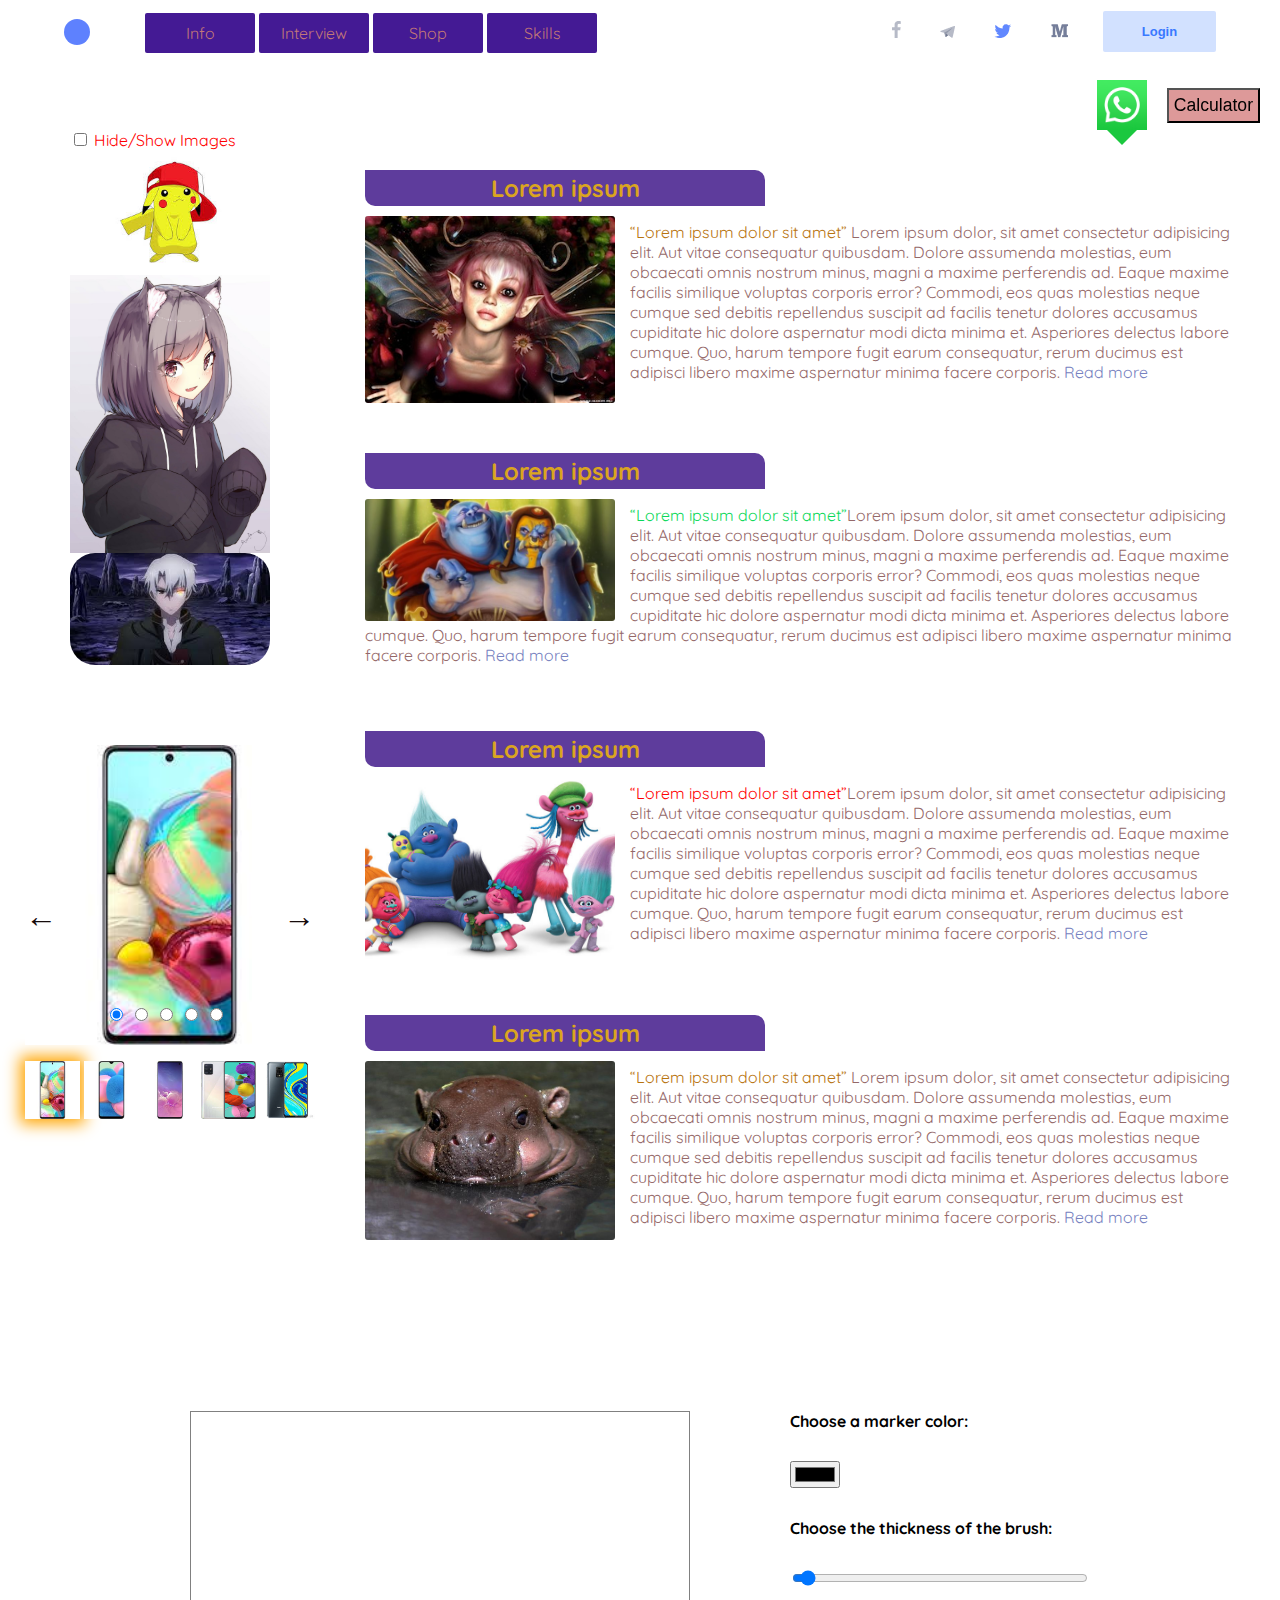
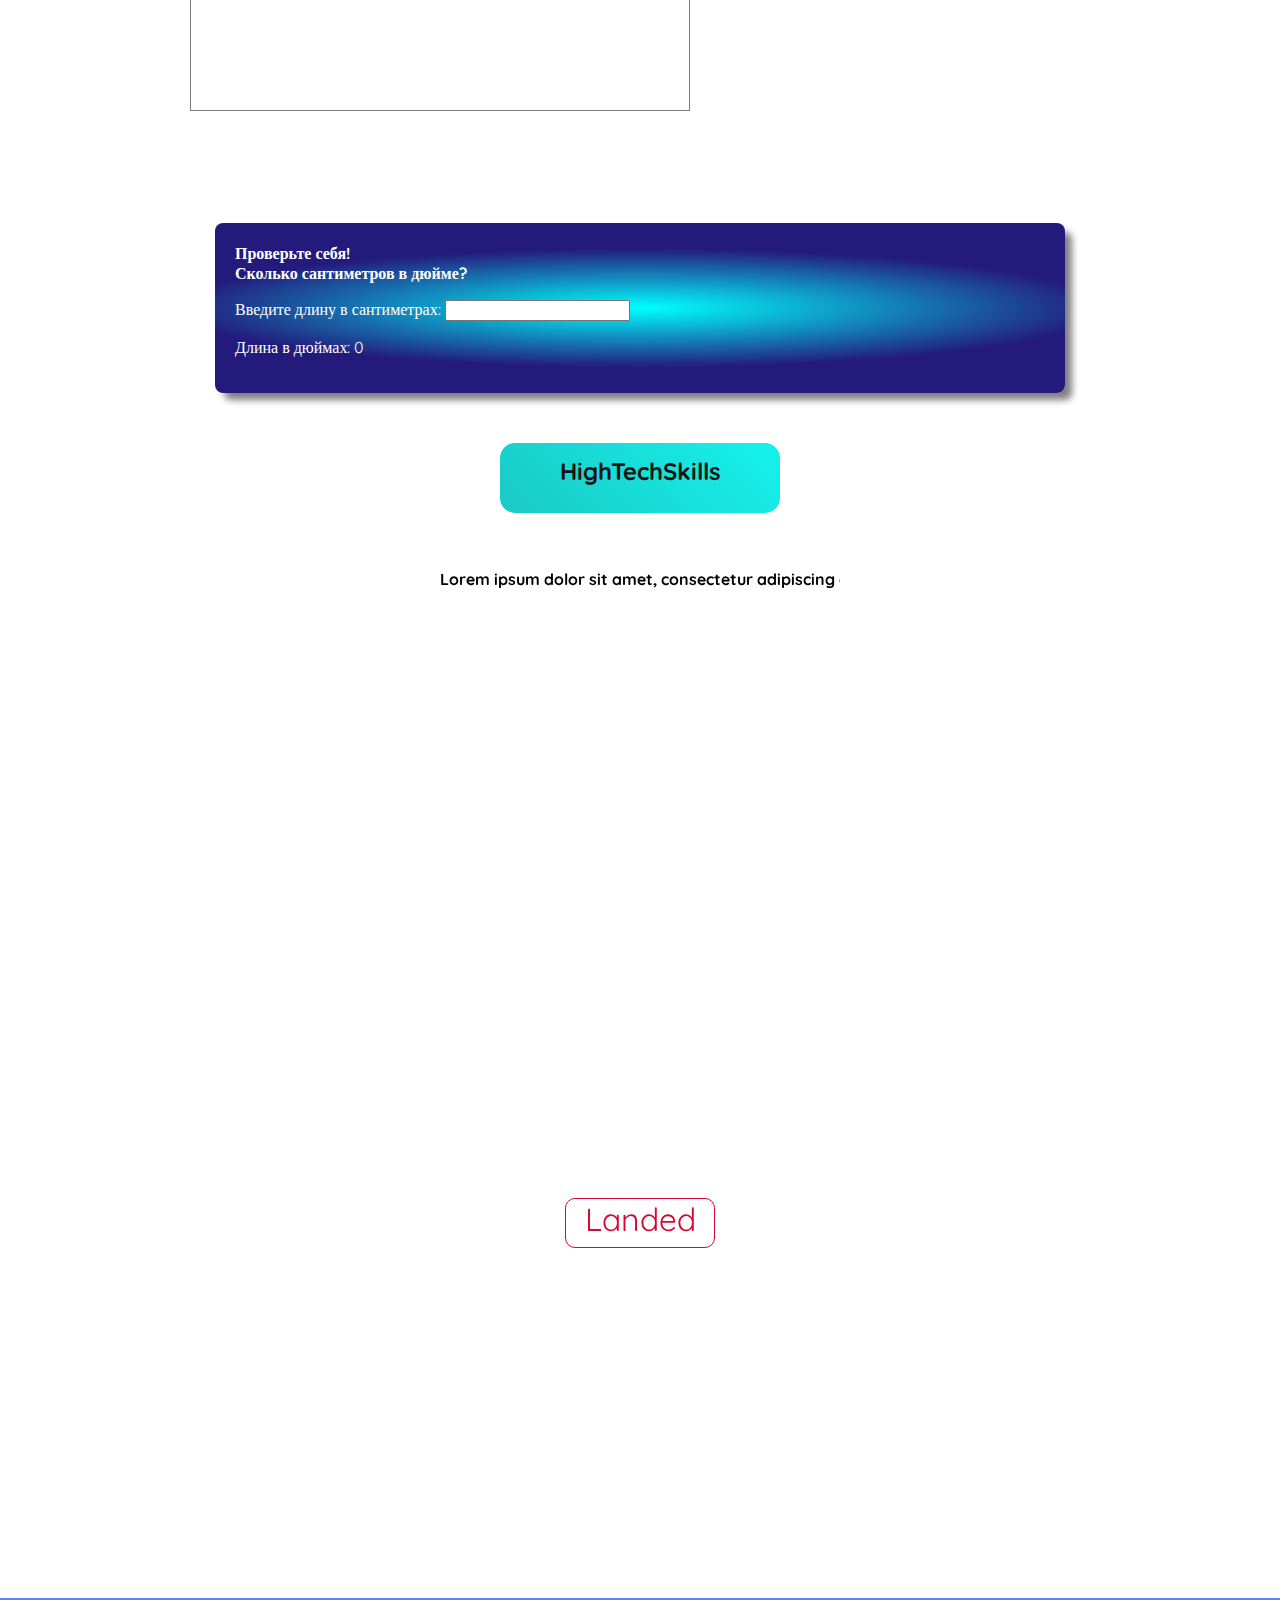
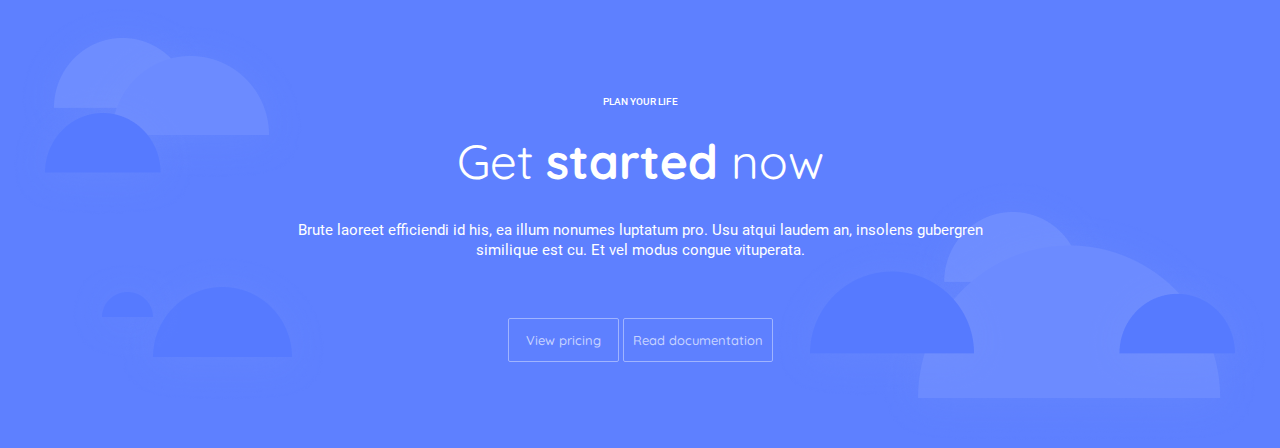
==== commit e70d8f26: "Added shop + canvas" ====
--- a/index.html
+++ b/index.html
@@ -12,7 +12,8 @@
 
 <body>
 
-    <header id='header' class='header'>
+    <header id='header'
+        class='header'>
         <div class="header-content">
             <div class="header-content__left">
                 <div class="logo"><a href="#"></a></div>
@@ -34,10 +35,19 @@
                         </li>
                         <li><a class='wrap'
                                 href="#form-poll">Interview</a></li>
+                        <li><a id='link-shop' class='wrap'
+                                href="./shop/shop.html" target='_blank'>Shop</a></li>
                         <li><a class='wrap'
-                                href="#blog">Blog</a></li>
-                        <li><a class='wrap'
-                                href="#skills">Skills</a></li>
+                                href="#skills">Skills</a>
+                            <ol>
+                                <li><a class='wrap'
+                                        href="#blog">Blog</a></li>
+                                <li><a class='wrap'
+                                        href="#features">Features</a></li>
+                                <li><a class='wrap'
+                                        href="#started">Get started</a></li>
+                            </ol>
+                        </li>
                     </ul>
                 </nav>
             </div>
--- a/css/style.css
+++ b/css/style.css
@@ -112,6 +112,9 @@
 
 .btn{
     padding: 5px;
+    
+
+    background: rgba(216, 137, 137, 0.863);
 }
 
 .close {
@@ -197,8 +200,8 @@
     font-weight: 400;
 }
 
-.m-b-60 {
-    margin-bottom: 60px;
+.m-b-150 {
+    margin-bottom: 150px;
 }
 
 .header-content, .header-content>div {
@@ -258,6 +261,7 @@
     position: absolute;
     padding-left: 0;
     display: none;
+    z-index: 1000000;
 }
 
 .menu>li:hover>ol {
@@ -267,7 +271,6 @@
 /*Вложенный селектор*/
 
 .menu a {
-    /* display: block; */
     box-sizing: border-box;
     color: rgb(194, 120, 120);
     background: rgb(68, 26, 148);
@@ -454,15 +457,10 @@
 .slides-min {
     margin: 8px 0;
     padding: 0;
+    display: flex;
+    justify-content: space-between;
     font-size: 0;
 }
-
-.slide-min {
-    display: inline-block;
-    margin-left: 4px;
-    padding: 0;
-}
-
 .slide-min:nth-of-type(1) {
     margin-left: 0;
 }
@@ -549,7 +547,7 @@
     height: 50px;
     background-image: url('../images/whatsApp.png');
     background-size: contain;
-    z-index: 1000;
+    /* z-index: 1000; */
 }
 
 .contact>a {
@@ -633,6 +631,7 @@
 .skill-1 {
     text-align: center;
 }
+
 
 .skill-img {
     width: 50px;
@@ -672,7 +671,6 @@
     border-top-right-radius: 30%;
     border-bottom-left-radius: 30%;
 }
-
 /* skills end */
 
 /* cart-box start  */
